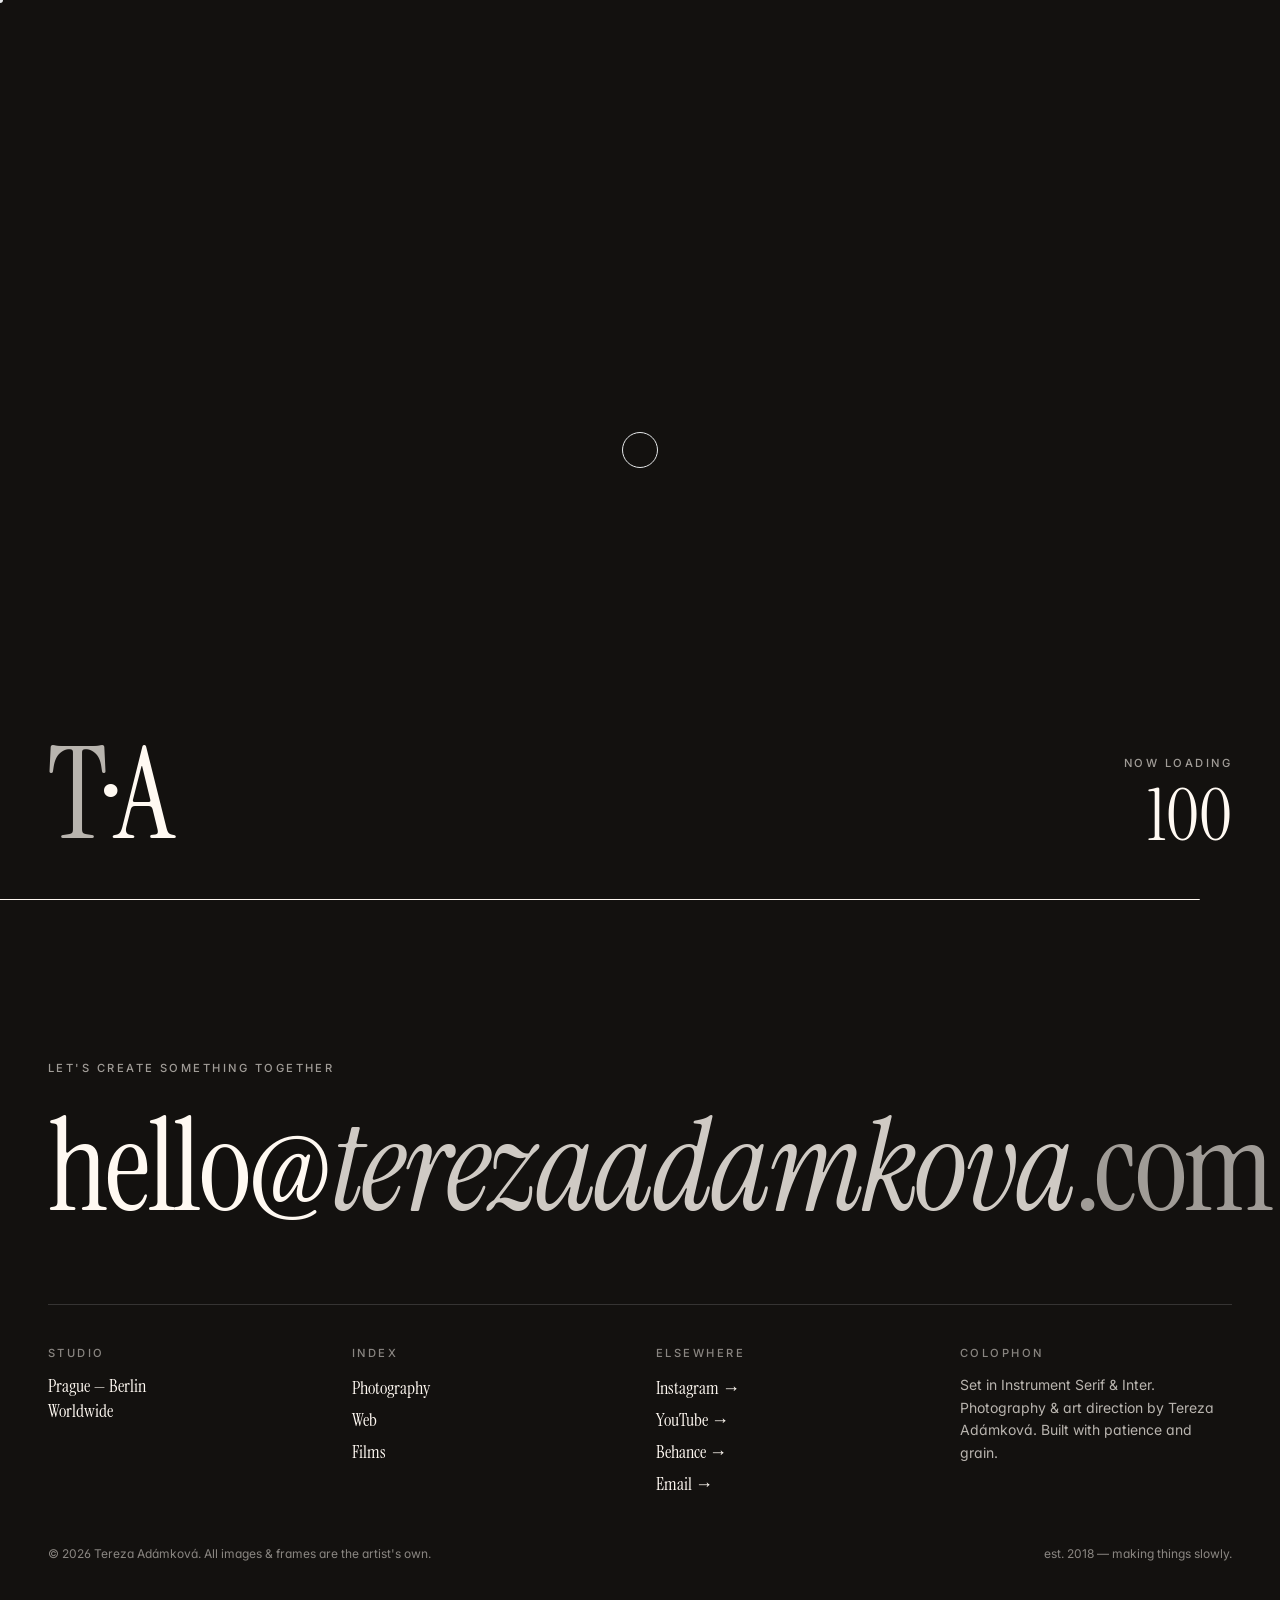
==== about/index.html @ c2a73e38 "Deploy 2026-06-06T06:33:15Z" ====
<!DOCTYPE html><html lang="en"><head><meta charSet="utf-8"/><meta name="viewport" content="width=device-width, initial-scale=1"/><link rel="preload" as="image" href="/assets/33-BnflWMxS.jpg"/><link rel="stylesheet" href="/assets/styles-BNXbaK0q.css" data-precedence="default"/><link rel="stylesheet" href="https://fonts.googleapis.com/css2?family=Instrument+Serif:ital@0;1&amp;family=Inter:wght@300;400;500;600&amp;display=swap" data-precedence="default"/><title>About — Tereza Adámková</title><meta name="author" content="Tereza Adámková"/><meta property="og:type" content="website"/><meta name="twitter:card" content="summary_large_image"/><meta name="description" content="Photographer, art director and quiet web maker based in Prague."/><meta property="og:title" content="About — Tereza Adámková"/><meta property="og:description" content="Photographer, art director and quiet web maker based in Prague."/><meta property="og:image" content="/assets/33-BnflWMxS.jpg"/><meta property="twitter:image" content="/assets/33-BnflWMxS.jpg"/><link rel="modulepreload" href="/assets/index-B0Bw5eSq.js"/><link rel="modulepreload" href="/assets/about-CJgEOSZ_.js"/><link rel="modulepreload" href="/assets/Reveal-t_4HqBwt.js"/><link rel="preconnect" href="https://fonts.googleapis.com"/><link rel="preconnect" href="https://fonts.gstatic.com" crossorigin="anonymous"/></head><body class="grain"><div class="fixed inset-0 z-[80] flex items-end justify-between p-8 md:p-12 bg-[var(--ink)] text-[var(--paper)]" style="opacity:1"><div class="display text-[14vw] md:text-[10vw] leading-none"><span class="opacity-70">T</span>·A</div><div class="text-right"><div class="eyebrow opacity-60 mb-2">Now Loading</div><div class="font-serif text-5xl md:text-7xl tabular-nums">000</div></div><div class="absolute left-0 right-0 bottom-0 h-px bg-[var(--paper)] origin-left" style="transform:scaleX(0)"></div></div><div class="cursor-ring" aria-hidden="true"></div><div class="cursor-dot" aria-hidden="true"></div><header class="fixed inset-x-0 top-0 z-50 transition-all duration-500 "><div class="flex items-center justify-between px-6 md:px-10 py-5 md:py-6"><a href="/" class="font-serif text-xl md:text-2xl tracking-tight">Tereza <span class="italic opacity-70">Adámková</span></a><nav class="hidden md:flex items-center gap-8"><a href="/photography" class="text-[13px] tracking-wide hover:opacity-60 transition-opacity">Photography</a><a href="/web" class="text-[13px] tracking-wide hover:opacity-60 transition-opacity">Web</a><a href="/films" class="text-[13px] tracking-wide hover:opacity-60 transition-opacity">Films</a><a class="text-[13px] tracking-wide hover:opacity-60 transition-opacity text-[13px] tracking-wide opacity-100 italic font-serif" href="/about" data-status="active" aria-current="page">About</a><a href="/contact" class="text-[13px] tracking-wide hover:opacity-60 transition-opacity">Contact</a></nav><button aria-label="Open menu" class="md:hidden flex flex-col gap-1.5 p-2"><span class="h-px w-6 bg-current transition-transform "></span><span class="h-px w-6 bg-current transition-transform "></span></button></div></header><main class="min-h-screen"><!--$--><article><header class="px-6 md:px-12 pt-40 md:pt-56 pb-20 grid grid-cols-12 gap-8 items-end"><div class="col-span-12 md:col-span-7"><p class="eyebrow opacity-60 mb-6">About</p><span class="display block text-[12vw] md:text-[8vw]"><span class="block overflow-hidden"><span class="block" style="transform:translateY(110%)">Slow work,</span></span><span class="block overflow-hidden"><span class="block" style="transform:translateY(110%)">from Prague,</span></span><span class="block overflow-hidden"><span class="block" style="transform:translateY(110%)">with feeling.</span></span></span></div><div class="col-span-12 md:col-span-5 media-tile aspect-[4/5]" style="opacity:0;transform:translateY(30px)"><img src="/assets/33-BnflWMxS.jpg" alt="Tereza Adámková by the river in Prague" width="1280" height="1600" class="h-full w-full object-cover"/></div></header><section class="px-6 md:px-12 grid grid-cols-12 gap-8 pb-32"><div class="col-span-12 md:col-span-3"><p class="eyebrow opacity-60">Bio</p></div><div class="col-span-12 md:col-span-7 space-y-6 font-serif text-2xl md:text-3xl leading-snug"><p class="" style="opacity:0;transform:translateY(30px)">Tereza Adámková is a Czech photographer, creative director and quiet web maker working between Prague and Berlin. Her work sits at the edge of editorial and cinema —<span class="italic"> atmospheric, restrained, made by hand.</span></p><p class="" style="opacity:0;transform:translateY(30px)">She works in small, careful teams for fashion houses, hotels, perfumers and independent publishers, and keeps a parallel practice of personal films and books.</p><p class="text-base font-sans opacity-70 leading-relaxed" style="opacity:0;transform:translateY(30px)">Education: Academy of Fine Arts, Prague (MFA, Photography, 2019). Features in:<span class="italic"> The Gentlewoman, Apartamento, IGNANT, It&#x27;s Nice That.</span></p></div></section><section class="ink-section bg-[var(--ink)] text-[var(--paper)] px-6 md:px-12 py-32"><div class="grid grid-cols-12 gap-8"><p class="eyebrow col-span-12 md:col-span-3 opacity-60">Years</p><ul class="col-span-12 md:col-span-9 divide-y divide-white/15"><div class="" style="opacity:0;transform:translateY(30px)"><li class="grid grid-cols-12 gap-4 py-6"><span class="col-span-3 md:col-span-2 font-serif text-xl md:text-2xl opacity-70">2018</span><span class="col-span-9 md:col-span-10 font-serif text-xl md:text-3xl">First commissioned editorial. Begins working in 35mm.</span></li></div><div class="" style="opacity:0;transform:translateY(30px)"><li class="grid grid-cols-12 gap-4 py-6"><span class="col-span-3 md:col-span-2 font-serif text-xl md:text-2xl opacity-70">2020</span><span class="col-span-9 md:col-span-10 font-serif text-xl md:text-3xl">Moves to Prague. Founds a one-person studio above the river.</span></li></div><div class="" style="opacity:0;transform:translateY(30px)"><li class="grid grid-cols-12 gap-4 py-6"><span class="col-span-3 md:col-span-2 font-serif text-xl md:text-2xl opacity-70">2022</span><span class="col-span-9 md:col-span-10 font-serif text-xl md:text-3xl">Direction for first hotel campaign. First short film released.</span></li></div><div class="" style="opacity:0;transform:translateY(30px)"><li class="grid grid-cols-12 gap-4 py-6"><span class="col-span-3 md:col-span-2 font-serif text-xl md:text-2xl opacity-70">2024</span><span class="col-span-9 md:col-span-10 font-serif text-xl md:text-3xl">Solo exhibition — Café Slavia, after closing.</span></li></div><div class="" style="opacity:0;transform:translateY(30px)"><li class="grid grid-cols-12 gap-4 py-6"><span class="col-span-3 md:col-span-2 font-serif text-xl md:text-2xl opacity-70">2026</span><span class="col-span-9 md:col-span-10 font-serif text-xl md:text-3xl">Selected for the Vol. IV print catalogue. Available for commissions.</span></li></div></ul></div><div class="mt-20 flex flex-wrap items-end justify-between gap-6"><p class="display text-5xl md:text-7xl max-w-xl">Looking for someone <span class="italic">careful?</span></p><a href="/contact" class="border-b border-current pb-1 text-sm">Start a conversation →</a></div></section></article><script>(function(a,f){let l;try{l=JSON.parse(sessionStorage.getItem(a)||"{}")}catch{return}const n=l?.[f||history.state?.__TSR_key];let c=!1;for(const t in n){const e=n[t],o=e?.scrollX,s=e?.scrollY;if(Number.isFinite(o)&&Number.isFinite(s)){if(t==="window")scrollTo(o,s),c=!0;else if(t)try{const r=document.querySelector(t);r&&(r.scrollLeft=o,r.scrollTop=s)}catch{}}}if(c)return;const i=location.hash.slice(1);if(i){const t=history.state?.__hashScrollIntoViewOptions??!0;if(t){const e=document.getElementById(i);e&&e.scrollIntoView(t)}return}scrollTo(0,0)})("tsr-scroll-restoration-v1_3");document.currentScript.remove()</script><!--/$--></main><footer class="ink-section bg-[var(--ink)] text-[var(--paper)] relative"><div class="px-6 md:px-12 pt-24 md:pt-40 pb-10"><p class="eyebrow opacity-60">Let&#x27;s create something together</p><a href="/contact" class="block mt-8 display text-[14vw] md:text-[10vw] leading-[0.88] hover:italic transition-all duration-700">hello@<br class="md:hidden"/><span class="italic opacity-80">terezaadamkova</span><span class="opacity-60">.com</span></a><div class="mt-20 grid grid-cols-2 md:grid-cols-4 gap-8 border-t border-white/15 pt-10"><div><p class="eyebrow opacity-50 mb-3">Studio</p><p class="font-serif text-lg leading-snug">Prague — Berlin<br/>Worldwide</p></div><div><p class="eyebrow opacity-50 mb-3">Index</p><ul class="space-y-1 font-serif text-lg"><li><a href="/photography">Photography</a></li><li><a href="/web">Web</a></li><li><a href="/films">Films</a></li></ul></div><div><p class="eyebrow opacity-50 mb-3">Elsewhere</p><ul class="space-y-1 font-serif text-lg"><li><a href="https://instagram.com/" class="story-link inline-block hover:italic transition-all" target="_blank" rel="noreferrer">Instagram<span aria-hidden="true"> →</span></a></li><li><a href="https://www.youtube.com/@PLACEHOLDER_CHANNEL" class="story-link inline-block hover:italic transition-all" target="_blank" rel="noreferrer">YouTube<span aria-hidden="true"> →</span></a></li><li><a href="https://behance.net/" class="story-link inline-block hover:italic transition-all" target="_blank" rel="noreferrer">Behance<span aria-hidden="true"> →</span></a></li><li><a href="mailto:hello@terezaadamkova.com" class="story-link inline-block hover:italic transition-all" target="_blank" rel="noreferrer">Email<span aria-hidden="true"> →</span></a></li></ul></div><div><p class="eyebrow opacity-50 mb-3">Colophon</p><p class="text-sm leading-relaxed opacity-70">Set in Instrument Serif &amp; Inter. Photography &amp; art direction by Tereza Adámková. Built with patience and grain.</p></div></div><div class="mt-12 flex flex-col md:flex-row md:items-end md:justify-between gap-4 text-xs opacity-50"><p>© <!-- -->2026<!-- --> Tereza Adámková. All images &amp; frames are the artist&#x27;s own.</p><p>est. 2018 — making things slowly.</p></div></div></footer><script class="$tsr" id="$tsr-stream-barrier">(self.$R=self.$R||{})["tsr"]=[];self.$_TSR={h(){this.hydrated=!0,this.c()},e(){this.streamEnded=!0,this.c()},c(){this.hydrated&&this.streamEnded&&(delete self.$_TSR,delete self.$R.tsr)},p(e){this.initialized?e():this.buffer.push(e)},buffer:[]};$_TSR.router=($R=>$R[0]={manifest:$R[1]={routes:$R[2]={__root__:$R[3]={preloads:$R[4]=["/assets/index-B0Bw5eSq.js"],scripts:$R[5]=[$R[6]={attrs:$R[7]={type:"module",async:!0,src:"/assets/index-B0Bw5eSq.js"}}]},"/about":$R[8]={preloads:$R[9]=["/assets/about-CJgEOSZ_.js","/assets/Reveal-t_4HqBwt.js"]}}},matches:$R[10]=[$R[11]={i:"__root__ ",u:1780727589271,s:"success",ssr:!0},$R[12]={i:" about about",u:1780727589273,s:"success",ssr:!0}],lastMatchId:" about about"})($R["tsr"]);$_TSR.e();document.currentScript.remove()</script><script type="module" async="" src="/assets/index-B0Bw5eSq.js"></script></body></html>
---- assets/styles-BNXbaK0q.css ----
@layer properties{@supports (((-webkit-hyphens:none)) and (not (margin-trim:inline))) or ((-moz-orient:inline) and (not (color:rgb(from red r g b)))){*,:before,:after,::backdrop{--tw-translate-x:0;--tw-translate-y:0;--tw-translate-z:0;--tw-rotate-x:initial;--tw-rotate-y:initial;--tw-rotate-z:initial;--tw-skew-x:initial;--tw-skew-y:initial;--tw-space-y-reverse:0;--tw-space-x-reverse:0;--tw-divide-y-reverse:0;--tw-border-style:solid;--tw-gradient-position:initial;--tw-gradient-from:#0000;--tw-gradient-via:#0000;--tw-gradient-to:#0000;--tw-gradient-stops:initial;--tw-gradient-via-stops:initial;--tw-gradient-from-position:0%;--tw-gradient-via-position:50%;--tw-gradient-to-position:100%;--tw-leading:initial;--tw-font-weight:initial;--tw-tracking:initial;--tw-ordinal:initial;--tw-slashed-zero:initial;--tw-numeric-figure:initial;--tw-numeric-spacing:initial;--tw-numeric-fraction:initial;--tw-shadow:0 0 #0000;--tw-shadow-color:initial;--tw-shadow-alpha:100%;--tw-inset-shadow:0 0 #0000;--tw-inset-shadow-color:initial;--tw-inset-shadow-alpha:100%;--tw-ring-color:initial;--tw-ring-shadow:0 0 #0000;--tw-inset-ring-color:initial;--tw-inset-ring-shadow:0 0 #0000;--tw-ring-inset:initial;--tw-ring-offset-width:0px;--tw-ring-offset-color:#fff;--tw-ring-offset-shadow:0 0 #0000;--tw-outline-style:solid;--tw-backdrop-blur:initial;--tw-backdrop-brightness:initial;--tw-backdrop-contrast:initial;--tw-backdrop-grayscale:initial;--tw-backdrop-hue-rotate:initial;--tw-backdrop-invert:initial;--tw-backdrop-opacity:initial;--tw-backdrop-saturate:initial;--tw-backdrop-sepia:initial;--tw-duration:initial;--tw-ease:initial;--tw-content:"";--tw-animation-delay:0s;--tw-animation-direction:normal;--tw-animation-duration:initial;--tw-animation-fill-mode:none;--tw-animation-iteration-count:1;--tw-enter-blur:0;--tw-enter-opacity:1;--tw-enter-rotate:0;--tw-enter-scale:1;--tw-enter-translate-x:0;--tw-enter-translate-y:0;--tw-exit-blur:0;--tw-exit-opacity:1;--tw-exit-rotate:0;--tw-exit-scale:1;--tw-exit-translate-x:0;--tw-exit-translate-y:0}}}@layer theme{:root,:host{--font-sans:"Inter", ui-sans-serif, system-ui, -apple-system, sans-serif;--font-serif:"Instrument Serif", "Cormorant Garamond", ui-serif, Georgia, serif;--color-black:#000;--color-white:#fff;--spacing:.25rem;--container-xs:20rem;--container-sm:24rem;--container-md:28rem;--container-lg:32rem;--container-xl:36rem;--text-xs:.75rem;--text-xs--line-height:calc(1 / .75);--text-sm:.875rem;--text-sm--line-height:calc(1.25 / .875);--text-base:1rem;--text-base--line-height: 1.5 ;--text-lg:1.125rem;--text-lg--line-height:calc(1.75 / 1.125);--text-xl:1.25rem;--text-xl--line-height:calc(1.75 / 1.25);--text-2xl:1.5rem;--text-2xl--line-height:calc(2 / 1.5);--text-3xl:1.875rem;--text-3xl--line-height: 1.2 ;--text-5xl:3rem;--text-5xl--line-height:1;--text-6xl:3.75rem;--text-6xl--line-height:1;--text-7xl:4.5rem;--text-7xl--line-height:1;--text-9xl:8rem;--text-9xl--line-height:1;--font-weight-normal:400;--font-weight-medium:500;--font-weight-semibold:600;--tracking-tight:-.025em;--tracking-normal:0em;--tracking-wide:.025em;--tracking-widest:.1em;--leading-snug:1.375;--leading-relaxed:1.625;--ease-in-out:cubic-bezier(.4, 0, .2, 1);--animate-pulse:pulse 2s cubic-bezier(.4, 0, .6, 1) infinite;--blur-md:12px;--aspect-video:16 / 9;--default-transition-duration:.15s;--default-transition-timing-function:cubic-bezier(.4, 0, .2, 1);--default-font-family:"Inter", ui-sans-serif, system-ui, -apple-system, sans-serif;--default-mono-font-family:"JetBrains Mono", ui-monospace, monospace;--color-background:var(--background);--color-foreground:var(--foreground);--color-border:var(--border)}}@layer base{*,:after,:before,::backdrop{box-sizing:border-box;border:0 solid;margin:0;padding:0}::file-selector-button{box-sizing:border-box;border:0 solid;margin:0;padding:0}html,:host{-webkit-text-size-adjust:100%;tab-size:4;line-height:1.5;font-family:var(--default-font-family,ui-sans-serif, system-ui, sans-serif, "Apple Color Emoji", "Segoe UI Emoji", "Segoe UI Symbol", "Noto Color Emoji");font-feature-settings:var(--default-font-feature-settings,normal);font-variation-settings:var(--default-font-variation-settings,normal);-webkit-tap-highlight-color:transparent}hr{height:0;color:inherit;border-top-width:1px}abbr:where([title]){-webkit-text-decoration:underline dotted;text-decoration:underline dotted}h1,h2,h3,h4,h5,h6{font-size:inherit;font-weight:inherit}a{color:inherit;-webkit-text-decoration:inherit;text-decoration:inherit}b,strong{font-weight:bolder}code,kbd,samp,pre{font-family:var(--default-mono-font-family,ui-monospace, SFMono-Regular, Menlo, Monaco, Consolas, "Liberation Mono", "Courier New", monospace);font-feature-settings:var(--default-mono-font-feature-settings,normal);font-variation-settings:var(--default-mono-font-variation-settings,normal);font-size:1em}small{font-size:80%}sub,sup{vertical-align:baseline;font-size:75%;line-height:0;position:relative}sub{bottom:-.25em}sup{top:-.5em}table{text-indent:0;border-color:inherit;border-collapse:collapse}:-moz-focusring{outline:auto}progress{vertical-align:baseline}summary{display:list-item}ol,ul,menu{list-style:none}img,svg,video,canvas,audio,iframe,embed,object{vertical-align:middle;display:block}img,video{max-width:100%;height:auto}button,input,select,optgroup,textarea{font:inherit;font-feature-settings:inherit;font-variation-settings:inherit;letter-spacing:inherit;color:inherit;opacity:1;background-color:#0000;border-radius:0}::file-selector-button{font:inherit;font-feature-settings:inherit;font-variation-settings:inherit;letter-spacing:inherit;color:inherit;opacity:1;background-color:#0000;border-radius:0}:where(select:is([multiple],[size])) optgroup{font-weight:bolder}:where(select:is([multiple],[size])) optgroup option{padding-inline-start:20px}::file-selector-button{margin-inline-end:4px}::placeholder{opacity:1}@supports (not ((-webkit-appearance:-apple-pay-button))) or (contain-intrinsic-size:1px){::placeholder{color:currentColor}@supports (color:color-mix(in lab,red,red)){::placeholder{color:color-mix(in oklab,currentcolor 50%,transparent)}}}textarea{resize:vertical}::-webkit-search-decoration{-webkit-appearance:none}::-webkit-date-and-time-value{min-height:1lh;text-align:inherit}::-webkit-datetime-edit{display:inline-flex}::-webkit-datetime-edit-fields-wrapper{padding:0}::-webkit-datetime-edit{padding-block:0}::-webkit-datetime-edit-year-field{padding-block:0}::-webkit-datetime-edit-month-field{padding-block:0}::-webkit-datetime-edit-day-field{padding-block:0}::-webkit-datetime-edit-hour-field{padding-block:0}::-webkit-datetime-edit-minute-field{padding-block:0}::-webkit-datetime-edit-second-field{padding-block:0}::-webkit-datetime-edit-millisecond-field{padding-block:0}::-webkit-datetime-edit-meridiem-field{padding-block:0}::-webkit-calendar-picker-indicator{line-height:1}:-moz-ui-invalid{box-shadow:none}button,input:where([type=button],[type=reset],[type=submit]){appearance:button}::file-selector-button{appearance:button}::-webkit-inner-spin-button{height:auto}::-webkit-outer-spin-button{height:auto}[hidden]:where(:not([hidden=until-found])){display:none!important}:root{--radius:.25rem;--paper:oklch(98.5% .012 70);--ink:oklch(18% .005 60);--sand:oklch(78% .045 50);--olive:oklch(45% .055 110);--lavender:oklch(78% .06 295);--background:var(--paper);--foreground:var(--ink);--card:var(--paper);--card-foreground:var(--ink);--popover:var(--paper);--popover-foreground:var(--ink);--primary:var(--ink);--primary-foreground:var(--paper);--secondary:oklch(94% .012 60);--secondary-foreground:var(--ink);--muted:oklch(95% .012 60);--muted-foreground:oklch(45% .012 60);--accent:var(--sand);--accent-foreground:var(--ink);--destructive:oklch(55% .18 25);--destructive-foreground:var(--paper);--border:oklch(90% .012 60);--input:oklch(90% .012 60);--ring:oklch(55% .04 60)}.dark,.ink-section{--background:var(--ink);--foreground:var(--paper);--card:oklch(22% .005 60);--card-foreground:var(--paper);--popover:oklch(22% .005 60);--popover-foreground:var(--paper);--primary:var(--paper);--primary-foreground:var(--ink);--secondary:oklch(24% .005 60);--secondary-foreground:var(--paper);--muted:oklch(24% .005 60);--muted-foreground:oklch(68% .012 60);--accent:var(--sand);--accent-foreground:var(--ink);--border:oklch(100% 0 0/.12);--input:oklch(100% 0 0/.15);--ring:oklch(65% .04 60)}*{border-color:var(--color-border)}html{scroll-behavior:smooth}html.lenis,html.lenis body{height:auto}.lenis.lenis-smooth{scroll-behavior:auto!important}.lenis.lenis-smooth [data-lenis-prevent]{overscroll-behavior:contain}.lenis.lenis-stopped{overflow:clip}body{background-color:var(--color-background);color:var(--color-foreground);font-family:var(--font-sans);font-feature-settings:"ss01","cv11";-webkit-font-smoothing:antialiased;text-rendering:optimizelegibility}::selection{background:var(--ink);color:var(--paper)}.ink-section ::selection{background:var(--paper);color:var(--ink)}}@layer components;@layer utilities{.pointer-events-none{pointer-events:none}.invisible{visibility:hidden}.sr-only{clip-path:inset(50%);white-space:nowrap;border-width:0;width:1px;height:1px;margin:-1px;padding:0;position:absolute;overflow:hidden}.absolute{position:absolute}.fixed{position:fixed}.relative{position:relative}.sticky{position:sticky}.inset-0{inset:calc(var(--spacing) * 0)}.inset-x-0{inset-inline:calc(var(--spacing) * 0)}.inset-y-0{inset-block:calc(var(--spacing) * 0)}.-top-12{top:calc(var(--spacing) * -12)}.top-0{top:calc(var(--spacing) * 0)}.top-1\.5{top:calc(var(--spacing) * 1.5)}.top-1\/2{top:50%}.top-3\.5{top:calc(var(--spacing) * 3.5)}.top-4{top:calc(var(--spacing) * 4)}.top-\[1px\]{top:1px}.top-\[50\%\]{top:50%}.top-\[60\%\]{top:60%}.top-full{top:100%}.-right-12{right:calc(var(--spacing) * -12)}.right-0{right:calc(var(--spacing) * 0)}.right-1{right:calc(var(--spacing) * 1)}.right-2{right:calc(var(--spacing) * 2)}.right-3{right:calc(var(--spacing) * 3)}.right-4{right:calc(var(--spacing) * 4)}.right-6{right:calc(var(--spacing) * 6)}.-bottom-12{bottom:calc(var(--spacing) * -12)}.bottom-0{bottom:calc(var(--spacing) * 0)}.bottom-4{bottom:calc(var(--spacing) * 4)}.bottom-6{bottom:calc(var(--spacing) * 6)}.bottom-10{bottom:calc(var(--spacing) * 10)}.-left-12{left:calc(var(--spacing) * -12)}.left-0{left:calc(var(--spacing) * 0)}.left-1\/2{left:50%}.left-2{left:calc(var(--spacing) * 2)}.left-3{left:calc(var(--spacing) * 3)}.left-4{left:calc(var(--spacing) * 4)}.left-6{left:calc(var(--spacing) * 6)}.left-\[50\%\]{left:50%}.z-10{z-index:10}.z-20{z-index:20}.z-50{z-index:50}.z-\[1\]{z-index:1}.z-\[80\]{z-index:80}.z-\[100\]{z-index:100}.col-span-3{grid-column:span 3/span 3}.col-span-9{grid-column:span 9/span 9}.col-span-12{grid-column:span 12/span 12}.-mx-1{margin-inline:calc(var(--spacing) * -1)}.mx-2{margin-inline:calc(var(--spacing) * 2)}.mx-3\.5{margin-inline:calc(var(--spacing) * 3.5)}.mx-auto{margin-inline:auto}.my-0\.5{margin-block:calc(var(--spacing) * .5)}.my-1{margin-block:calc(var(--spacing) * 1)}.-mt-4{margin-top:calc(var(--spacing) * -4)}.mt-1{margin-top:calc(var(--spacing) * 1)}.mt-1\.5{margin-top:calc(var(--spacing) * 1.5)}.mt-2{margin-top:calc(var(--spacing) * 2)}.mt-3{margin-top:calc(var(--spacing) * 3)}.mt-4{margin-top:calc(var(--spacing) * 4)}.mt-5{margin-top:calc(var(--spacing) * 5)}.mt-6{margin-top:calc(var(--spacing) * 6)}.mt-8{margin-top:calc(var(--spacing) * 8)}.mt-10{margin-top:calc(var(--spacing) * 10)}.mt-12{margin-top:calc(var(--spacing) * 12)}.mt-20{margin-top:calc(var(--spacing) * 20)}.mt-24{margin-top:calc(var(--spacing) * 24)}.mt-auto{margin-top:auto}.mr-2{margin-right:calc(var(--spacing) * 2)}.mb-1{margin-bottom:calc(var(--spacing) * 1)}.mb-2{margin-bottom:calc(var(--spacing) * 2)}.mb-3{margin-bottom:calc(var(--spacing) * 3)}.mb-4{margin-bottom:calc(var(--spacing) * 4)}.mb-6{margin-bottom:calc(var(--spacing) * 6)}.mb-12{margin-bottom:calc(var(--spacing) * 12)}.mb-16{margin-bottom:calc(var(--spacing) * 16)}.-ml-4{margin-left:calc(var(--spacing) * -4)}.ml-1{margin-left:calc(var(--spacing) * 1)}.ml-auto{margin-left:auto}.block{display:block}.flex{display:flex}.grid{display:grid}.hidden{display:none}.inline-block{display:inline-block}.inline-flex{display:inline-flex}.table{display:table}.aspect-\[4\/3\]{aspect-ratio:4/3}.aspect-\[4\/5\]{aspect-ratio:4/5}.aspect-\[16\/10\]{aspect-ratio:16/10}.aspect-\[21\/9\]{aspect-ratio:21/9}.aspect-square{aspect-ratio:1}.aspect-video{aspect-ratio:var(--aspect-video)}.size-\(--cell-size\){width:var(--cell-size);height:var(--cell-size)}.size-4{width:calc(var(--spacing) * 4);height:calc(var(--spacing) * 4)}.h-\(--cell-size\){height:var(--cell-size)}.h-1\.5{height:calc(var(--spacing) * 1.5)}.h-2{height:calc(var(--spacing) * 2)}.h-2\.5{height:calc(var(--spacing) * 2.5)}.h-3{height:calc(var(--spacing) * 3)}.h-3\.5{height:calc(var(--spacing) * 3.5)}.h-4{height:calc(var(--spacing) * 4)}.h-5{height:calc(var(--spacing) * 5)}.h-7{height:calc(var(--spacing) * 7)}.h-8{height:calc(var(--spacing) * 8)}.h-9{height:calc(var(--spacing) * 9)}.h-10{height:calc(var(--spacing) * 10)}.h-12{height:calc(var(--spacing) * 12)}.h-16{height:calc(var(--spacing) * 16)}.h-20{height:calc(var(--spacing) * 20)}.h-\[1px\]{height:1px}.h-\[100dvh\]{height:100dvh}.h-\[100svh\]{height:100svh}.h-\[var\(--radix-navigation-menu-viewport-height\)\]{height:var(--radix-navigation-menu-viewport-height)}.h-\[var\(--radix-select-trigger-height\)\]{height:var(--radix-select-trigger-height)}.h-auto{height:auto}.h-full{height:100%}.h-px{height:1px}.h-svh{height:100svh}.max-h-\(--radix-context-menu-content-available-height\){max-height:var(--radix-context-menu-content-available-height)}.max-h-\(--radix-select-content-available-height\){max-height:var(--radix-select-content-available-height)}.max-h-\[300px\]{max-height:300px}.max-h-\[calc\(100dvh-6rem\)\]{max-height:calc(100dvh - 6rem)}.max-h-\[calc\(100dvh-8rem\)\]{max-height:calc(100dvh - 8rem)}.max-h-\[min\(82dvh\,calc\(100dvh-7rem\)\)\]{max-height:min(82dvh,100dvh - 7rem)}.max-h-\[var\(--radix-dropdown-menu-content-available-height\)\]{max-height:var(--radix-dropdown-menu-content-available-height)}.max-h-full{max-height:100%}.min-h-0{min-height:calc(var(--spacing) * 0)}.min-h-\[60px\]{min-height:60px}.min-h-\[640px\]{min-height:640px}.min-h-screen{min-height:100vh}.min-h-svh{min-height:100svh}.w-\(--cell-size\){width:var(--cell-size)}.w-\(--sidebar-width\){width:var(--sidebar-width)}.w-0{width:calc(var(--spacing) * 0)}.w-1{width:calc(var(--spacing) * 1)}.w-2{width:calc(var(--spacing) * 2)}.w-2\.5{width:calc(var(--spacing) * 2.5)}.w-3{width:calc(var(--spacing) * 3)}.w-3\.5{width:calc(var(--spacing) * 3.5)}.w-3\/4{width:75%}.w-4{width:calc(var(--spacing) * 4)}.w-5{width:calc(var(--spacing) * 5)}.w-6{width:calc(var(--spacing) * 6)}.w-7{width:calc(var(--spacing) * 7)}.w-8{width:calc(var(--spacing) * 8)}.w-9{width:calc(var(--spacing) * 9)}.w-10{width:calc(var(--spacing) * 10)}.w-16{width:calc(var(--spacing) * 16)}.w-20{width:calc(var(--spacing) * 20)}.w-24{width:calc(var(--spacing) * 24)}.w-64{width:calc(var(--spacing) * 64)}.w-72{width:calc(var(--spacing) * 72)}.w-\[1px\]{width:1px}.w-\[100px\]{width:100px}.w-auto{width:auto}.w-fit{width:fit-content}.w-full{width:100%}.w-max{width:max-content}.w-px{width:1px}.max-w-\(--skeleton-width\){max-width:var(--skeleton-width)}.max-w-\[14rem\]{max-width:14rem}.max-w-\[16rem\]{max-width:16rem}.max-w-\[min\(88vw\,1400px\)\]{max-width:min(88vw,1400px)}.max-w-\[min\(96vw\,1600px\)\]{max-width:min(96vw,1600px)}.max-w-full{max-width:100%}.max-w-lg{max-width:var(--container-lg)}.max-w-max{max-width:max-content}.max-w-md{max-width:var(--container-md)}.max-w-none{max-width:none}.max-w-sm{max-width:var(--container-sm)}.max-w-xl{max-width:var(--container-xl)}.max-w-xs{max-width:var(--container-xs)}.min-w-\(--cell-size\){min-width:var(--cell-size)}.min-w-0{min-width:calc(var(--spacing) * 0)}.min-w-5{min-width:calc(var(--spacing) * 5)}.min-w-8{min-width:calc(var(--spacing) * 8)}.min-w-9{min-width:calc(var(--spacing) * 9)}.min-w-10{min-width:calc(var(--spacing) * 10)}.min-w-\[8rem\]{min-width:8rem}.min-w-\[12rem\]{min-width:12rem}.min-w-\[var\(--radix-select-trigger-width\)\]{min-width:var(--radix-select-trigger-width)}.flex-1{flex:1}.shrink-0{flex-shrink:0}.grow{flex-grow:1}.grow-0{flex-grow:0}.basis-full{flex-basis:100%}.caption-bottom{caption-side:bottom}.border-collapse{border-collapse:collapse}.origin-\(--radix-context-menu-content-transform-origin\){transform-origin:var(--radix-context-menu-content-transform-origin)}.origin-\(--radix-dropdown-menu-content-transform-origin\){transform-origin:var(--radix-dropdown-menu-content-transform-origin)}.origin-\(--radix-hover-card-content-transform-origin\){transform-origin:var(--radix-hover-card-content-transform-origin)}.origin-\(--radix-menubar-content-transform-origin\){transform-origin:var(--radix-menubar-content-transform-origin)}.origin-\(--radix-popover-content-transform-origin\){transform-origin:var(--radix-popover-content-transform-origin)}.origin-\(--radix-select-content-transform-origin\){transform-origin:var(--radix-select-content-transform-origin)}.origin-\(--radix-tooltip-content-transform-origin\){transform-origin:var(--radix-tooltip-content-transform-origin)}.origin-left{transform-origin:0}.-translate-x-1\/2{--tw-translate-x: -50% ;translate:var(--tw-translate-x) var(--tw-translate-y)}.-translate-x-px{--tw-translate-x:-1px;translate:var(--tw-translate-x) var(--tw-translate-y)}.translate-x-0{--tw-translate-x:calc(var(--spacing) * 0);translate:var(--tw-translate-x) var(--tw-translate-y)}.translate-x-0\.5{--tw-translate-x:calc(var(--spacing) * .5);translate:var(--tw-translate-x) var(--tw-translate-y)}.translate-x-\[-50\%\]{--tw-translate-x:-50%;translate:var(--tw-translate-x) var(--tw-translate-y)}.translate-x-px{--tw-translate-x:1px;translate:var(--tw-translate-x) var(--tw-translate-y)}.-translate-y-1\/2{--tw-translate-y: -50% ;translate:var(--tw-translate-x) var(--tw-translate-y)}.-translate-y-px{--tw-translate-y:-1px;translate:var(--tw-translate-x) var(--tw-translate-y)}.translate-y-0{--tw-translate-y:calc(var(--spacing) * 0);translate:var(--tw-translate-x) var(--tw-translate-y)}.translate-y-1\.5{--tw-translate-y:calc(var(--spacing) * 1.5);translate:var(--tw-translate-x) var(--tw-translate-y)}.translate-y-\[-50\%\]{--tw-translate-y:-50%;translate:var(--tw-translate-x) var(--tw-translate-y)}.-rotate-45{rotate:-45deg}.rotate-45{rotate:45deg}.rotate-90{rotate:90deg}.transform{transform:var(--tw-rotate-x,) var(--tw-rotate-y,) var(--tw-rotate-z,) var(--tw-skew-x,) var(--tw-skew-y,)}.animate-caret-blink{animation:1.25s ease-out infinite caret-blink}.animate-in{animation:enter var(--tw-animation-duration,var(--tw-duration,.15s))var(--tw-ease,ease)var(--tw-animation-delay,0s)var(--tw-animation-iteration-count,1)var(--tw-animation-direction,normal)var(--tw-animation-fill-mode,none)}.animate-pulse{animation:var(--animate-pulse)}.cursor-default{cursor:default}.cursor-pointer{cursor:pointer}.cursor-zoom-in{cursor:zoom-in}.touch-none{touch-action:none}.resize{resize:both}.resize-none{resize:none}.list-none{list-style-type:none}.grid-cols-1{grid-template-columns:repeat(1,minmax(0,1fr))}.grid-cols-2{grid-template-columns:repeat(2,minmax(0,1fr))}.grid-cols-12{grid-template-columns:repeat(12,minmax(0,1fr))}.flex-col{flex-direction:column}.flex-col-reverse{flex-direction:column-reverse}.flex-row{flex-direction:row}.flex-wrap{flex-wrap:wrap}.place-content-center{place-content:center}.place-items-center{place-items:center}.items-baseline{align-items:baseline}.items-center{align-items:center}.items-end{align-items:flex-end}.items-start{align-items:flex-start}.items-stretch{align-items:stretch}.justify-between{justify-content:space-between}.justify-center{justify-content:center}.gap-1{gap:calc(var(--spacing) * 1)}.gap-1\.5{gap:calc(var(--spacing) * 1.5)}.gap-2{gap:calc(var(--spacing) * 2)}.gap-3{gap:calc(var(--spacing) * 3)}.gap-4{gap:calc(var(--spacing) * 4)}.gap-6{gap:calc(var(--spacing) * 6)}.gap-8{gap:calc(var(--spacing) * 8)}:where(.space-y-1>:not(:last-child)){--tw-space-y-reverse:0;margin-block-start:calc(calc(var(--spacing) * 1) * var(--tw-space-y-reverse));margin-block-end:calc(calc(var(--spacing) * 1) * calc(1 - var(--tw-space-y-reverse)))}:where(.space-y-1\.5>:not(:last-child)){--tw-space-y-reverse:0;margin-block-start:calc(calc(var(--spacing) * 1.5) * var(--tw-space-y-reverse));margin-block-end:calc(calc(var(--spacing) * 1.5) * calc(1 - var(--tw-space-y-reverse)))}:where(.space-y-2>:not(:last-child)){--tw-space-y-reverse:0;margin-block-start:calc(calc(var(--spacing) * 2) * var(--tw-space-y-reverse));margin-block-end:calc(calc(var(--spacing) * 2) * calc(1 - var(--tw-space-y-reverse)))}:where(.space-y-6>:not(:last-child)){--tw-space-y-reverse:0;margin-block-start:calc(calc(var(--spacing) * 6) * var(--tw-space-y-reverse));margin-block-end:calc(calc(var(--spacing) * 6) * calc(1 - var(--tw-space-y-reverse)))}:where(.space-y-8>:not(:last-child)){--tw-space-y-reverse:0;margin-block-start:calc(calc(var(--spacing) * 8) * var(--tw-space-y-reverse));margin-block-end:calc(calc(var(--spacing) * 8) * calc(1 - var(--tw-space-y-reverse)))}:where(.space-y-32>:not(:last-child)){--tw-space-y-reverse:0;margin-block-start:calc(calc(var(--spacing) * 32) * var(--tw-space-y-reverse));margin-block-end:calc(calc(var(--spacing) * 32) * calc(1 - var(--tw-space-y-reverse)))}.gap-x-10{column-gap:calc(var(--spacing) * 10)}:where(.space-x-1>:not(:last-child)){--tw-space-x-reverse:0;margin-inline-start:calc(calc(var(--spacing) * 1) * var(--tw-space-x-reverse));margin-inline-end:calc(calc(var(--spacing) * 1) * calc(1 - var(--tw-space-x-reverse)))}.gap-y-2{row-gap:calc(var(--spacing) * 2)}:where(.divide-y>:not(:last-child)){--tw-divide-y-reverse:0;border-bottom-style:var(--tw-border-style);border-top-style:var(--tw-border-style);border-top-width:calc(1px * var(--tw-divide-y-reverse));border-bottom-width:calc(1px * calc(1 - var(--tw-divide-y-reverse)))}:where(.divide-white\/15>:not(:last-child)){border-color:#ffffff26}@supports (color:color-mix(in lab,red,red)){:where(.divide-white\/15>:not(:last-child)){border-color:color-mix(in oklab,var(--color-white) 15%,transparent)}}.overflow-auto{overflow:auto}.overflow-hidden{overflow:hidden}.overflow-x-hidden{overflow-x:hidden}.overflow-y-auto{overflow-y:auto}.rounded-\[2px\]{border-radius:2px}.rounded-\[inherit\]{border-radius:inherit}.rounded-full{border-radius:3.40282e38px}.rounded-lg{border-radius:var(--radius)}.rounded-md{border-radius:calc(var(--radius) - 2px)}.rounded-none{border-radius:0}.rounded-sm{border-radius:calc(var(--radius) - 4px)}.rounded-xl{border-radius:calc(var(--radius) + 4px)}.rounded-t-\[10px\]{border-top-left-radius:10px;border-top-right-radius:10px}.rounded-l-md{border-top-left-radius:calc(var(--radius) - 2px);border-bottom-left-radius:calc(var(--radius) - 2px)}.rounded-tl-sm{border-top-left-radius:calc(var(--radius) - 4px)}.rounded-r-md{border-top-right-radius:calc(var(--radius) - 2px);border-bottom-right-radius:calc(var(--radius) - 2px)}.border{border-style:var(--tw-border-style);border-width:1px}.border-0{border-style:var(--tw-border-style);border-width:0}.border-2{border-style:var(--tw-border-style);border-width:2px}.border-\[1\.5px\]{border-style:var(--tw-border-style);border-width:1.5px}.border-y{border-block-style:var(--tw-border-style);border-block-width:1px}.border-t{border-top-style:var(--tw-border-style);border-top-width:1px}.border-r{border-right-style:var(--tw-border-style);border-right-width:1px}.border-b{border-bottom-style:var(--tw-border-style);border-bottom-width:1px}.border-l{border-left-style:var(--tw-border-style);border-left-width:1px}.border-dashed{--tw-border-style:dashed;border-style:dashed}.border-\(--color-border\){border-color:var(--color-border)}.border-\[color-mix\(in_oklab\,var\(--foreground\)_10\%\,transparent\)\]{border-color:var(--foreground)}@supports (color:color-mix(in lab,red,red)){.border-\[color-mix\(in_oklab\,var\(--foreground\)_10\%\,transparent\)\]{border-color:color-mix(in oklab,var(--foreground) 10%,transparent)}}.border-border\/50{border-color:var(--border)}@supports (color:color-mix(in lab,red,red)){.border-border\/50{border-color:color-mix(in oklab,var(--border) 50%,transparent)}}.border-current,.border-current\/15{border-color:currentColor}@supports (color:color-mix(in lab,red,red)){.border-current\/15{border-color:color-mix(in oklab,currentcolor 15%,transparent)}}.border-current\/30{border-color:currentColor}@supports (color:color-mix(in lab,red,red)){.border-current\/30{border-color:color-mix(in oklab,currentcolor 30%,transparent)}}.border-current\/50{border-color:currentColor}@supports (color:color-mix(in lab,red,red)){.border-current\/50{border-color:color-mix(in oklab,currentcolor 50%,transparent)}}.border-destructive\/50{border-color:var(--destructive)}@supports (color:color-mix(in lab,red,red)){.border-destructive\/50{border-color:color-mix(in oklab,var(--destructive) 50%,transparent)}}.border-input{border-color:var(--input)}.border-primary,.border-primary\/50{border-color:var(--primary)}@supports (color:color-mix(in lab,red,red)){.border-primary\/50{border-color:color-mix(in oklab,var(--primary) 50%,transparent)}}.border-transparent{border-color:#0000}.border-white\/15{border-color:#ffffff26}@supports (color:color-mix(in lab,red,red)){.border-white\/15{border-color:color-mix(in oklab,var(--color-white) 15%,transparent)}}.border-white\/40{border-color:#fff6}@supports (color:color-mix(in lab,red,red)){.border-white\/40{border-color:color-mix(in oklab,var(--color-white) 40%,transparent)}}.border-t-transparent{border-top-color:#0000}.border-l-transparent{border-left-color:#0000}.bg-\(--color-bg\){background-color:var(--color-bg)}.bg-\[var\(--ink\)\],.bg-\[var\(--ink\)\]\/95{background-color:var(--ink)}@supports (color:color-mix(in lab,red,red)){.bg-\[var\(--ink\)\]\/95{background-color:color-mix(in oklab,var(--ink) 95%,transparent)}}.bg-\[var\(--muted\)\]{background-color:var(--muted)}.bg-\[var\(--paper\)\]{background-color:var(--paper)}.bg-accent{background-color:var(--accent)}.bg-background{background-color:var(--background)}.bg-black\/80{background-color:#000c}@supports (color:color-mix(in lab,red,red)){.bg-black\/80{background-color:color-mix(in oklab,var(--color-black) 80%,transparent)}}.bg-border{background-color:var(--border)}.bg-card{background-color:var(--card)}.bg-current,.bg-current\/15{background-color:currentColor}@supports (color:color-mix(in lab,red,red)){.bg-current\/15{background-color:color-mix(in oklab,currentcolor 15%,transparent)}}.bg-current\/60{background-color:currentColor}@supports (color:color-mix(in lab,red,red)){.bg-current\/60{background-color:color-mix(in oklab,currentcolor 60%,transparent)}}.bg-destructive{background-color:var(--destructive)}.bg-foreground{background-color:var(--foreground)}.bg-muted,.bg-muted\/50{background-color:var(--muted)}@supports (color:color-mix(in lab,red,red)){.bg-muted\/50{background-color:color-mix(in oklab,var(--muted) 50%,transparent)}}.bg-popover{background-color:var(--popover)}.bg-primary,.bg-primary\/10{background-color:var(--primary)}@supports (color:color-mix(in lab,red,red)){.bg-primary\/10{background-color:color-mix(in oklab,var(--primary) 10%,transparent)}}.bg-primary\/20{background-color:var(--primary)}@supports (color:color-mix(in lab,red,red)){.bg-primary\/20{background-color:color-mix(in oklab,var(--primary) 20%,transparent)}}.bg-secondary{background-color:var(--secondary)}.bg-transparent{background-color:#0000}.bg-white\/5{background-color:#ffffff0d}@supports (color:color-mix(in lab,red,red)){.bg-white\/5{background-color:color-mix(in oklab,var(--color-white) 5%,transparent)}}.bg-gradient-to-b{--tw-gradient-position:to bottom in oklab;background-image:linear-gradient(var(--tw-gradient-stops))}.from-\[var\(--ink\)\]\/20{--tw-gradient-from:var(--ink)}@supports (color:color-mix(in lab,red,red)){.from-\[var\(--ink\)\]\/20{--tw-gradient-from:color-mix(in oklab, var(--ink) 20%, transparent)}}.from-\[var\(--ink\)\]\/20{--tw-gradient-stops:var(--tw-gradient-via-stops,var(--tw-gradient-position), var(--tw-gradient-from) var(--tw-gradient-from-position), var(--tw-gradient-to) var(--tw-gradient-to-position))}.via-transparent{--tw-gradient-via:transparent;--tw-gradient-via-stops:var(--tw-gradient-position), var(--tw-gradient-from) var(--tw-gradient-from-position), var(--tw-gradient-via) var(--tw-gradient-via-position), var(--tw-gradient-to) var(--tw-gradient-to-position);--tw-gradient-stops:var(--tw-gradient-via-stops)}.to-\[var\(--ink\)\]\/80{--tw-gradient-to:var(--ink)}@supports (color:color-mix(in lab,red,red)){.to-\[var\(--ink\)\]\/80{--tw-gradient-to:color-mix(in oklab, var(--ink) 80%, transparent)}}.to-\[var\(--ink\)\]\/80{--tw-gradient-stops:var(--tw-gradient-via-stops,var(--tw-gradient-position), var(--tw-gradient-from) var(--tw-gradient-from-position), var(--tw-gradient-to) var(--tw-gradient-to-position))}.fill-current{fill:currentColor}.fill-primary{fill:var(--primary)}.object-contain{object-fit:contain}.object-cover{object-fit:cover}.p-0{padding:calc(var(--spacing) * 0)}.p-1{padding:calc(var(--spacing) * 1)}.p-2{padding:calc(var(--spacing) * 2)}.p-3{padding:calc(var(--spacing) * 3)}.p-4{padding:calc(var(--spacing) * 4)}.p-6{padding:calc(var(--spacing) * 6)}.p-8{padding:calc(var(--spacing) * 8)}.p-\[1px\]{padding:1px}.px-\(--cell-size\){padding-inline:var(--cell-size)}.px-1{padding-inline:calc(var(--spacing) * 1)}.px-1\.5{padding-inline:calc(var(--spacing) * 1.5)}.px-2{padding-inline:calc(var(--spacing) * 2)}.px-2\.5{padding-inline:calc(var(--spacing) * 2.5)}.px-3{padding-inline:calc(var(--spacing) * 3)}.px-4{padding-inline:calc(var(--spacing) * 4)}.px-6{padding-inline:calc(var(--spacing) * 6)}.px-8{padding-inline:calc(var(--spacing) * 8)}.py-0\.5{padding-block:calc(var(--spacing) * .5)}.py-1{padding-block:calc(var(--spacing) * 1)}.py-1\.5{padding-block:calc(var(--spacing) * 1.5)}.py-2{padding-block:calc(var(--spacing) * 2)}.py-3{padding-block:calc(var(--spacing) * 3)}.py-4{padding-block:calc(var(--spacing) * 4)}.py-5{padding-block:calc(var(--spacing) * 5)}.py-6{padding-block:calc(var(--spacing) * 6)}.py-8{padding-block:calc(var(--spacing) * 8)}.py-32{padding-block:calc(var(--spacing) * 32)}.pt-0{padding-top:calc(var(--spacing) * 0)}.pt-3{padding-top:calc(var(--spacing) * 3)}.pt-4{padding-top:calc(var(--spacing) * 4)}.pt-10{padding-top:calc(var(--spacing) * 10)}.pt-24{padding-top:calc(var(--spacing) * 24)}.pt-32{padding-top:calc(var(--spacing) * 32)}.pt-40{padding-top:calc(var(--spacing) * 40)}.pr-1{padding-right:calc(var(--spacing) * 1)}.pr-2{padding-right:calc(var(--spacing) * 2)}.pr-2\.5{padding-right:calc(var(--spacing) * 2.5)}.pr-8{padding-right:calc(var(--spacing) * 8)}.pr-\[max\(1rem\,50vw\)\]{padding-right:max(1rem,50vw)}.pb-1{padding-bottom:calc(var(--spacing) * 1)}.pb-3{padding-bottom:calc(var(--spacing) * 3)}.pb-4{padding-bottom:calc(var(--spacing) * 4)}.pb-10{padding-bottom:calc(var(--spacing) * 10)}.pb-12{padding-bottom:calc(var(--spacing) * 12)}.pb-16{padding-bottom:calc(var(--spacing) * 16)}.pb-20{padding-bottom:calc(var(--spacing) * 20)}.pb-32{padding-bottom:calc(var(--spacing) * 32)}.pb-40{padding-bottom:calc(var(--spacing) * 40)}.pl-2{padding-left:calc(var(--spacing) * 2)}.pl-2\.5{padding-left:calc(var(--spacing) * 2.5)}.pl-4{padding-left:calc(var(--spacing) * 4)}.pl-8{padding-left:calc(var(--spacing) * 8)}.text-center{text-align:center}.text-left{text-align:left}.text-right{text-align:right}.align-middle{vertical-align:middle}.font-mono{font-family:JetBrains Mono,ui-monospace,monospace}.font-sans{font-family:Inter,ui-sans-serif,system-ui,-apple-system,sans-serif}.font-serif{font-family:Instrument Serif,Cormorant Garamond,ui-serif,Georgia,serif}.text-2xl{font-size:var(--text-2xl);line-height:var(--tw-leading,var(--text-2xl--line-height))}.text-3xl{font-size:var(--text-3xl);line-height:var(--tw-leading,var(--text-3xl--line-height))}.text-5xl{font-size:var(--text-5xl);line-height:var(--tw-leading,var(--text-5xl--line-height))}.text-6xl{font-size:var(--text-6xl);line-height:var(--tw-leading,var(--text-6xl--line-height))}.text-7xl{font-size:var(--text-7xl);line-height:var(--tw-leading,var(--text-7xl--line-height))}.text-base{font-size:var(--text-base);line-height:var(--tw-leading,var(--text-base--line-height))}.text-lg{font-size:var(--text-lg);line-height:var(--tw-leading,var(--text-lg--line-height))}.text-sm{font-size:var(--text-sm);line-height:var(--tw-leading,var(--text-sm--line-height))}.text-xl{font-size:var(--text-xl);line-height:var(--tw-leading,var(--text-xl--line-height))}.text-xs{font-size:var(--text-xs);line-height:var(--tw-leading,var(--text-xs--line-height))}.text-\[0\.8rem\]{font-size:.8rem}.text-\[12vw\]{font-size:12vw}.text-\[13px\]{font-size:13px}.text-\[14vw\]{font-size:14vw}.text-\[16vw\]{font-size:16vw}.text-\[18vw\]{font-size:18vw}.text-\[20vw\]{font-size:20vw}.text-\[22vw\]{font-size:22vw}.leading-\[0\.85\]{--tw-leading:.85;line-height:.85}.leading-\[0\.88\]{--tw-leading:.88;line-height:.88}.leading-none{--tw-leading:1;line-height:1}.leading-relaxed{--tw-leading:var(--leading-relaxed);line-height:var(--leading-relaxed)}.leading-snug{--tw-leading:var(--leading-snug);line-height:var(--leading-snug)}.font-medium{--tw-font-weight:var(--font-weight-medium);font-weight:var(--font-weight-medium)}.font-normal{--tw-font-weight:var(--font-weight-normal);font-weight:var(--font-weight-normal)}.font-semibold{--tw-font-weight:var(--font-weight-semibold);font-weight:var(--font-weight-semibold)}.tracking-normal{--tw-tracking:var(--tracking-normal);letter-spacing:var(--tracking-normal)}.tracking-tight{--tw-tracking:var(--tracking-tight);letter-spacing:var(--tracking-tight)}.tracking-wide{--tw-tracking:var(--tracking-wide);letter-spacing:var(--tracking-wide)}.tracking-widest{--tw-tracking:var(--tracking-widest);letter-spacing:var(--tracking-widest)}.break-words{overflow-wrap:break-word}.whitespace-nowrap{white-space:nowrap}.text-\[var\(--ink\)\],.text-\[var\(--ink\)\]\/70{color:var(--ink)}@supports (color:color-mix(in lab,red,red)){.text-\[var\(--ink\)\]\/70{color:color-mix(in oklab,var(--ink) 70%,transparent)}}.text-\[var\(--paper\)\]{color:var(--paper)}.text-accent-foreground{color:var(--accent-foreground)}.text-card-foreground{color:var(--card-foreground)}.text-current{color:currentColor}.text-destructive{color:var(--destructive)}.text-destructive-foreground{color:var(--destructive-foreground)}.text-foreground{color:var(--foreground)}.text-muted-foreground{color:var(--muted-foreground)}.text-popover-foreground{color:var(--popover-foreground)}.text-primary{color:var(--primary)}.text-primary-foreground{color:var(--primary-foreground)}.text-secondary-foreground{color:var(--secondary-foreground)}.normal-case{text-transform:none}.italic{font-style:italic}.tabular-nums{--tw-numeric-spacing:tabular-nums;font-variant-numeric:var(--tw-ordinal,) var(--tw-slashed-zero,) var(--tw-numeric-figure,) var(--tw-numeric-spacing,) var(--tw-numeric-fraction,)}.underline-offset-4{text-underline-offset:4px}.opacity-0{opacity:0}.opacity-30{opacity:.3}.opacity-50{opacity:.5}.opacity-60{opacity:.6}.opacity-70{opacity:.7}.opacity-80{opacity:.8}.opacity-100{opacity:1}.shadow{--tw-shadow:0 1px 3px 0 var(--tw-shadow-color,#0000001a), 0 1px 2px -1px var(--tw-shadow-color,#0000001a);box-shadow:var(--tw-inset-shadow),var(--tw-inset-ring-shadow),var(--tw-ring-offset-shadow),var(--tw-ring-shadow),var(--tw-shadow)}.shadow-\[0_0_0_1px_var\(--sidebar-border\)\]{--tw-shadow:0 0 0 1px var(--tw-shadow-color,var(--sidebar-border));box-shadow:var(--tw-inset-shadow),var(--tw-inset-ring-shadow),var(--tw-ring-offset-shadow),var(--tw-ring-shadow),var(--tw-shadow)}.shadow-lg{--tw-shadow:0 10px 15px -3px var(--tw-shadow-color,#0000001a), 0 4px 6px -4px var(--tw-shadow-color,#0000001a);box-shadow:var(--tw-inset-shadow),var(--tw-inset-ring-shadow),var(--tw-ring-offset-shadow),var(--tw-ring-shadow),var(--tw-shadow)}.shadow-md{--tw-shadow:0 4px 6px -1px var(--tw-shadow-color,#0000001a), 0 2px 4px -2px var(--tw-shadow-color,#0000001a);box-shadow:var(--tw-inset-shadow),var(--tw-inset-ring-shadow),var(--tw-ring-offset-shadow),var(--tw-ring-shadow),var(--tw-shadow)}.shadow-none{--tw-shadow:0 0 #0000;box-shadow:var(--tw-inset-shadow),var(--tw-inset-ring-shadow),var(--tw-ring-offset-shadow),var(--tw-ring-shadow),var(--tw-shadow)}.shadow-sm{--tw-shadow:0 1px 3px 0 var(--tw-shadow-color,#0000001a), 0 1px 2px -1px var(--tw-shadow-color,#0000001a);box-shadow:var(--tw-inset-shadow),var(--tw-inset-ring-shadow),var(--tw-ring-offset-shadow),var(--tw-ring-shadow),var(--tw-shadow)}.shadow-xl{--tw-shadow:0 20px 25px -5px var(--tw-shadow-color,#0000001a), 0 8px 10px -6px var(--tw-shadow-color,#0000001a);box-shadow:var(--tw-inset-shadow),var(--tw-inset-ring-shadow),var(--tw-ring-offset-shadow),var(--tw-ring-shadow),var(--tw-shadow)}.shadow-xs{--tw-shadow:0 1px 2px 0 var(--tw-shadow-color,#0000000d);box-shadow:var(--tw-inset-shadow),var(--tw-inset-ring-shadow),var(--tw-ring-offset-shadow),var(--tw-ring-shadow),var(--tw-shadow)}.ring{--tw-ring-shadow:var(--tw-ring-inset,) 0 0 0 calc(1px + var(--tw-ring-offset-width)) var(--tw-ring-color,currentcolor);box-shadow:var(--tw-inset-shadow),var(--tw-inset-ring-shadow),var(--tw-ring-offset-shadow),var(--tw-ring-shadow),var(--tw-shadow)}.ring-0{--tw-ring-shadow:var(--tw-ring-inset,) 0 0 0 calc(0px + var(--tw-ring-offset-width)) var(--tw-ring-color,currentcolor);box-shadow:var(--tw-inset-shadow),var(--tw-inset-ring-shadow),var(--tw-ring-offset-shadow),var(--tw-ring-shadow),var(--tw-shadow)}.ring-1{--tw-ring-shadow:var(--tw-ring-inset,) 0 0 0 calc(1px + var(--tw-ring-offset-width)) var(--tw-ring-color,currentcolor);box-shadow:var(--tw-inset-shadow),var(--tw-inset-ring-shadow),var(--tw-ring-offset-shadow),var(--tw-ring-shadow),var(--tw-shadow)}.ring-ring{--tw-ring-color:var(--ring)}.ring-offset-background{--tw-ring-offset-color:var(--background)}.outline{outline-style:var(--tw-outline-style);outline-width:1px}.backdrop-blur-md{--tw-backdrop-blur:blur(var(--blur-md));-webkit-backdrop-filter:var(--tw-backdrop-blur,) var(--tw-backdrop-brightness,) var(--tw-backdrop-contrast,) var(--tw-backdrop-grayscale,) var(--tw-backdrop-hue-rotate,) var(--tw-backdrop-invert,) var(--tw-backdrop-opacity,) var(--tw-backdrop-saturate,) var(--tw-backdrop-sepia,);backdrop-filter:var(--tw-backdrop-blur,) var(--tw-backdrop-brightness,) var(--tw-backdrop-contrast,) var(--tw-backdrop-grayscale,) var(--tw-backdrop-hue-rotate,) var(--tw-backdrop-invert,) var(--tw-backdrop-opacity,) var(--tw-backdrop-saturate,) var(--tw-backdrop-sepia,)}.transition{transition-property:color,background-color,border-color,outline-color,text-decoration-color,fill,stroke,--tw-gradient-from,--tw-gradient-via,--tw-gradient-to,opacity,box-shadow,transform,translate,scale,rotate,filter,-webkit-backdrop-filter,backdrop-filter,display,content-visibility,overlay,pointer-events;transition-timing-function:var(--tw-ease,var(--default-transition-timing-function));transition-duration:var(--tw-duration,var(--default-transition-duration))}.transition-\[left\,right\,width\]{transition-property:left,right,width;transition-timing-function:var(--tw-ease,var(--default-transition-timing-function));transition-duration:var(--tw-duration,var(--default-transition-duration))}.transition-\[margin\,opacity\]{transition-property:margin,opacity;transition-timing-function:var(--tw-ease,var(--default-transition-timing-function));transition-duration:var(--tw-duration,var(--default-transition-duration))}.transition-\[width\,height\,padding\]{transition-property:width,height,padding;transition-timing-function:var(--tw-ease,var(--default-transition-timing-function));transition-duration:var(--tw-duration,var(--default-transition-duration))}.transition-\[width\]{transition-property:width;transition-timing-function:var(--tw-ease,var(--default-transition-timing-function));transition-duration:var(--tw-duration,var(--default-transition-duration))}.transition-all{transition-property:all;transition-timing-function:var(--tw-ease,var(--default-transition-timing-function));transition-duration:var(--tw-duration,var(--default-transition-duration))}.transition-colors{transition-property:color,background-color,border-color,outline-color,text-decoration-color,fill,stroke,--tw-gradient-from,--tw-gradient-via,--tw-gradient-to;transition-timing-function:var(--tw-ease,var(--default-transition-timing-function));transition-duration:var(--tw-duration,var(--default-transition-duration))}.transition-opacity{transition-property:opacity;transition-timing-function:var(--tw-ease,var(--default-transition-timing-function));transition-duration:var(--tw-duration,var(--default-transition-duration))}.transition-transform{transition-property:transform,translate,scale,rotate;transition-timing-function:var(--tw-ease,var(--default-transition-timing-function));transition-duration:var(--tw-duration,var(--default-transition-duration))}.duration-200{--tw-duration:.2s;transition-duration:.2s}.duration-300{--tw-duration:.3s;transition-duration:.3s}.duration-500{--tw-duration:.5s;transition-duration:.5s}.duration-700{--tw-duration:.7s;transition-duration:.7s}.duration-1000{--tw-duration:1s;transition-duration:1s}.ease-in-out{--tw-ease:var(--ease-in-out);transition-timing-function:var(--ease-in-out)}.ease-linear{--tw-ease:linear;transition-timing-function:linear}.will-change-transform{will-change:transform}.fade-in-0{--tw-enter-opacity:0}.outline-none{--tw-outline-style:none;outline-style:none}.select-none{-webkit-user-select:none;user-select:none}.zoom-in-95{--tw-enter-scale:.95}.\[--cell-size\:2rem\]{--cell-size:2rem}.group-focus-within\/menu-item\:opacity-100:is(:where(.group\/menu-item):focus-within *){opacity:1}@media(hover:hover){.group-hover\:translate-x-1:is(:where(.group):hover *){--tw-translate-x:calc(var(--spacing) * 1);translate:var(--tw-translate-x) var(--tw-translate-y)}.group-hover\:-translate-y-1:is(:where(.group):hover *){--tw-translate-y:calc(var(--spacing) * -1);translate:var(--tw-translate-x) var(--tw-translate-y)}.group-hover\:bg-white\/10:is(:where(.group):hover *){background-color:#ffffff1a}@supports (color:color-mix(in lab,red,red)){.group-hover\:bg-white\/10:is(:where(.group):hover *){background-color:color-mix(in oklab,var(--color-white) 10%,transparent)}}.group-hover\:opacity-90:is(:where(.group):hover *){opacity:.9}.group-hover\/menu-item\:opacity-100:is(:where(.group\/menu-item):hover *){opacity:1}}.group-has-\[\[data-sidebar\=menu-action\]\]\/menu-item\:pr-8:is(:where(.group\/menu-item):has([data-sidebar=menu-action]) *){padding-right:calc(var(--spacing) * 8)}.group-data-\[collapsible\=icon\]\:-mt-8:is(:where(.group)[data-collapsible=icon] *){margin-top:calc(var(--spacing) * -8)}.group-data-\[collapsible\=icon\]\:hidden:is(:where(.group)[data-collapsible=icon] *){display:none}.group-data-\[collapsible\=icon\]\:\!size-8:is(:where(.group)[data-collapsible=icon] *){width:calc(var(--spacing) * 8)!important;height:calc(var(--spacing) * 8)!important}.group-data-\[collapsible\=icon\]\:w-\(--sidebar-width-icon\):is(:where(.group)[data-collapsible=icon] *){width:var(--sidebar-width-icon)}.group-data-\[collapsible\=icon\]\:w-\[calc\(var\(--sidebar-width-icon\)_\+_theme\(spacing\.4\)\)\]:is(:where(.group)[data-collapsible=icon] *){width:calc(var(--sidebar-width-icon) + 1rem)}.group-data-\[collapsible\=icon\]\:w-\[calc\(var\(--sidebar-width-icon\)_\+_theme\(spacing\.4\)_\+2px\)\]:is(:where(.group)[data-collapsible=icon] *){width:calc(var(--sidebar-width-icon) + 1rem + 2px)}.group-data-\[collapsible\=icon\]\:overflow-hidden:is(:where(.group)[data-collapsible=icon] *){overflow:hidden}.group-data-\[collapsible\=icon\]\:\!p-0:is(:where(.group)[data-collapsible=icon] *){padding:calc(var(--spacing) * 0)!important}.group-data-\[collapsible\=icon\]\:\!p-2:is(:where(.group)[data-collapsible=icon] *){padding:calc(var(--spacing) * 2)!important}.group-data-\[collapsible\=icon\]\:opacity-0:is(:where(.group)[data-collapsible=icon] *){opacity:0}.group-data-\[collapsible\=offcanvas\]\:right-\[calc\(var\(--sidebar-width\)\*-1\)\]:is(:where(.group)[data-collapsible=offcanvas] *){right:calc(var(--sidebar-width) * -1)}.group-data-\[collapsible\=offcanvas\]\:left-\[calc\(var\(--sidebar-width\)\*-1\)\]:is(:where(.group)[data-collapsible=offcanvas] *){left:calc(var(--sidebar-width) * -1)}.group-data-\[collapsible\=offcanvas\]\:w-0:is(:where(.group)[data-collapsible=offcanvas] *){width:calc(var(--spacing) * 0)}.group-data-\[collapsible\=offcanvas\]\:translate-x-0:is(:where(.group)[data-collapsible=offcanvas] *){--tw-translate-x:calc(var(--spacing) * 0);translate:var(--tw-translate-x) var(--tw-translate-y)}.group-data-\[focused\=true\]\/day\:relative:is(:where(.group\/day)[data-focused=true] *){position:relative}.group-data-\[focused\=true\]\/day\:z-10:is(:where(.group\/day)[data-focused=true] *){z-index:10}.group-data-\[focused\=true\]\/day\:border-ring:is(:where(.group\/day)[data-focused=true] *){border-color:var(--ring)}.group-data-\[focused\=true\]\/day\:ring-\[3px\]:is(:where(.group\/day)[data-focused=true] *){--tw-ring-shadow:var(--tw-ring-inset,) 0 0 0 calc(3px + var(--tw-ring-offset-width)) var(--tw-ring-color,currentcolor);box-shadow:var(--tw-inset-shadow),var(--tw-inset-ring-shadow),var(--tw-ring-offset-shadow),var(--tw-ring-shadow),var(--tw-shadow)}.group-data-\[focused\=true\]\/day\:ring-ring\/50:is(:where(.group\/day)[data-focused=true] *){--tw-ring-color:var(--ring)}@supports (color:color-mix(in lab,red,red)){.group-data-\[focused\=true\]\/day\:ring-ring\/50:is(:where(.group\/day)[data-focused=true] *){--tw-ring-color:color-mix(in oklab, var(--ring) 50%, transparent)}}.group-data-\[side\=left\]\:-right-4:is(:where(.group)[data-side=left] *){right:calc(var(--spacing) * -4)}.group-data-\[side\=left\]\:border-r:is(:where(.group)[data-side=left] *){border-right-style:var(--tw-border-style);border-right-width:1px}.group-data-\[side\=right\]\:left-0:is(:where(.group)[data-side=right] *){left:calc(var(--spacing) * 0)}.group-data-\[side\=right\]\:rotate-180:is(:where(.group)[data-side=right] *){rotate:180deg}.group-data-\[side\=right\]\:border-l:is(:where(.group)[data-side=right] *){border-left-style:var(--tw-border-style);border-left-width:1px}.group-data-\[state\=open\]\:rotate-180:is(:where(.group)[data-state=open] *){rotate:180deg}.group-data-\[variant\=floating\]\:rounded-lg:is(:where(.group)[data-variant=floating] *){border-radius:var(--radius)}.group-data-\[variant\=floating\]\:border:is(:where(.group)[data-variant=floating] *){border-style:var(--tw-border-style);border-width:1px}.group-data-\[variant\=floating\]\:shadow:is(:where(.group)[data-variant=floating] *){--tw-shadow:0 1px 3px 0 var(--tw-shadow-color,#0000001a), 0 1px 2px -1px var(--tw-shadow-color,#0000001a);box-shadow:var(--tw-inset-shadow),var(--tw-inset-ring-shadow),var(--tw-ring-offset-shadow),var(--tw-ring-shadow),var(--tw-shadow)}.group-\[\.toast\]\:bg-muted:is(:where(.group).toast *){background-color:var(--muted)}.group-\[\.toast\]\:bg-primary:is(:where(.group).toast *){background-color:var(--primary)}.group-\[\.toast\]\:text-muted-foreground:is(:where(.group).toast *){color:var(--muted-foreground)}.group-\[\.toast\]\:text-primary-foreground:is(:where(.group).toast *){color:var(--primary-foreground)}.group-\[\.toaster\]\:border-border:is(:where(.group).toaster *){border-color:var(--border)}.group-\[\.toaster\]\:bg-background:is(:where(.group).toaster *){background-color:var(--background)}.group-\[\.toaster\]\:text-foreground:is(:where(.group).toaster *){color:var(--foreground)}.group-\[\.toaster\]\:shadow-lg:is(:where(.group).toaster *){--tw-shadow:0 10px 15px -3px var(--tw-shadow-color,#0000001a), 0 4px 6px -4px var(--tw-shadow-color,#0000001a);box-shadow:var(--tw-inset-shadow),var(--tw-inset-ring-shadow),var(--tw-ring-offset-shadow),var(--tw-ring-shadow),var(--tw-shadow)}.peer-disabled\:cursor-not-allowed:is(:where(.peer):disabled~*){cursor:not-allowed}.peer-disabled\:opacity-70:is(:where(.peer):disabled~*){opacity:.7}.peer-data-\[size\=default\]\/menu-button\:top-1\.5:is(:where(.peer\/menu-button)[data-size=default]~*){top:calc(var(--spacing) * 1.5)}.peer-data-\[size\=lg\]\/menu-button\:top-2\.5:is(:where(.peer\/menu-button)[data-size=lg]~*){top:calc(var(--spacing) * 2.5)}.peer-data-\[size\=sm\]\/menu-button\:top-1:is(:where(.peer\/menu-button)[data-size=sm]~*){top:calc(var(--spacing) * 1)}.file\:border-0::file-selector-button{border-style:var(--tw-border-style);border-width:0}.file\:bg-transparent::file-selector-button{background-color:#0000}.file\:text-sm::file-selector-button{font-size:var(--text-sm);line-height:var(--tw-leading,var(--text-sm--line-height))}.file\:font-medium::file-selector-button{--tw-font-weight:var(--font-weight-medium);font-weight:var(--font-weight-medium)}.file\:text-foreground::file-selector-button{color:var(--foreground)}.placeholder\:text-muted-foreground::placeholder{color:var(--muted-foreground)}.placeholder\:opacity-40::placeholder{opacity:.4}.after\:absolute:after{content:var(--tw-content);position:absolute}.after\:-inset-2:after{content:var(--tw-content);inset:calc(var(--spacing) * -2)}.after\:inset-y-0:after{content:var(--tw-content);inset-block:calc(var(--spacing) * 0)}.after\:left-1\/2:after{content:var(--tw-content);left:50%}.after\:w-1:after{content:var(--tw-content);width:calc(var(--spacing) * 1)}.after\:w-\[2px\]:after{content:var(--tw-content);width:2px}.after\:-translate-x-1\/2:after{content:var(--tw-content);--tw-translate-x: -50% ;translate:var(--tw-translate-x) var(--tw-translate-y)}.group-data-\[collapsible\=offcanvas\]\:after\:left-full:is(:where(.group)[data-collapsible=offcanvas] *):after{content:var(--tw-content);left:100%}.first\:rounded-l-md:first-child{border-top-left-radius:calc(var(--radius) - 2px);border-bottom-left-radius:calc(var(--radius) - 2px)}.first\:border-l:first-child{border-left-style:var(--tw-border-style);border-left-width:1px}.last\:rounded-r-md:last-child{border-top-right-radius:calc(var(--radius) - 2px);border-bottom-right-radius:calc(var(--radius) - 2px)}@media(hover:hover){.hover\:bg-\[var\(--ink\)\]:hover{background-color:var(--ink)}.hover\:bg-accent:hover{background-color:var(--accent)}.hover\:bg-destructive\/80:hover{background-color:var(--destructive)}@supports (color:color-mix(in lab,red,red)){.hover\:bg-destructive\/80:hover{background-color:color-mix(in oklab,var(--destructive) 80%,transparent)}}.hover\:bg-destructive\/90:hover{background-color:var(--destructive)}@supports (color:color-mix(in lab,red,red)){.hover\:bg-destructive\/90:hover{background-color:color-mix(in oklab,var(--destructive) 90%,transparent)}}.hover\:bg-muted:hover,.hover\:bg-muted\/50:hover{background-color:var(--muted)}@supports (color:color-mix(in lab,red,red)){.hover\:bg-muted\/50:hover{background-color:color-mix(in oklab,var(--muted) 50%,transparent)}}.hover\:bg-primary\/80:hover{background-color:var(--primary)}@supports (color:color-mix(in lab,red,red)){.hover\:bg-primary\/80:hover{background-color:color-mix(in oklab,var(--primary) 80%,transparent)}}.hover\:bg-primary\/90:hover{background-color:var(--primary)}@supports (color:color-mix(in lab,red,red)){.hover\:bg-primary\/90:hover{background-color:color-mix(in oklab,var(--primary) 90%,transparent)}}.hover\:bg-secondary\/80:hover{background-color:var(--secondary)}@supports (color:color-mix(in lab,red,red)){.hover\:bg-secondary\/80:hover{background-color:color-mix(in oklab,var(--secondary) 80%,transparent)}}.hover\:text-\[var\(--paper\)\]:hover{color:var(--paper)}.hover\:text-accent-foreground:hover{color:var(--accent-foreground)}.hover\:text-foreground:hover{color:var(--foreground)}.hover\:text-muted-foreground:hover{color:var(--muted-foreground)}.hover\:italic:hover{font-style:italic}.hover\:underline:hover{text-decoration-line:underline}.hover\:opacity-60:hover{opacity:.6}.hover\:opacity-100:hover{opacity:1}.hover\:shadow-\[0_0_0_1px_var\(--sidebar-accent\)\]:hover{--tw-shadow:0 0 0 1px var(--tw-shadow-color,var(--sidebar-accent));box-shadow:var(--tw-inset-shadow),var(--tw-inset-ring-shadow),var(--tw-ring-offset-shadow),var(--tw-ring-shadow),var(--tw-shadow)}}.focus\:border-current:focus{border-color:currentColor}.focus\:bg-accent:focus{background-color:var(--accent)}.focus\:text-accent-foreground:focus{color:var(--accent-foreground)}.focus\:ring-1:focus{--tw-ring-shadow:var(--tw-ring-inset,) 0 0 0 calc(1px + var(--tw-ring-offset-width)) var(--tw-ring-color,currentcolor);box-shadow:var(--tw-inset-shadow),var(--tw-inset-ring-shadow),var(--tw-ring-offset-shadow),var(--tw-ring-shadow),var(--tw-shadow)}.focus\:ring-2:focus{--tw-ring-shadow:var(--tw-ring-inset,) 0 0 0 calc(2px + var(--tw-ring-offset-width)) var(--tw-ring-color,currentcolor);box-shadow:var(--tw-inset-shadow),var(--tw-inset-ring-shadow),var(--tw-ring-offset-shadow),var(--tw-ring-shadow),var(--tw-shadow)}.focus\:ring-ring:focus{--tw-ring-color:var(--ring)}.focus\:ring-offset-2:focus{--tw-ring-offset-width:2px;--tw-ring-offset-shadow:var(--tw-ring-inset,) 0 0 0 var(--tw-ring-offset-width) var(--tw-ring-offset-color)}.focus\:outline-none:focus{--tw-outline-style:none;outline-style:none}.focus-visible\:ring-1:focus-visible{--tw-ring-shadow:var(--tw-ring-inset,) 0 0 0 calc(1px + var(--tw-ring-offset-width)) var(--tw-ring-color,currentcolor);box-shadow:var(--tw-inset-shadow),var(--tw-inset-ring-shadow),var(--tw-ring-offset-shadow),var(--tw-ring-shadow),var(--tw-shadow)}.focus-visible\:ring-2:focus-visible{--tw-ring-shadow:var(--tw-ring-inset,) 0 0 0 calc(2px + var(--tw-ring-offset-width)) var(--tw-ring-color,currentcolor);box-shadow:var(--tw-inset-shadow),var(--tw-inset-ring-shadow),var(--tw-ring-offset-shadow),var(--tw-ring-shadow),var(--tw-shadow)}.focus-visible\:ring-\[var\(--paper\)\]\/40:focus-visible{--tw-ring-color:var(--paper)}@supports (color:color-mix(in lab,red,red)){.focus-visible\:ring-\[var\(--paper\)\]\/40:focus-visible{--tw-ring-color:color-mix(in oklab, var(--paper) 40%, transparent)}}.focus-visible\:ring-current\/30:focus-visible{--tw-ring-color:currentcolor}@supports (color:color-mix(in lab,red,red)){.focus-visible\:ring-current\/30:focus-visible{--tw-ring-color:color-mix(in oklab, currentcolor 30%, transparent)}}.focus-visible\:ring-ring:focus-visible{--tw-ring-color:var(--ring)}.focus-visible\:ring-offset-1:focus-visible{--tw-ring-offset-width:1px;--tw-ring-offset-shadow:var(--tw-ring-inset,) 0 0 0 var(--tw-ring-offset-width) var(--tw-ring-offset-color)}.focus-visible\:ring-offset-2:focus-visible{--tw-ring-offset-width:2px;--tw-ring-offset-shadow:var(--tw-ring-inset,) 0 0 0 var(--tw-ring-offset-width) var(--tw-ring-offset-color)}.focus-visible\:ring-offset-\[var\(--background\)\]:focus-visible,.focus-visible\:ring-offset-background:focus-visible{--tw-ring-offset-color:var(--background)}.focus-visible\:outline-none:focus-visible{--tw-outline-style:none;outline-style:none}.disabled\:pointer-events-none:disabled{pointer-events:none}.disabled\:cursor-not-allowed:disabled{cursor:not-allowed}.disabled\:opacity-50:disabled{opacity:.5}.has-focus\:border-ring:has(:focus){border-color:var(--ring)}.has-focus\:ring-\[3px\]:has(:focus){--tw-ring-shadow:var(--tw-ring-inset,) 0 0 0 calc(3px + var(--tw-ring-offset-width)) var(--tw-ring-color,currentcolor);box-shadow:var(--tw-inset-shadow),var(--tw-inset-ring-shadow),var(--tw-ring-offset-shadow),var(--tw-ring-shadow),var(--tw-shadow)}.has-focus\:ring-ring\/50:has(:focus){--tw-ring-color:var(--ring)}@supports (color:color-mix(in lab,red,red)){.has-focus\:ring-ring\/50:has(:focus){--tw-ring-color:color-mix(in oklab, var(--ring) 50%, transparent)}}.has-\[\:disabled\]\:opacity-50:has(:disabled){opacity:.5}.aria-disabled\:pointer-events-none[aria-disabled=true]{pointer-events:none}.aria-disabled\:opacity-50[aria-disabled=true]{opacity:.5}.aria-selected\:text-muted-foreground[aria-selected=true]{color:var(--muted-foreground)}.data-\[active\=true\]\:font-medium[data-active=true]{--tw-font-weight:var(--font-weight-medium);font-weight:var(--font-weight-medium)}.data-\[disabled\]\:pointer-events-none[data-disabled]{pointer-events:none}.data-\[disabled\]\:opacity-50[data-disabled]{opacity:.5}.data-\[disabled\=true\]\:pointer-events-none[data-disabled=true]{pointer-events:none}.data-\[disabled\=true\]\:opacity-50[data-disabled=true]{opacity:.5}.data-\[motion\=from-end\]\:slide-in-from-right-52[data-motion=from-end]{--tw-enter-translate-x:calc(52*var(--spacing))}.data-\[motion\=from-start\]\:slide-in-from-left-52[data-motion=from-start]{--tw-enter-translate-x:calc(52*var(--spacing)*-1)}.data-\[motion\=to-end\]\:slide-out-to-right-52[data-motion=to-end]{--tw-exit-translate-x:calc(52*var(--spacing))}.data-\[motion\=to-start\]\:slide-out-to-left-52[data-motion=to-start]{--tw-exit-translate-x:calc(52*var(--spacing)*-1)}.data-\[motion\^\=from-\]\:animate-in[data-motion^=from-]{animation:enter var(--tw-animation-duration,var(--tw-duration,.15s))var(--tw-ease,ease)var(--tw-animation-delay,0s)var(--tw-animation-iteration-count,1)var(--tw-animation-direction,normal)var(--tw-animation-fill-mode,none)}.data-\[motion\^\=from-\]\:fade-in[data-motion^=from-]{--tw-enter-opacity:0}.data-\[motion\^\=to-\]\:animate-out[data-motion^=to-]{animation:exit var(--tw-animation-duration,var(--tw-duration,.15s))var(--tw-ease,ease)var(--tw-animation-delay,0s)var(--tw-animation-iteration-count,1)var(--tw-animation-direction,normal)var(--tw-animation-fill-mode,none)}.data-\[motion\^\=to-\]\:fade-out[data-motion^=to-]{--tw-exit-opacity:0}.data-\[panel-group-direction\=vertical\]\:h-px[data-panel-group-direction=vertical]{height:1px}.data-\[panel-group-direction\=vertical\]\:w-full[data-panel-group-direction=vertical]{width:100%}.data-\[panel-group-direction\=vertical\]\:flex-col[data-panel-group-direction=vertical]{flex-direction:column}.data-\[panel-group-direction\=vertical\]\:after\:left-0[data-panel-group-direction=vertical]:after{content:var(--tw-content);left:calc(var(--spacing) * 0)}.data-\[panel-group-direction\=vertical\]\:after\:h-1[data-panel-group-direction=vertical]:after{content:var(--tw-content);height:calc(var(--spacing) * 1)}.data-\[panel-group-direction\=vertical\]\:after\:w-full[data-panel-group-direction=vertical]:after{content:var(--tw-content);width:100%}.data-\[panel-group-direction\=vertical\]\:after\:translate-x-0[data-panel-group-direction=vertical]:after{content:var(--tw-content);--tw-translate-x:calc(var(--spacing) * 0);translate:var(--tw-translate-x) var(--tw-translate-y)}.data-\[panel-group-direction\=vertical\]\:after\:-translate-y-1\/2[data-panel-group-direction=vertical]:after{content:var(--tw-content);--tw-translate-y: -50% ;translate:var(--tw-translate-x) var(--tw-translate-y)}.data-\[placeholder\]\:text-muted-foreground[data-placeholder]{color:var(--muted-foreground)}.data-\[range-end\=true\]\:rounded-md[data-range-end=true]{border-radius:calc(var(--radius) - 2px)}.data-\[range-end\=true\]\:bg-primary[data-range-end=true]{background-color:var(--primary)}.data-\[range-end\=true\]\:text-primary-foreground[data-range-end=true]{color:var(--primary-foreground)}.data-\[range-middle\=true\]\:rounded-none[data-range-middle=true]{border-radius:0}.data-\[range-middle\=true\]\:bg-accent[data-range-middle=true]{background-color:var(--accent)}.data-\[range-middle\=true\]\:text-accent-foreground[data-range-middle=true]{color:var(--accent-foreground)}.data-\[range-start\=true\]\:rounded-md[data-range-start=true]{border-radius:calc(var(--radius) - 2px)}.data-\[range-start\=true\]\:bg-primary[data-range-start=true]{background-color:var(--primary)}.data-\[range-start\=true\]\:text-primary-foreground[data-range-start=true]{color:var(--primary-foreground)}.data-\[selected-single\=true\]\:bg-primary[data-selected-single=true]{background-color:var(--primary)}.data-\[selected-single\=true\]\:text-primary-foreground[data-selected-single=true]{color:var(--primary-foreground)}.data-\[selected\=true\]\:rounded-none[data-selected=true]{border-radius:0}.data-\[selected\=true\]\:bg-accent[data-selected=true]{background-color:var(--accent)}.data-\[selected\=true\]\:text-accent-foreground[data-selected=true]{color:var(--accent-foreground)}.data-\[side\=bottom\]\:translate-y-1[data-side=bottom]{--tw-translate-y:calc(var(--spacing) * 1);translate:var(--tw-translate-x) var(--tw-translate-y)}.data-\[side\=bottom\]\:slide-in-from-top-2[data-side=bottom]{--tw-enter-translate-y:calc(2*var(--spacing)*-1)}.data-\[side\=left\]\:-translate-x-1[data-side=left]{--tw-translate-x:calc(var(--spacing) * -1);translate:var(--tw-translate-x) var(--tw-translate-y)}.data-\[side\=left\]\:slide-in-from-right-2[data-side=left]{--tw-enter-translate-x:calc(2*var(--spacing))}.data-\[side\=right\]\:translate-x-1[data-side=right]{--tw-translate-x:calc(var(--spacing) * 1);translate:var(--tw-translate-x) var(--tw-translate-y)}.data-\[side\=right\]\:slide-in-from-left-2[data-side=right]{--tw-enter-translate-x:calc(2*var(--spacing)*-1)}.data-\[side\=top\]\:-translate-y-1[data-side=top]{--tw-translate-y:calc(var(--spacing) * -1);translate:var(--tw-translate-x) var(--tw-translate-y)}.data-\[side\=top\]\:slide-in-from-bottom-2[data-side=top]{--tw-enter-translate-y:calc(2*var(--spacing))}.data-\[state\=active\]\:bg-background[data-state=active]{background-color:var(--background)}.data-\[state\=active\]\:text-foreground[data-state=active]{color:var(--foreground)}.data-\[state\=active\]\:shadow[data-state=active]{--tw-shadow:0 1px 3px 0 var(--tw-shadow-color,#0000001a), 0 1px 2px -1px var(--tw-shadow-color,#0000001a);box-shadow:var(--tw-inset-shadow),var(--tw-inset-ring-shadow),var(--tw-ring-offset-shadow),var(--tw-ring-shadow),var(--tw-shadow)}.data-\[state\=checked\]\:translate-x-4[data-state=checked]{--tw-translate-x:calc(var(--spacing) * 4);translate:var(--tw-translate-x) var(--tw-translate-y)}.data-\[state\=checked\]\:bg-primary[data-state=checked]{background-color:var(--primary)}.data-\[state\=checked\]\:text-primary-foreground[data-state=checked]{color:var(--primary-foreground)}.data-\[state\=closed\]\:animate-accordion-up[data-state=closed]{animation:accordion-up var(--tw-animation-duration,var(--tw-duration,.2s))var(--tw-ease,ease-out)var(--tw-animation-delay,0s)var(--tw-animation-iteration-count,1)var(--tw-animation-direction,normal)var(--tw-animation-fill-mode,none)}.data-\[state\=closed\]\:animate-out[data-state=closed]{animation:exit var(--tw-animation-duration,var(--tw-duration,.15s))var(--tw-ease,ease)var(--tw-animation-delay,0s)var(--tw-animation-iteration-count,1)var(--tw-animation-direction,normal)var(--tw-animation-fill-mode,none)}.data-\[state\=closed\]\:duration-300[data-state=closed]{--tw-duration:.3s;transition-duration:.3s}.data-\[state\=closed\]\:fade-out-0[data-state=closed]{--tw-exit-opacity:0}.data-\[state\=closed\]\:zoom-out-95[data-state=closed]{--tw-exit-scale:.95}.data-\[state\=closed\]\:slide-out-to-bottom[data-state=closed]{--tw-exit-translate-y:100%}.data-\[state\=closed\]\:slide-out-to-left[data-state=closed]{--tw-exit-translate-x:-100%}.data-\[state\=closed\]\:slide-out-to-right[data-state=closed]{--tw-exit-translate-x:100%}.data-\[state\=closed\]\:slide-out-to-top[data-state=closed]{--tw-exit-translate-y:-100%}.data-\[state\=hidden\]\:animate-out[data-state=hidden]{animation:exit var(--tw-animation-duration,var(--tw-duration,.15s))var(--tw-ease,ease)var(--tw-animation-delay,0s)var(--tw-animation-iteration-count,1)var(--tw-animation-direction,normal)var(--tw-animation-fill-mode,none)}.data-\[state\=hidden\]\:fade-out[data-state=hidden]{--tw-exit-opacity:0}.data-\[state\=on\]\:bg-accent[data-state=on]{background-color:var(--accent)}.data-\[state\=on\]\:text-accent-foreground[data-state=on]{color:var(--accent-foreground)}.data-\[state\=open\]\:animate-accordion-down[data-state=open]{animation:accordion-down var(--tw-animation-duration,var(--tw-duration,.2s))var(--tw-ease,ease-out)var(--tw-animation-delay,0s)var(--tw-animation-iteration-count,1)var(--tw-animation-direction,normal)var(--tw-animation-fill-mode,none)}.data-\[state\=open\]\:animate-in[data-state=open]{animation:enter var(--tw-animation-duration,var(--tw-duration,.15s))var(--tw-ease,ease)var(--tw-animation-delay,0s)var(--tw-animation-iteration-count,1)var(--tw-animation-direction,normal)var(--tw-animation-fill-mode,none)}.data-\[state\=open\]\:bg-accent[data-state=open],.data-\[state\=open\]\:bg-accent\/50[data-state=open]{background-color:var(--accent)}@supports (color:color-mix(in lab,red,red)){.data-\[state\=open\]\:bg-accent\/50[data-state=open]{background-color:color-mix(in oklab,var(--accent) 50%,transparent)}}.data-\[state\=open\]\:bg-secondary[data-state=open]{background-color:var(--secondary)}.data-\[state\=open\]\:text-accent-foreground[data-state=open]{color:var(--accent-foreground)}.data-\[state\=open\]\:text-muted-foreground[data-state=open]{color:var(--muted-foreground)}.data-\[state\=open\]\:opacity-100[data-state=open]{opacity:1}.data-\[state\=open\]\:duration-500[data-state=open]{--tw-duration:.5s;transition-duration:.5s}.data-\[state\=open\]\:fade-in-0[data-state=open]{--tw-enter-opacity:0}.data-\[state\=open\]\:zoom-in-90[data-state=open]{--tw-enter-scale:.9}.data-\[state\=open\]\:zoom-in-95[data-state=open]{--tw-enter-scale:.95}.data-\[state\=open\]\:slide-in-from-bottom[data-state=open]{--tw-enter-translate-y:100%}.data-\[state\=open\]\:slide-in-from-left[data-state=open]{--tw-enter-translate-x:-100%}.data-\[state\=open\]\:slide-in-from-right[data-state=open]{--tw-enter-translate-x:100%}.data-\[state\=open\]\:slide-in-from-top[data-state=open]{--tw-enter-translate-y:-100%}@media(hover:hover){.data-\[state\=open\]\:hover\:bg-accent[data-state=open]:hover{background-color:var(--accent)}}.data-\[state\=open\]\:focus\:bg-accent[data-state=open]:focus{background-color:var(--accent)}.data-\[state\=selected\]\:bg-muted[data-state=selected]{background-color:var(--muted)}.data-\[state\=unchecked\]\:translate-x-0[data-state=unchecked]{--tw-translate-x:calc(var(--spacing) * 0);translate:var(--tw-translate-x) var(--tw-translate-y)}.data-\[state\=unchecked\]\:bg-input[data-state=unchecked]{background-color:var(--input)}.data-\[state\=visible\]\:animate-in[data-state=visible]{animation:enter var(--tw-animation-duration,var(--tw-duration,.15s))var(--tw-ease,ease)var(--tw-animation-delay,0s)var(--tw-animation-iteration-count,1)var(--tw-animation-direction,normal)var(--tw-animation-fill-mode,none)}.data-\[state\=visible\]\:fade-in[data-state=visible]{--tw-enter-opacity:0}@media(min-width:40rem){.sm\:mt-0{margin-top:calc(var(--spacing) * 0)}.sm\:flex{display:flex}.sm\:max-w-sm{max-width:var(--container-sm)}.sm\:flex-row{flex-direction:row}.sm\:justify-end{justify-content:flex-end}.sm\:gap-2\.5{gap:calc(var(--spacing) * 2.5)}:where(.sm\:space-x-2>:not(:last-child)){--tw-space-x-reverse:0;margin-inline-start:calc(calc(var(--spacing) * 2) * var(--tw-space-x-reverse));margin-inline-end:calc(calc(var(--spacing) * 2) * calc(1 - var(--tw-space-x-reverse)))}.sm\:rounded-lg{border-radius:var(--radius)}.sm\:text-left{text-align:left}}@media(min-width:48rem){.md\:absolute{position:absolute}.md\:right-6{right:calc(var(--spacing) * 6)}.md\:right-12{right:calc(var(--spacing) * 12)}.md\:left-6{left:calc(var(--spacing) * 6)}.md\:left-12{left:calc(var(--spacing) * 12)}.md\:col-span-2{grid-column:span 2/span 2}.md\:col-span-3{grid-column:span 3/span 3}.md\:col-span-4{grid-column:span 4/span 4}.md\:col-span-5{grid-column:span 5/span 5}.md\:col-span-6{grid-column:span 6/span 6}.md\:col-span-7{grid-column:span 7/span 7}.md\:col-span-8{grid-column:span 8/span 8}.md\:col-span-9{grid-column:span 9/span 9}.md\:col-span-10{grid-column:span 10/span 10}.md\:col-start-1{grid-column-start:1}.md\:col-start-6{grid-column-start:6}.md\:col-start-7{grid-column-start:7}.md\:col-start-9{grid-column-start:9}.md\:row-start-1{grid-row-start:1}.md\:mt-12{margin-top:calc(var(--spacing) * 12)}.md\:mt-24{margin-top:calc(var(--spacing) * 24)}.md\:mb-20{margin-bottom:calc(var(--spacing) * 20)}.md\:block{display:block}.md\:flex{display:flex}.md\:hidden{display:none}.md\:inline-flex{display:inline-flex}.md\:aspect-\[5\/6\]{aspect-ratio:5/6}.md\:h-10{height:calc(var(--spacing) * 10)}.md\:h-28{height:calc(var(--spacing) * 28)}.md\:w-10{width:calc(var(--spacing) * 10)}.md\:w-28{width:calc(var(--spacing) * 28)}.md\:w-32{width:calc(var(--spacing) * 32)}.md\:w-\[var\(--radix-navigation-menu-viewport-width\)\]{width:var(--radix-navigation-menu-viewport-width)}.md\:w-auto{width:auto}.md\:grid-cols-2{grid-template-columns:repeat(2,minmax(0,1fr))}.md\:grid-cols-3{grid-template-columns:repeat(3,minmax(0,1fr))}.md\:grid-cols-4{grid-template-columns:repeat(4,minmax(0,1fr))}.md\:flex-row{flex-direction:row}.md\:items-end{align-items:flex-end}.md\:justify-between{justify-content:space-between}.md\:gap-6{gap:calc(var(--spacing) * 6)}.md\:gap-10{gap:calc(var(--spacing) * 10)}:where(.md\:space-y-48>:not(:last-child)){--tw-space-y-reverse:0;margin-block-start:calc(calc(var(--spacing) * 48) * var(--tw-space-y-reverse));margin-block-end:calc(calc(var(--spacing) * 48) * calc(1 - var(--tw-space-y-reverse)))}.md\:self-end{align-self:flex-end}.md\:p-10{padding:calc(var(--spacing) * 10)}.md\:p-12{padding:calc(var(--spacing) * 12)}.md\:px-3{padding-inline:calc(var(--spacing) * 3)}.md\:px-10{padding-inline:calc(var(--spacing) * 10)}.md\:px-12{padding-inline:calc(var(--spacing) * 12)}.md\:py-6{padding-block:calc(var(--spacing) * 6)}.md\:py-10{padding-block:calc(var(--spacing) * 10)}.md\:py-48{padding-block:calc(var(--spacing) * 48)}.md\:pt-4{padding-top:calc(var(--spacing) * 4)}.md\:pt-40{padding-top:calc(var(--spacing) * 40)}.md\:pt-48{padding-top:calc(var(--spacing) * 48)}.md\:pt-56{padding-top:calc(var(--spacing) * 56)}.md\:pb-18{padding-bottom:calc(var(--spacing) * 18)}.md\:pb-20{padding-bottom:calc(var(--spacing) * 20)}.md\:pb-28{padding-bottom:calc(var(--spacing) * 28)}.md\:pl-8{padding-left:calc(var(--spacing) * 8)}.md\:text-2xl{font-size:var(--text-2xl);line-height:var(--tw-leading,var(--text-2xl--line-height))}.md\:text-3xl{font-size:var(--text-3xl);line-height:var(--tw-leading,var(--text-3xl--line-height))}.md\:text-6xl{font-size:var(--text-6xl);line-height:var(--tw-leading,var(--text-6xl--line-height))}.md\:text-7xl{font-size:var(--text-7xl);line-height:var(--tw-leading,var(--text-7xl--line-height))}.md\:text-9xl{font-size:var(--text-9xl);line-height:var(--tw-leading,var(--text-9xl--line-height))}.md\:text-base{font-size:var(--text-base);line-height:var(--tw-leading,var(--text-base--line-height))}.md\:text-lg{font-size:var(--text-lg);line-height:var(--tw-leading,var(--text-lg--line-height))}.md\:text-sm{font-size:var(--text-sm);line-height:var(--tw-leading,var(--text-sm--line-height))}.md\:text-\[1\.5vw\]{font-size:1.5vw}.md\:text-\[3vw\]{font-size:3vw}.md\:text-\[8vw\]{font-size:8vw}.md\:text-\[10vw\]{font-size:10vw}.md\:text-\[11vw\]{font-size:11vw}.md\:text-\[12vw\]{font-size:12vw}.md\:text-\[14vw\]{font-size:14vw}.md\:text-\[15vw\]{font-size:15vw}.md\:text-\[18vw\]{font-size:18vw}.md\:opacity-0{opacity:0}.md\:peer-data-\[variant\=inset\]\:m-2:is(:where(.peer)[data-variant=inset]~*){margin:calc(var(--spacing) * 2)}.md\:peer-data-\[variant\=inset\]\:ml-0:is(:where(.peer)[data-variant=inset]~*){margin-left:calc(var(--spacing) * 0)}.md\:peer-data-\[variant\=inset\]\:rounded-xl:is(:where(.peer)[data-variant=inset]~*){border-radius:calc(var(--radius) + 4px)}.md\:peer-data-\[variant\=inset\]\:shadow:is(:where(.peer)[data-variant=inset]~*){--tw-shadow:0 1px 3px 0 var(--tw-shadow-color,#0000001a), 0 1px 2px -1px var(--tw-shadow-color,#0000001a);box-shadow:var(--tw-inset-shadow),var(--tw-inset-ring-shadow),var(--tw-ring-offset-shadow),var(--tw-ring-shadow),var(--tw-shadow)}.md\:peer-data-\[state\=collapsed\]\:peer-data-\[variant\=inset\]\:ml-2:is(:where(.peer)[data-state=collapsed]~*):is(:where(.peer)[data-variant=inset]~*){margin-left:calc(var(--spacing) * 2)}}.after\:md\:hidden:after{content:var(--tw-content)}@media(min-width:48rem){.after\:md\:hidden:after{display:none}}.dark\:border-destructive:is(.dark *){border-color:var(--destructive)}.\[\&_\.recharts-cartesian-axis-tick_text\]\:fill-muted-foreground .recharts-cartesian-axis-tick text{fill:var(--muted-foreground)}.\[\&_\.recharts-cartesian-grid_line\[stroke\=\'\#ccc\'\]\]\:stroke-border\/50 .recharts-cartesian-grid line[stroke="#ccc"]{stroke:var(--border)}@supports (color:color-mix(in lab,red,red)){.\[\&_\.recharts-cartesian-grid_line\[stroke\=\'\#ccc\'\]\]\:stroke-border\/50 .recharts-cartesian-grid line[stroke="#ccc"]{stroke:color-mix(in oklab,var(--border) 50%,transparent)}}.\[\&_\.recharts-curve\.recharts-tooltip-cursor\]\:stroke-border .recharts-curve.recharts-tooltip-cursor{stroke:var(--border)}.\[\&_\.recharts-dot\[stroke\=\'\#fff\'\]\]\:stroke-transparent .recharts-dot[stroke="#fff"]{stroke:#0000}.\[\&_\.recharts-layer\]\:outline-none .recharts-layer{--tw-outline-style:none;outline-style:none}.\[\&_\.recharts-polar-grid_\[stroke\=\'\#ccc\'\]\]\:stroke-border .recharts-polar-grid [stroke="#ccc"]{stroke:var(--border)}.\[\&_\.recharts-radial-bar-background-sector\]\:fill-muted .recharts-radial-bar-background-sector,.\[\&_\.recharts-rectangle\.recharts-tooltip-cursor\]\:fill-muted .recharts-rectangle.recharts-tooltip-cursor{fill:var(--muted)}.\[\&_\.recharts-reference-line_\[stroke\=\'\#ccc\'\]\]\:stroke-border .recharts-reference-line [stroke="#ccc"]{stroke:var(--border)}.\[\&_\.recharts-sector\]\:outline-none .recharts-sector{--tw-outline-style:none;outline-style:none}.\[\&_\.recharts-sector\[stroke\=\'\#fff\'\]\]\:stroke-transparent .recharts-sector[stroke="#fff"]{stroke:#0000}.\[\&_\.recharts-surface\]\:outline-none .recharts-surface{--tw-outline-style:none;outline-style:none}.\[\&_\[cmdk-group-heading\]\]\:px-2 [cmdk-group-heading]{padding-inline:calc(var(--spacing) * 2)}.\[\&_\[cmdk-group-heading\]\]\:py-1\.5 [cmdk-group-heading]{padding-block:calc(var(--spacing) * 1.5)}.\[\&_\[cmdk-group-heading\]\]\:text-xs [cmdk-group-heading]{font-size:var(--text-xs);line-height:var(--tw-leading,var(--text-xs--line-height))}.\[\&_\[cmdk-group-heading\]\]\:font-medium [cmdk-group-heading]{--tw-font-weight:var(--font-weight-medium);font-weight:var(--font-weight-medium)}.\[\&_\[cmdk-group-heading\]\]\:text-muted-foreground [cmdk-group-heading]{color:var(--muted-foreground)}.\[\&_\[cmdk-group\]\]\:px-2 [cmdk-group]{padding-inline:calc(var(--spacing) * 2)}.\[\&_\[cmdk-group\]\:not\(\[hidden\]\)_\~\[cmdk-group\]\]\:pt-0 [cmdk-group]:not([hidden])~[cmdk-group]{padding-top:calc(var(--spacing) * 0)}.\[\&_\[cmdk-input-wrapper\]_svg\]\:h-5 [cmdk-input-wrapper] svg{height:calc(var(--spacing) * 5)}.\[\&_\[cmdk-input-wrapper\]_svg\]\:w-5 [cmdk-input-wrapper] svg{width:calc(var(--spacing) * 5)}.\[\&_\[cmdk-input\]\]\:h-12 [cmdk-input]{height:calc(var(--spacing) * 12)}.\[\&_\[cmdk-item\]\]\:px-2 [cmdk-item]{padding-inline:calc(var(--spacing) * 2)}.\[\&_\[cmdk-item\]\]\:py-3 [cmdk-item]{padding-block:calc(var(--spacing) * 3)}.\[\&_\[cmdk-item\]_svg\]\:h-5 [cmdk-item] svg{height:calc(var(--spacing) * 5)}.\[\&_\[cmdk-item\]_svg\]\:w-5 [cmdk-item] svg{width:calc(var(--spacing) * 5)}.\[\&_p\]\:leading-relaxed p{--tw-leading:var(--leading-relaxed);line-height:var(--leading-relaxed)}.\[\&_svg\]\:pointer-events-none svg{pointer-events:none}.\[\&_svg\]\:size-4 svg{width:calc(var(--spacing) * 4);height:calc(var(--spacing) * 4)}.\[\&_svg\]\:shrink-0 svg{flex-shrink:0}.\[\&_tr\]\:border-b tr{border-bottom-style:var(--tw-border-style);border-bottom-width:1px}.\[\&_tr\:last-child\]\:border-0 tr:last-child{border-style:var(--tw-border-style);border-width:0}.\[\&\:first-child\[data-selected\=true\]_button\]\:rounded-l-md:first-child[data-selected=true] button{border-top-left-radius:calc(var(--radius) - 2px);border-bottom-left-radius:calc(var(--radius) - 2px)}.\[\&\:has\(\[role\=checkbox\]\)\]\:pr-0:has([role=checkbox]){padding-right:calc(var(--spacing) * 0)}:is(.rtl\:\*\*\:\[\.rdp-button\\_next\>svg\]\:rotate-180:where(:dir(rtl),[dir=rtl],[dir=rtl] *) *):is(.rdp-button_next>svg),:is(.rtl\:\*\*\:\[\.rdp-button\\_previous\>svg\]\:rotate-180:where(:dir(rtl),[dir=rtl],[dir=rtl] *) *):is(.rdp-button_previous>svg){rotate:180deg}.\[\&\:last-child\[data-selected\=true\]_button\]\:rounded-r-md:last-child[data-selected=true] button{border-top-right-radius:calc(var(--radius) - 2px);border-bottom-right-radius:calc(var(--radius) - 2px)}.\[\&\>\[role\=checkbox\]\]\:translate-y-\[2px\]>[role=checkbox]{--tw-translate-y:2px;translate:var(--tw-translate-x) var(--tw-translate-y)}.\[\&\>button\]\:hidden>button{display:none}.\[\&\>button\:last-child\]\:top-5>button:last-child{top:calc(var(--spacing) * 5)}.\[\&\>button\:last-child\]\:right-5>button:last-child{right:calc(var(--spacing) * 5)}.\[\&\>button\:last-child\]\:text-\[var\(--paper\)\]>button:last-child{color:var(--paper)}.\[\&\>button\:last-child\]\:opacity-80>button:last-child{opacity:.8}@media(hover:hover){.\[\&\>button\:last-child\]\:hover\:opacity-100>button:last-child:hover{opacity:1}}.\[\&\>span\]\:line-clamp-1>span{-webkit-line-clamp:1;-webkit-box-orient:vertical;display:-webkit-box;overflow:hidden}.\[\&\>span\]\:text-xs>span{font-size:var(--text-xs);line-height:var(--tw-leading,var(--text-xs--line-height))}.\[\&\>span\]\:opacity-70>span{opacity:.7}.\[\&\>span\:last-child\]\:truncate>span:last-child{text-overflow:ellipsis;white-space:nowrap;overflow:hidden}.\[\&\>svg\]\:absolute>svg{position:absolute}.\[\&\>svg\]\:top-4>svg{top:calc(var(--spacing) * 4)}.\[\&\>svg\]\:left-4>svg{left:calc(var(--spacing) * 4)}.\[\&\>svg\]\:size-3\.5>svg{width:calc(var(--spacing) * 3.5);height:calc(var(--spacing) * 3.5)}.\[\&\>svg\]\:size-4>svg{width:calc(var(--spacing) * 4);height:calc(var(--spacing) * 4)}.\[\&\>svg\]\:h-2\.5>svg{height:calc(var(--spacing) * 2.5)}.\[\&\>svg\]\:h-3>svg{height:calc(var(--spacing) * 3)}.\[\&\>svg\]\:h-3\.5>svg{height:calc(var(--spacing) * 3.5)}.\[\&\>svg\]\:w-2\.5>svg{width:calc(var(--spacing) * 2.5)}.\[\&\>svg\]\:w-3>svg{width:calc(var(--spacing) * 3)}.\[\&\>svg\]\:w-3\.5>svg{width:calc(var(--spacing) * 3.5)}.\[\&\>svg\]\:shrink-0>svg{flex-shrink:0}.\[\&\>svg\]\:text-destructive>svg{color:var(--destructive)}.\[\&\>svg\]\:text-foreground>svg{color:var(--foreground)}.\[\&\>svg\]\:text-muted-foreground>svg{color:var(--muted-foreground)}.\[\&\>svg\+div\]\:translate-y-\[-3px\]>svg+div{--tw-translate-y:-3px;translate:var(--tw-translate-x) var(--tw-translate-y)}.\[\&\>svg\~\*\]\:pl-7>svg~*{padding-left:calc(var(--spacing) * 7)}.\[\&\>tr\]\:last\:border-b-0>tr:last-child{border-bottom-style:var(--tw-border-style);border-bottom-width:0}.\[\&\[data-panel-group-direction\=vertical\]\>div\]\:rotate-90[data-panel-group-direction=vertical]>div{rotate:90deg}.\[\&\[data-state\=open\]\>svg\]\:rotate-180[data-state=open]>svg{rotate:180deg}[data-side=left] .\[\[data-side\=left\]_\&\]\:cursor-w-resize{cursor:w-resize}[data-side=left][data-collapsible=offcanvas] .\[\[data-side\=left\]\[data-collapsible\=offcanvas\]_\&\]\:-right-2{right:calc(var(--spacing) * -2)}[data-side=left][data-state=collapsed] .\[\[data-side\=left\]\[data-state\=collapsed\]_\&\]\:cursor-e-resize,[data-side=right] .\[\[data-side\=right\]_\&\]\:cursor-e-resize{cursor:e-resize}[data-side=right][data-collapsible=offcanvas] .\[\[data-side\=right\]\[data-collapsible\=offcanvas\]_\&\]\:-left-2{left:calc(var(--spacing) * -2)}[data-side=right][data-state=collapsed] .\[\[data-side\=right\]\[data-state\=collapsed\]_\&\]\:cursor-w-resize{cursor:w-resize}[data-slot=card-content] .\[\[data-slot\=card-content\]_\&\]\:bg-transparent,[data-slot=popover-content] .\[\[data-slot\=popover-content\]_\&\]\:bg-transparent{background-color:#0000}}@property --tw-animation-delay{syntax:"*";inherits:false;initial-value:0s}@property --tw-animation-direction{syntax:"*";inherits:false;initial-value:normal}@property --tw-animation-duration{syntax:"*";inherits:false}@property --tw-animation-fill-mode{syntax:"*";inherits:false;initial-value:none}@property --tw-animation-iteration-count{syntax:"*";inherits:false;initial-value:1}@property --tw-enter-blur{syntax:"*";inherits:false;initial-value:0}@property --tw-enter-opacity{syntax:"*";inherits:false;initial-value:1}@property --tw-enter-rotate{syntax:"*";inherits:false;initial-value:0}@property --tw-enter-scale{syntax:"*";inherits:false;initial-value:1}@property --tw-enter-translate-x{syntax:"*";inherits:false;initial-value:0}@property --tw-enter-translate-y{syntax:"*";inherits:false;initial-value:0}@property --tw-exit-blur{syntax:"*";inherits:false;initial-value:0}@property --tw-exit-opacity{syntax:"*";inherits:false;initial-value:1}@property --tw-exit-rotate{syntax:"*";inherits:false;initial-value:0}@property --tw-exit-scale{syntax:"*";inherits:false;initial-value:1}@property --tw-exit-translate-x{syntax:"*";inherits:false;initial-value:0}@property --tw-exit-translate-y{syntax:"*";inherits:false;initial-value:0}.grain:after{content:"";pointer-events:none;z-index:60;opacity:.08;mix-blend-mode:multiply;background-image:url("data:image/svg+xml;utf8,<svg xmlns='http://www.w3.org/2000/svg' width='240' height='240'><filter id='n'><feTurbulence type='fractalNoise' baseFrequency='0.9' numOctaves='2' stitchTiles='stitch'/><feColorMatrix values='0 0 0 0 0  0 0 0 0 0  0 0 0 0 0  0 0 0 0.6 0'/></filter><rect width='100%25' height='100%25' filter='url(%23n)'/></svg>");position:fixed;inset:0}.ink-section.grain:after,.ink-section .grain:after{mix-blend-mode:screen;opacity:.1}.font-serif{font-family:var(--font-serif)}.font-sans{font-family:var(--font-sans)}.display{font-family:var(--font-serif);letter-spacing:-.02em;font-weight:400;line-height:.9}.eyebrow{font-family:var(--font-sans);text-transform:uppercase;letter-spacing:.22em;font-size:.7rem;font-weight:500}.cursor-dot,.cursor-ring{pointer-events:none;z-index:100;mix-blend-mode:difference;will-change:transform;border-radius:9999px;position:fixed;top:0;left:0}.cursor-dot{background:#fafafa;width:6px;height:6px;transform:translate(-50%,-50%)}.cursor-ring{border:1px solid #fafafa;width:36px;height:36px;transition:width .3s cubic-bezier(.2,.7,.2,1),height .3s cubic-bezier(.2,.7,.2,1),opacity .3s;transform:translate(-50%,-50%)}.cursor-ring.hover{width:64px;height:64px}@media(max-width:900px){.cursor-dot,.cursor-ring{display:none}}@keyframes marquee{0%{transform:translate(0)}to{transform:translate(-50%)}}.marquee-track{animation:40s linear infinite marquee}@keyframes line-rise{0%{transform:translateY(110%)}to{transform:translateY(0)}}@keyframes floaty{0%,to{transform:translateY(0)}50%{transform:translateY(-8px)}}.floaty{animation:6s ease-in-out infinite floaty}.glass{background:var(--background)}@supports (color:color-mix(in lab,red,red)){.glass{background:color-mix(in oklab,var(--background) 65%,transparent)}}.glass{-webkit-backdrop-filter:blur(14px)saturate(120%)}.media-tile{overflow:hidden}.media-tile img{will-change:transform;transition:transform 1.2s cubic-bezier(.2,.7,.2,1),filter .8s}.media-tile:hover img{transform:scale(1.04)}@media(prefers-reduced-motion:reduce){*,:before,:after{transition-duration:.001ms!important;animation-duration:.001ms!important}.marquee-track{animation:none}}@property --tw-translate-x{syntax:"*";inherits:false;initial-value:0}@property --tw-translate-y{syntax:"*";inherits:false;initial-value:0}@property --tw-translate-z{syntax:"*";inherits:false;initial-value:0}@property --tw-rotate-x{syntax:"*";inherits:false}@property --tw-rotate-y{syntax:"*";inherits:false}@property --tw-rotate-z{syntax:"*";inherits:false}@property --tw-skew-x{syntax:"*";inherits:false}@property --tw-skew-y{syntax:"*";inherits:false}@property --tw-space-y-reverse{syntax:"*";inherits:false;initial-value:0}@property --tw-space-x-reverse{syntax:"*";inherits:false;initial-value:0}@property --tw-divide-y-reverse{syntax:"*";inherits:false;initial-value:0}@property --tw-border-style{syntax:"*";inherits:false;initial-value:solid}@property --tw-gradient-position{syntax:"*";inherits:false}@property --tw-gradient-from{syntax:"<color>";inherits:false;initial-value:#0000}@property --tw-gradient-via{syntax:"<color>";inherits:false;initial-value:#0000}@property --tw-gradient-to{syntax:"<color>";inherits:false;initial-value:#0000}@property --tw-gradient-stops{syntax:"*";inherits:false}@property --tw-gradient-via-stops{syntax:"*";inherits:false}@property --tw-gradient-from-position{syntax:"<length-percentage>";inherits:false;initial-value:0%}@property --tw-gradient-via-position{syntax:"<length-percentage>";inherits:false;initial-value:50%}@property --tw-gradient-to-position{syntax:"<length-percentage>";inherits:false;initial-value:100%}@property --tw-leading{syntax:"*";inherits:false}@property --tw-font-weight{syntax:"*";inherits:false}@property --tw-tracking{syntax:"*";inherits:false}@property --tw-ordinal{syntax:"*";inherits:false}@property --tw-slashed-zero{syntax:"*";inherits:false}@property --tw-numeric-figure{syntax:"*";inherits:false}@property --tw-numeric-spacing{syntax:"*";inherits:false}@property --tw-numeric-fraction{syntax:"*";inherits:false}@property --tw-shadow{syntax:"*";inherits:false;initial-value:0 0 #0000}@property --tw-shadow-color{syntax:"*";inherits:false}@property --tw-shadow-alpha{syntax:"<percentage>";inherits:false;initial-value:100%}@property --tw-inset-shadow{syntax:"*";inherits:false;initial-value:0 0 #0000}@property --tw-inset-shadow-color{syntax:"*";inherits:false}@property --tw-inset-shadow-alpha{syntax:"<percentage>";inherits:false;initial-value:100%}@property --tw-ring-color{syntax:"*";inherits:false}@property --tw-ring-shadow{syntax:"*";inherits:false;initial-value:0 0 #0000}@property --tw-inset-ring-color{syntax:"*";inherits:false}@property --tw-inset-ring-shadow{syntax:"*";inherits:false;initial-value:0 0 #0000}@property --tw-ring-inset{syntax:"*";inherits:false}@property --tw-ring-offset-width{syntax:"<length>";inherits:false;initial-value:0}@property --tw-ring-offset-color{syntax:"*";inherits:false;initial-value:#fff}@property --tw-ring-offset-shadow{syntax:"*";inherits:false;initial-value:0 0 #0000}@property --tw-outline-style{syntax:"*";inherits:false;initial-value:solid}@property --tw-backdrop-blur{syntax:"*";inherits:false}@property --tw-backdrop-brightness{syntax:"*";inherits:false}@property --tw-backdrop-contrast{syntax:"*";inherits:false}@property --tw-backdrop-grayscale{syntax:"*";inherits:false}@property --tw-backdrop-hue-rotate{syntax:"*";inherits:false}@property --tw-backdrop-invert{syntax:"*";inherits:false}@property --tw-backdrop-opacity{syntax:"*";inherits:false}@property --tw-backdrop-saturate{syntax:"*";inherits:false}@property --tw-backdrop-sepia{syntax:"*";inherits:false}@property --tw-duration{syntax:"*";inherits:false}@property --tw-ease{syntax:"*";inherits:false}@property --tw-content{syntax:"*";inherits:false;initial-value:""}@keyframes pulse{50%{opacity:.5}}@keyframes enter{0%{opacity:var(--tw-enter-opacity,1);transform:translate3d(var(--tw-enter-translate-x,0),var(--tw-enter-translate-y,0),0)scale3d(var(--tw-enter-scale,1),var(--tw-enter-scale,1),var(--tw-enter-scale,1))rotate(var(--tw-enter-rotate,0));filter:blur(var(--tw-enter-blur,0))}}@keyframes exit{to{opacity:var(--tw-exit-opacity,1);transform:translate3d(var(--tw-exit-translate-x,0),var(--tw-exit-translate-y,0),0)scale3d(var(--tw-exit-scale,1),var(--tw-exit-scale,1),var(--tw-exit-scale,1))rotate(var(--tw-exit-rotate,0));filter:blur(var(--tw-exit-blur,0))}}@keyframes accordion-down{0%{height:0}to{height:var(--radix-accordion-content-height,var(--bits-accordion-content-height,var(--reka-accordion-content-height,var(--kb-accordion-content-height,var(--ngp-accordion-content-height,auto)))))}}@keyframes accordion-up{0%{height:var(--radix-accordion-content-height,var(--bits-accordion-content-height,var(--reka-accordion-content-height,var(--kb-accordion-content-height,var(--ngp-accordion-content-height,auto)))))}to{height:0}}@keyframes caret-blink{0%,70%,to{opacity:1}20%,50%{opacity:0}}
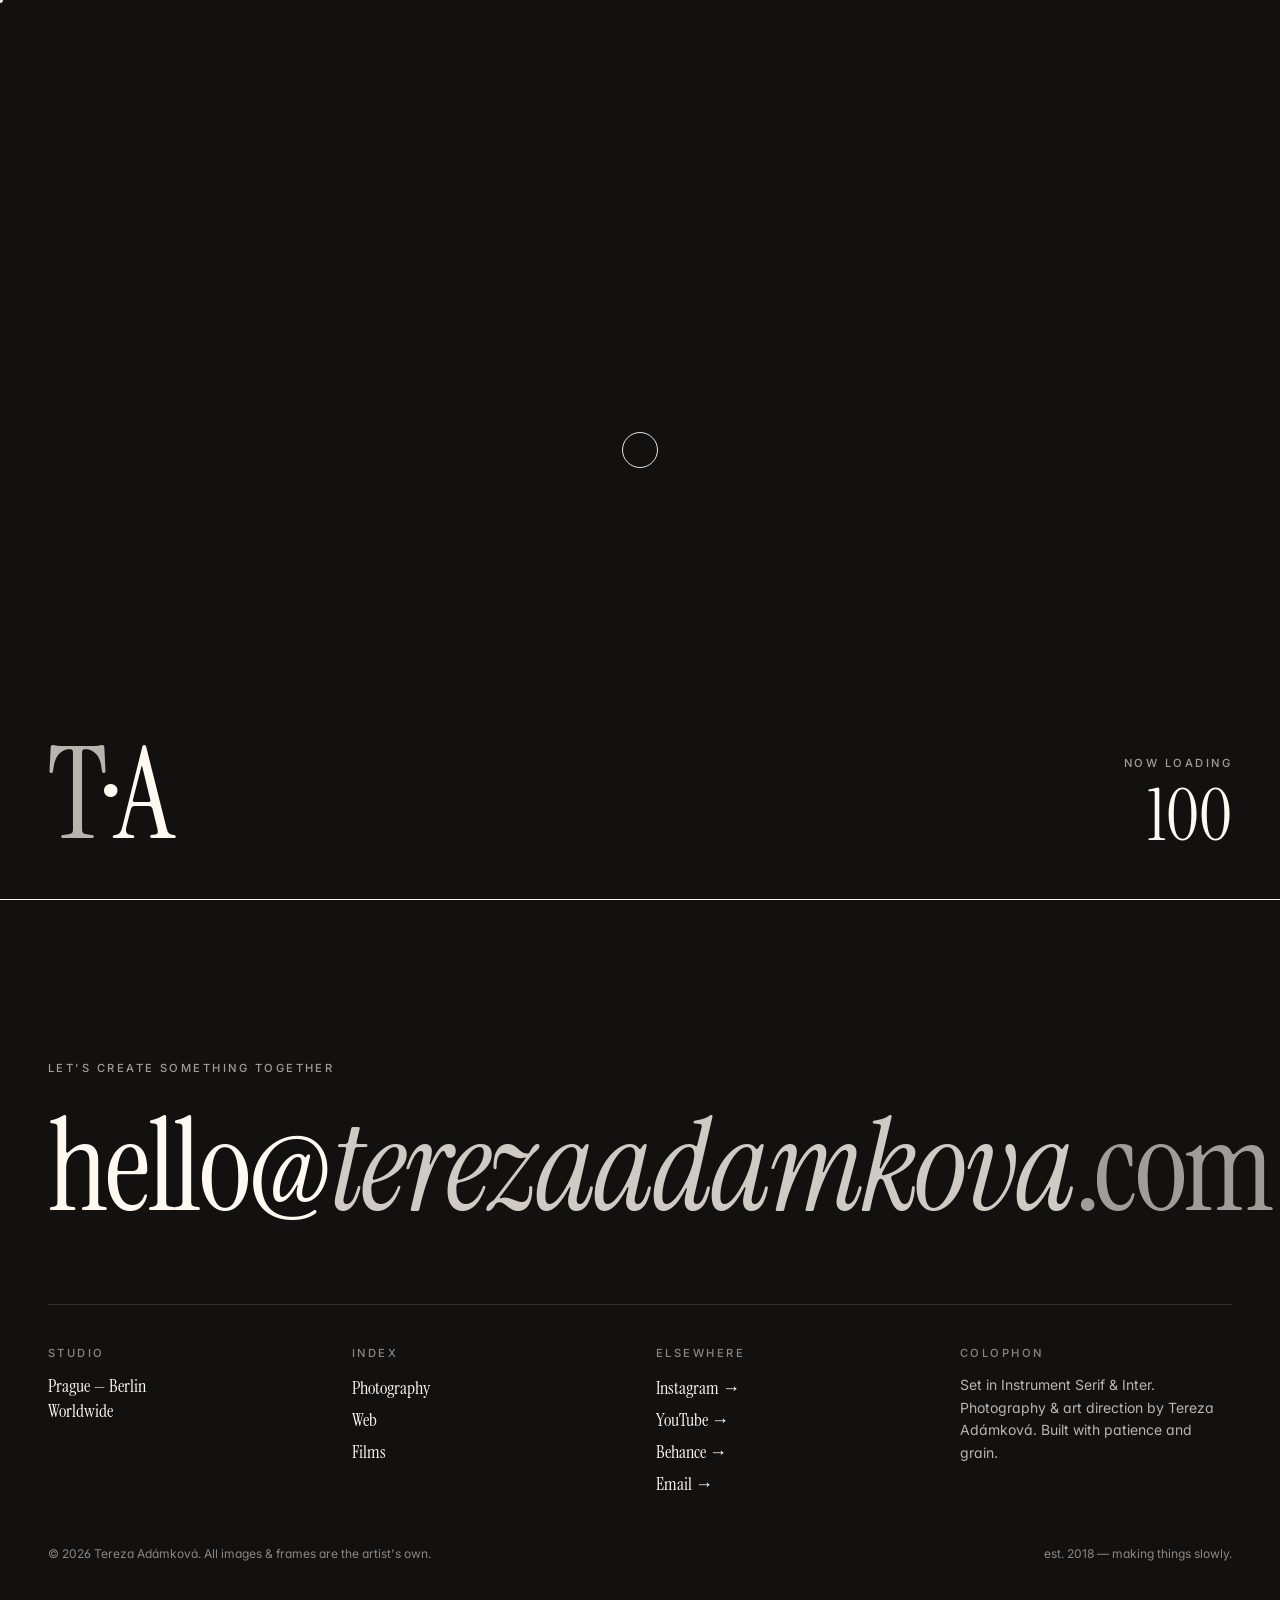
==== commit 93e592d8: "Deploy 2026-07-14T15:03:45Z" ====
--- a/about/index.html
+++ b/about/index.html
@@ -1 +1 @@
-<!DOCTYPE html><html lang="en"><head><meta charSet="utf-8"/><meta name="viewport" content="width=device-width, initial-scale=1"/><link rel="preload" as="image" href="/assets/33-BnflWMxS.jpg"/><link rel="stylesheet" href="/assets/styles-BNXbaK0q.css" data-precedence="default"/><link rel="stylesheet" href="https://fonts.googleapis.com/css2?family=Instrument+Serif:ital@0;1&amp;family=Inter:wght@300;400;500;600&amp;display=swap" data-precedence="default"/><title>About — Tereza Adámková</title><meta name="author" content="Tereza Adámková"/><meta property="og:type" content="website"/><meta name="twitter:card" content="summary_large_image"/><meta name="description" content="Photographer, art director and quiet web maker based in Prague."/><meta property="og:title" content="About — Tereza Adámková"/><meta property="og:description" content="Photographer, art director and quiet web maker based in Prague."/><meta property="og:image" content="/assets/33-BnflWMxS.jpg"/><meta property="twitter:image" content="/assets/33-BnflWMxS.jpg"/><link rel="modulepreload" href="/assets/index-B0Bw5eSq.js"/><link rel="modulepreload" href="/assets/about-CJgEOSZ_.js"/><link rel="modulepreload" href="/assets/Reveal-t_4HqBwt.js"/><link rel="preconnect" href="https://fonts.googleapis.com"/><link rel="preconnect" href="https://fonts.gstatic.com" crossorigin="anonymous"/></head><body class="grain"><div class="fixed inset-0 z-[80] flex items-end justify-between p-8 md:p-12 bg-[var(--ink)] text-[var(--paper)]" style="opacity:1"><div class="display text-[14vw] md:text-[10vw] leading-none"><span class="opacity-70">T</span>·A</div><div class="text-right"><div class="eyebrow opacity-60 mb-2">Now Loading</div><div class="font-serif text-5xl md:text-7xl tabular-nums">000</div></div><div class="absolute left-0 right-0 bottom-0 h-px bg-[var(--paper)] origin-left" style="transform:scaleX(0)"></div></div><div class="cursor-ring" aria-hidden="true"></div><div class="cursor-dot" aria-hidden="true"></div><header class="fixed inset-x-0 top-0 z-50 transition-all duration-500 "><div class="flex items-center justify-between px-6 md:px-10 py-5 md:py-6"><a href="/" class="font-serif text-xl md:text-2xl tracking-tight">Tereza <span class="italic opacity-70">Adámková</span></a><nav class="hidden md:flex items-center gap-8"><a href="/photography" class="text-[13px] tracking-wide hover:opacity-60 transition-opacity">Photography</a><a href="/web" class="text-[13px] tracking-wide hover:opacity-60 transition-opacity">Web</a><a href="/films" class="text-[13px] tracking-wide hover:opacity-60 transition-opacity">Films</a><a class="text-[13px] tracking-wide hover:opacity-60 transition-opacity text-[13px] tracking-wide opacity-100 italic font-serif" href="/about" data-status="active" aria-current="page">About</a><a href="/contact" class="text-[13px] tracking-wide hover:opacity-60 transition-opacity">Contact</a></nav><button aria-label="Open menu" class="md:hidden flex flex-col gap-1.5 p-2"><span class="h-px w-6 bg-current transition-transform "></span><span class="h-px w-6 bg-current transition-transform "></span></button></div></header><main class="min-h-screen"><!--$--><article><header class="px-6 md:px-12 pt-40 md:pt-56 pb-20 grid grid-cols-12 gap-8 items-end"><div class="col-span-12 md:col-span-7"><p class="eyebrow opacity-60 mb-6">About</p><span class="display block text-[12vw] md:text-[8vw]"><span class="block overflow-hidden"><span class="block" style="transform:translateY(110%)">Slow work,</span></span><span class="block overflow-hidden"><span class="block" style="transform:translateY(110%)">from Prague,</span></span><span class="block overflow-hidden"><span class="block" style="transform:translateY(110%)">with feeling.</span></span></span></div><div class="col-span-12 md:col-span-5 media-tile aspect-[4/5]" style="opacity:0;transform:translateY(30px)"><img src="/assets/33-BnflWMxS.jpg" alt="Tereza Adámková by the river in Prague" width="1280" height="1600" class="h-full w-full object-cover"/></div></header><section class="px-6 md:px-12 grid grid-cols-12 gap-8 pb-32"><div class="col-span-12 md:col-span-3"><p class="eyebrow opacity-60">Bio</p></div><div class="col-span-12 md:col-span-7 space-y-6 font-serif text-2xl md:text-3xl leading-snug"><p class="" style="opacity:0;transform:translateY(30px)">Tereza Adámková is a Czech photographer, creative director and quiet web maker working between Prague and Berlin. Her work sits at the edge of editorial and cinema —<span class="italic"> atmospheric, restrained, made by hand.</span></p><p class="" style="opacity:0;transform:translateY(30px)">She works in small, careful teams for fashion houses, hotels, perfumers and independent publishers, and keeps a parallel practice of personal films and books.</p><p class="text-base font-sans opacity-70 leading-relaxed" style="opacity:0;transform:translateY(30px)">Education: Academy of Fine Arts, Prague (MFA, Photography, 2019). Features in:<span class="italic"> The Gentlewoman, Apartamento, IGNANT, It&#x27;s Nice That.</span></p></div></section><section class="ink-section bg-[var(--ink)] text-[var(--paper)] px-6 md:px-12 py-32"><div class="grid grid-cols-12 gap-8"><p class="eyebrow col-span-12 md:col-span-3 opacity-60">Years</p><ul class="col-span-12 md:col-span-9 divide-y divide-white/15"><div class="" style="opacity:0;transform:translateY(30px)"><li class="grid grid-cols-12 gap-4 py-6"><span class="col-span-3 md:col-span-2 font-serif text-xl md:text-2xl opacity-70">2018</span><span class="col-span-9 md:col-span-10 font-serif text-xl md:text-3xl">First commissioned editorial. Begins working in 35mm.</span></li></div><div class="" style="opacity:0;transform:translateY(30px)"><li class="grid grid-cols-12 gap-4 py-6"><span class="col-span-3 md:col-span-2 font-serif text-xl md:text-2xl opacity-70">2020</span><span class="col-span-9 md:col-span-10 font-serif text-xl md:text-3xl">Moves to Prague. Founds a one-person studio above the river.</span></li></div><div class="" style="opacity:0;transform:translateY(30px)"><li class="grid grid-cols-12 gap-4 py-6"><span class="col-span-3 md:col-span-2 font-serif text-xl md:text-2xl opacity-70">2022</span><span class="col-span-9 md:col-span-10 font-serif text-xl md:text-3xl">Direction for first hotel campaign. First short film released.</span></li></div><div class="" style="opacity:0;transform:translateY(30px)"><li class="grid grid-cols-12 gap-4 py-6"><span class="col-span-3 md:col-span-2 font-serif text-xl md:text-2xl opacity-70">2024</span><span class="col-span-9 md:col-span-10 font-serif text-xl md:text-3xl">Solo exhibition — Café Slavia, after closing.</span></li></div><div class="" style="opacity:0;transform:translateY(30px)"><li class="grid grid-cols-12 gap-4 py-6"><span class="col-span-3 md:col-span-2 font-serif text-xl md:text-2xl opacity-70">2026</span><span class="col-span-9 md:col-span-10 font-serif text-xl md:text-3xl">Selected for the Vol. IV print catalogue. Available for commissions.</span></li></div></ul></div><div class="mt-20 flex flex-wrap items-end justify-between gap-6"><p class="display text-5xl md:text-7xl max-w-xl">Looking for someone <span class="italic">careful?</span></p><a href="/contact" class="border-b border-current pb-1 text-sm">Start a conversation →</a></div></section></article><script>(function(a,f){let l;try{l=JSON.parse(sessionStorage.getItem(a)||"{}")}catch{return}const n=l?.[f||history.state?.__TSR_key];let c=!1;for(const t in n){const e=n[t],o=e?.scrollX,s=e?.scrollY;if(Number.isFinite(o)&&Number.isFinite(s)){if(t==="window")scrollTo(o,s),c=!0;else if(t)try{const r=document.querySelector(t);r&&(r.scrollLeft=o,r.scrollTop=s)}catch{}}}if(c)return;const i=location.hash.slice(1);if(i){const t=history.state?.__hashScrollIntoViewOptions??!0;if(t){const e=document.getElementById(i);e&&e.scrollIntoView(t)}return}scrollTo(0,0)})("tsr-scroll-restoration-v1_3");document.currentScript.remove()</script><!--/$--></main><footer class="ink-section bg-[var(--ink)] text-[var(--paper)] relative"><div class="px-6 md:px-12 pt-24 md:pt-40 pb-10"><p class="eyebrow opacity-60">Let&#x27;s create something together</p><a href="/contact" class="block mt-8 display text-[14vw] md:text-[10vw] leading-[0.88] hover:italic transition-all duration-700">hello@<br class="md:hidden"/><span class="italic opacity-80">terezaadamkova</span><span class="opacity-60">.com</span></a><div class="mt-20 grid grid-cols-2 md:grid-cols-4 gap-8 border-t border-white/15 pt-10"><div><p class="eyebrow opacity-50 mb-3">Studio</p><p class="font-serif text-lg leading-snug">Prague — Berlin<br/>Worldwide</p></div><div><p class="eyebrow opacity-50 mb-3">Index</p><ul class="space-y-1 font-serif text-lg"><li><a href="/photography">Photography</a></li><li><a href="/web">Web</a></li><li><a href="/films">Films</a></li></ul></div><div><p class="eyebrow opacity-50 mb-3">Elsewhere</p><ul class="space-y-1 font-serif text-lg"><li><a href="https://instagram.com/" class="story-link inline-block hover:italic transition-all" target="_blank" rel="noreferrer">Instagram<span aria-hidden="true"> →</span></a></li><li><a href="https://www.youtube.com/@PLACEHOLDER_CHANNEL" class="story-link inline-block hover:italic transition-all" target="_blank" rel="noreferrer">YouTube<span aria-hidden="true"> →</span></a></li><li><a href="https://behance.net/" class="story-link inline-block hover:italic transition-all" target="_blank" rel="noreferrer">Behance<span aria-hidden="true"> →</span></a></li><li><a href="mailto:hello@terezaadamkova.com" class="story-link inline-block hover:italic transition-all" target="_blank" rel="noreferrer">Email<span aria-hidden="true"> →</span></a></li></ul></div><div><p class="eyebrow opacity-50 mb-3">Colophon</p><p class="text-sm leading-relaxed opacity-70">Set in Instrument Serif &amp; Inter. Photography &amp; art direction by Tereza Adámková. Built with patience and grain.</p></div></div><div class="mt-12 flex flex-col md:flex-row md:items-end md:justify-between gap-4 text-xs opacity-50"><p>© <!-- -->2026<!-- --> Tereza Adámková. All images &amp; frames are the artist&#x27;s own.</p><p>est. 2018 — making things slowly.</p></div></div></footer><script class="$tsr" id="$tsr-stream-barrier">(self.$R=self.$R||{})["tsr"]=[];self.$_TSR={h(){this.hydrated=!0,this.c()},e(){this.streamEnded=!0,this.c()},c(){this.hydrated&&this.streamEnded&&(delete self.$_TSR,delete self.$R.tsr)},p(e){this.initialized?e():this.buffer.push(e)},buffer:[]};$_TSR.router=($R=>$R[0]={manifest:$R[1]={routes:$R[2]={__root__:$R[3]={preloads:$R[4]=["/assets/index-B0Bw5eSq.js"],scripts:$R[5]=[$R[6]={attrs:$R[7]={type:"module",async:!0,src:"/assets/index-B0Bw5eSq.js"}}]},"/about":$R[8]={preloads:$R[9]=["/assets/about-CJgEOSZ_.js","/assets/Reveal-t_4HqBwt.js"]}}},matches:$R[10]=[$R[11]={i:"__root__ ",u:1780727589271,s:"success",ssr:!0},$R[12]={i:" about about",u:1780727589273,s:"success",ssr:!0}],lastMatchId:" about about"})($R["tsr"]);$_TSR.e();document.currentScript.remove()</script><script type="module" async="" src="/assets/index-B0Bw5eSq.js"></script></body></html>+<!DOCTYPE html><html lang="en"><head><meta charSet="utf-8"/><meta name="viewport" content="width=device-width, initial-scale=1"/><link rel="preload" as="image" href="/assets/33-BnflWMxS.jpg"/><link rel="stylesheet" href="/assets/styles-BNXbaK0q.css" data-precedence="default"/><link rel="stylesheet" href="https://fonts.googleapis.com/css2?family=Instrument+Serif:ital@0;1&amp;family=Inter:wght@300;400;500;600&amp;display=swap" data-precedence="default"/><title>About — Tereza Adámková</title><meta name="author" content="Tereza Adámková"/><meta property="og:type" content="website"/><meta name="twitter:card" content="summary_large_image"/><meta name="description" content="Photographer, art director and quiet web maker based in Prague."/><meta property="og:title" content="About — Tereza Adámková"/><meta property="og:description" content="Photographer, art director and quiet web maker based in Prague."/><meta property="og:image" content="/assets/33-BnflWMxS.jpg"/><meta property="twitter:image" content="/assets/33-BnflWMxS.jpg"/><link rel="modulepreload" href="/assets/index-C76pRX0g.js"/><link rel="modulepreload" href="/assets/about-6C-d5Yj7.js"/><link rel="modulepreload" href="/assets/Reveal-HQIMgmRT.js"/><link rel="preconnect" href="https://fonts.googleapis.com"/><link rel="preconnect" href="https://fonts.gstatic.com" crossorigin="anonymous"/></head><body class="grain"><div class="fixed inset-0 z-[80] flex items-end justify-between p-8 md:p-12 bg-[var(--ink)] text-[var(--paper)]" style="opacity:1"><div class="display text-[14vw] md:text-[10vw] leading-none"><span class="opacity-70">T</span>·A</div><div class="text-right"><div class="eyebrow opacity-60 mb-2">Now Loading</div><div class="font-serif text-5xl md:text-7xl tabular-nums">000</div></div><div class="absolute left-0 right-0 bottom-0 h-px bg-[var(--paper)] origin-left" style="transform:scaleX(0)"></div></div><div class="cursor-ring" aria-hidden="true"></div><div class="cursor-dot" aria-hidden="true"></div><header class="fixed inset-x-0 top-0 z-50 transition-all duration-500 "><div class="flex items-center justify-between px-6 md:px-10 py-5 md:py-6"><a href="/" class="font-serif text-xl md:text-2xl tracking-tight">Tereza <span class="italic opacity-70">Adámková</span></a><nav class="hidden md:flex items-center gap-8"><a href="/photography" class="text-[13px] tracking-wide hover:opacity-60 transition-opacity">Photography</a><a href="/web" class="text-[13px] tracking-wide hover:opacity-60 transition-opacity">Web</a><a href="/films" class="text-[13px] tracking-wide hover:opacity-60 transition-opacity">Films</a><a class="text-[13px] tracking-wide hover:opacity-60 transition-opacity text-[13px] tracking-wide opacity-100 italic font-serif" href="/about" data-status="active" aria-current="page">About</a><a href="/contact" class="text-[13px] tracking-wide hover:opacity-60 transition-opacity">Contact</a></nav><button aria-label="Open menu" class="md:hidden flex flex-col gap-1.5 p-2"><span class="h-px w-6 bg-current transition-transform "></span><span class="h-px w-6 bg-current transition-transform "></span></button></div></header><main class="min-h-screen"><!--$--><article><header class="px-6 md:px-12 pt-40 md:pt-56 pb-20 grid grid-cols-12 gap-8 items-end"><div class="col-span-12 md:col-span-7"><p class="eyebrow opacity-60 mb-6">About</p><span class="display block text-[12vw] md:text-[8vw]"><span class="block overflow-hidden"><span class="block" style="transform:translateY(110%)">Slow work,</span></span><span class="block overflow-hidden"><span class="block" style="transform:translateY(110%)">from Prague,</span></span><span class="block overflow-hidden"><span class="block" style="transform:translateY(110%)">with feeling.</span></span></span></div><div class="col-span-12 md:col-span-5 media-tile aspect-[4/5]" style="opacity:0;transform:translateY(30px)"><img src="/assets/33-BnflWMxS.jpg" alt="Tereza Adámková by the river in Prague" width="1280" height="1600" class="h-full w-full object-cover"/></div></header><section class="px-6 md:px-12 grid grid-cols-12 gap-8 pb-32"><div class="col-span-12 md:col-span-3"><p class="eyebrow opacity-60">Bio</p></div><div class="col-span-12 md:col-span-7 space-y-6 font-serif text-2xl md:text-3xl leading-snug"><p class="" style="opacity:0;transform:translateY(30px)">Tereza Adámková is a Czech photographer, creative director and quiet web maker working between Prague and Berlin. Her work sits at the edge of editorial and cinema —<span class="italic"> atmospheric, restrained, made by hand.</span></p><p class="" style="opacity:0;transform:translateY(30px)">She works in small, careful teams for fashion houses, hotels, perfumers and independent publishers, and keeps a parallel practice of personal films and books.</p><p class="text-base font-sans opacity-70 leading-relaxed" style="opacity:0;transform:translateY(30px)">Education: Academy of Fine Arts, Prague (MFA, Photography, 2019). Features in:<span class="italic"> The Gentlewoman, Apartamento, IGNANT, It&#x27;s Nice That.</span></p></div></section><section class="ink-section bg-[var(--ink)] text-[var(--paper)] px-6 md:px-12 py-32"><div class="grid grid-cols-12 gap-8"><p class="eyebrow col-span-12 md:col-span-3 opacity-60">Years</p><ul class="col-span-12 md:col-span-9 divide-y divide-white/15"><div class="" style="opacity:0;transform:translateY(30px)"><li class="grid grid-cols-12 gap-4 py-6"><span class="col-span-3 md:col-span-2 font-serif text-xl md:text-2xl opacity-70">2018</span><span class="col-span-9 md:col-span-10 font-serif text-xl md:text-3xl">First commissioned editorial. Begins working in 35mm.</span></li></div><div class="" style="opacity:0;transform:translateY(30px)"><li class="grid grid-cols-12 gap-4 py-6"><span class="col-span-3 md:col-span-2 font-serif text-xl md:text-2xl opacity-70">2020</span><span class="col-span-9 md:col-span-10 font-serif text-xl md:text-3xl">Moves to Prague. Founds a one-person studio above the river.</span></li></div><div class="" style="opacity:0;transform:translateY(30px)"><li class="grid grid-cols-12 gap-4 py-6"><span class="col-span-3 md:col-span-2 font-serif text-xl md:text-2xl opacity-70">2022</span><span class="col-span-9 md:col-span-10 font-serif text-xl md:text-3xl">Direction for first hotel campaign. First short film released.</span></li></div><div class="" style="opacity:0;transform:translateY(30px)"><li class="grid grid-cols-12 gap-4 py-6"><span class="col-span-3 md:col-span-2 font-serif text-xl md:text-2xl opacity-70">2024</span><span class="col-span-9 md:col-span-10 font-serif text-xl md:text-3xl">Solo exhibition — Café Slavia, after closing.</span></li></div><div class="" style="opacity:0;transform:translateY(30px)"><li class="grid grid-cols-12 gap-4 py-6"><span class="col-span-3 md:col-span-2 font-serif text-xl md:text-2xl opacity-70">2026</span><span class="col-span-9 md:col-span-10 font-serif text-xl md:text-3xl">Selected for the Vol. IV print catalogue. Available for commissions.</span></li></div></ul></div><div class="mt-20 flex flex-wrap items-end justify-between gap-6"><p class="display text-5xl md:text-7xl max-w-xl">Looking for someone <span class="italic">careful?</span></p><a href="/contact" class="border-b border-current pb-1 text-sm">Start a conversation →</a></div></section></article><script>(function(a,f){let l;try{l=JSON.parse(sessionStorage.getItem(a)||"{}")}catch{return}const n=l?.[f||history.state?.__TSR_key];let c=!1;for(const t in n){const e=n[t],o=e?.scrollX,s=e?.scrollY;if(Number.isFinite(o)&&Number.isFinite(s)){if(t==="window")scrollTo(o,s),c=!0;else if(t)try{const r=document.querySelector(t);r&&(r.scrollLeft=o,r.scrollTop=s)}catch{}}}if(c)return;const i=location.hash.slice(1);if(i){const t=history.state?.__hashScrollIntoViewOptions??!0;if(t){const e=document.getElementById(i);e&&e.scrollIntoView(t)}return}scrollTo(0,0)})("tsr-scroll-restoration-v1_3");document.currentScript.remove()</script><!--/$--></main><footer class="ink-section bg-[var(--ink)] text-[var(--paper)] relative"><div class="px-6 md:px-12 pt-24 md:pt-40 pb-10"><p class="eyebrow opacity-60">Let&#x27;s create something together</p><a href="/contact" class="block mt-8 display text-[14vw] md:text-[10vw] leading-[0.88] hover:italic transition-all duration-700">hello@<br class="md:hidden"/><span class="italic opacity-80">terezaadamkova</span><span class="opacity-60">.com</span></a><div class="mt-20 grid grid-cols-2 md:grid-cols-4 gap-8 border-t border-white/15 pt-10"><div><p class="eyebrow opacity-50 mb-3">Studio</p><p class="font-serif text-lg leading-snug">Prague — Berlin<br/>Worldwide</p></div><div><p class="eyebrow opacity-50 mb-3">Index</p><ul class="space-y-1 font-serif text-lg"><li><a href="/photography">Photography</a></li><li><a href="/web">Web</a></li><li><a href="/films">Films</a></li></ul></div><div><p class="eyebrow opacity-50 mb-3">Elsewhere</p><ul class="space-y-1 font-serif text-lg"><li><a href="https://instagram.com/" class="story-link inline-block hover:italic transition-all" target="_blank" rel="noreferrer">Instagram<span aria-hidden="true"> →</span></a></li><li><a href="https://www.youtube.com/@PLACEHOLDER_CHANNEL" class="story-link inline-block hover:italic transition-all" target="_blank" rel="noreferrer">YouTube<span aria-hidden="true"> →</span></a></li><li><a href="https://behance.net/" class="story-link inline-block hover:italic transition-all" target="_blank" rel="noreferrer">Behance<span aria-hidden="true"> →</span></a></li><li><a href="mailto:hello@terezaadamkova.com" class="story-link inline-block hover:italic transition-all" target="_blank" rel="noreferrer">Email<span aria-hidden="true"> →</span></a></li></ul></div><div><p class="eyebrow opacity-50 mb-3">Colophon</p><p class="text-sm leading-relaxed opacity-70">Set in Instrument Serif &amp; Inter. Photography &amp; art direction by Tereza Adámková. Built with patience and grain.</p></div></div><div class="mt-12 flex flex-col md:flex-row md:items-end md:justify-between gap-4 text-xs opacity-50"><p>© <!-- -->2026<!-- --> Tereza Adámková. All images &amp; frames are the artist&#x27;s own.</p><p>est. 2018 — making things slowly.</p></div></div></footer><script class="$tsr" id="$tsr-stream-barrier">(self.$R=self.$R||{})["tsr"]=[];self.$_TSR={h(){this.hydrated=!0,this.c()},e(){this.streamEnded=!0,this.c()},c(){this.hydrated&&this.streamEnded&&(delete self.$_TSR,delete self.$R.tsr)},p(e){this.initialized?e():this.buffer.push(e)},buffer:[]};$_TSR.router=($R=>$R[0]={manifest:$R[1]={routes:$R[2]={__root__:$R[3]={preloads:$R[4]=["/assets/index-C76pRX0g.js"],scripts:$R[5]=[$R[6]={attrs:$R[7]={type:"module",async:!0,src:"/assets/index-C76pRX0g.js"}}]},"/about":$R[8]={preloads:$R[9]=["/assets/about-6C-d5Yj7.js","/assets/Reveal-HQIMgmRT.js"]}}},matches:$R[10]=[$R[11]={i:"__root__ ",u:1784041423246,s:"success",ssr:!0},$R[12]={i:" about about",u:1784041423248,s:"success",ssr:!0}],lastMatchId:" about about"})($R["tsr"]);$_TSR.e();document.currentScript.remove()</script><script type="module" async="" src="/assets/index-C76pRX0g.js"></script></body></html>
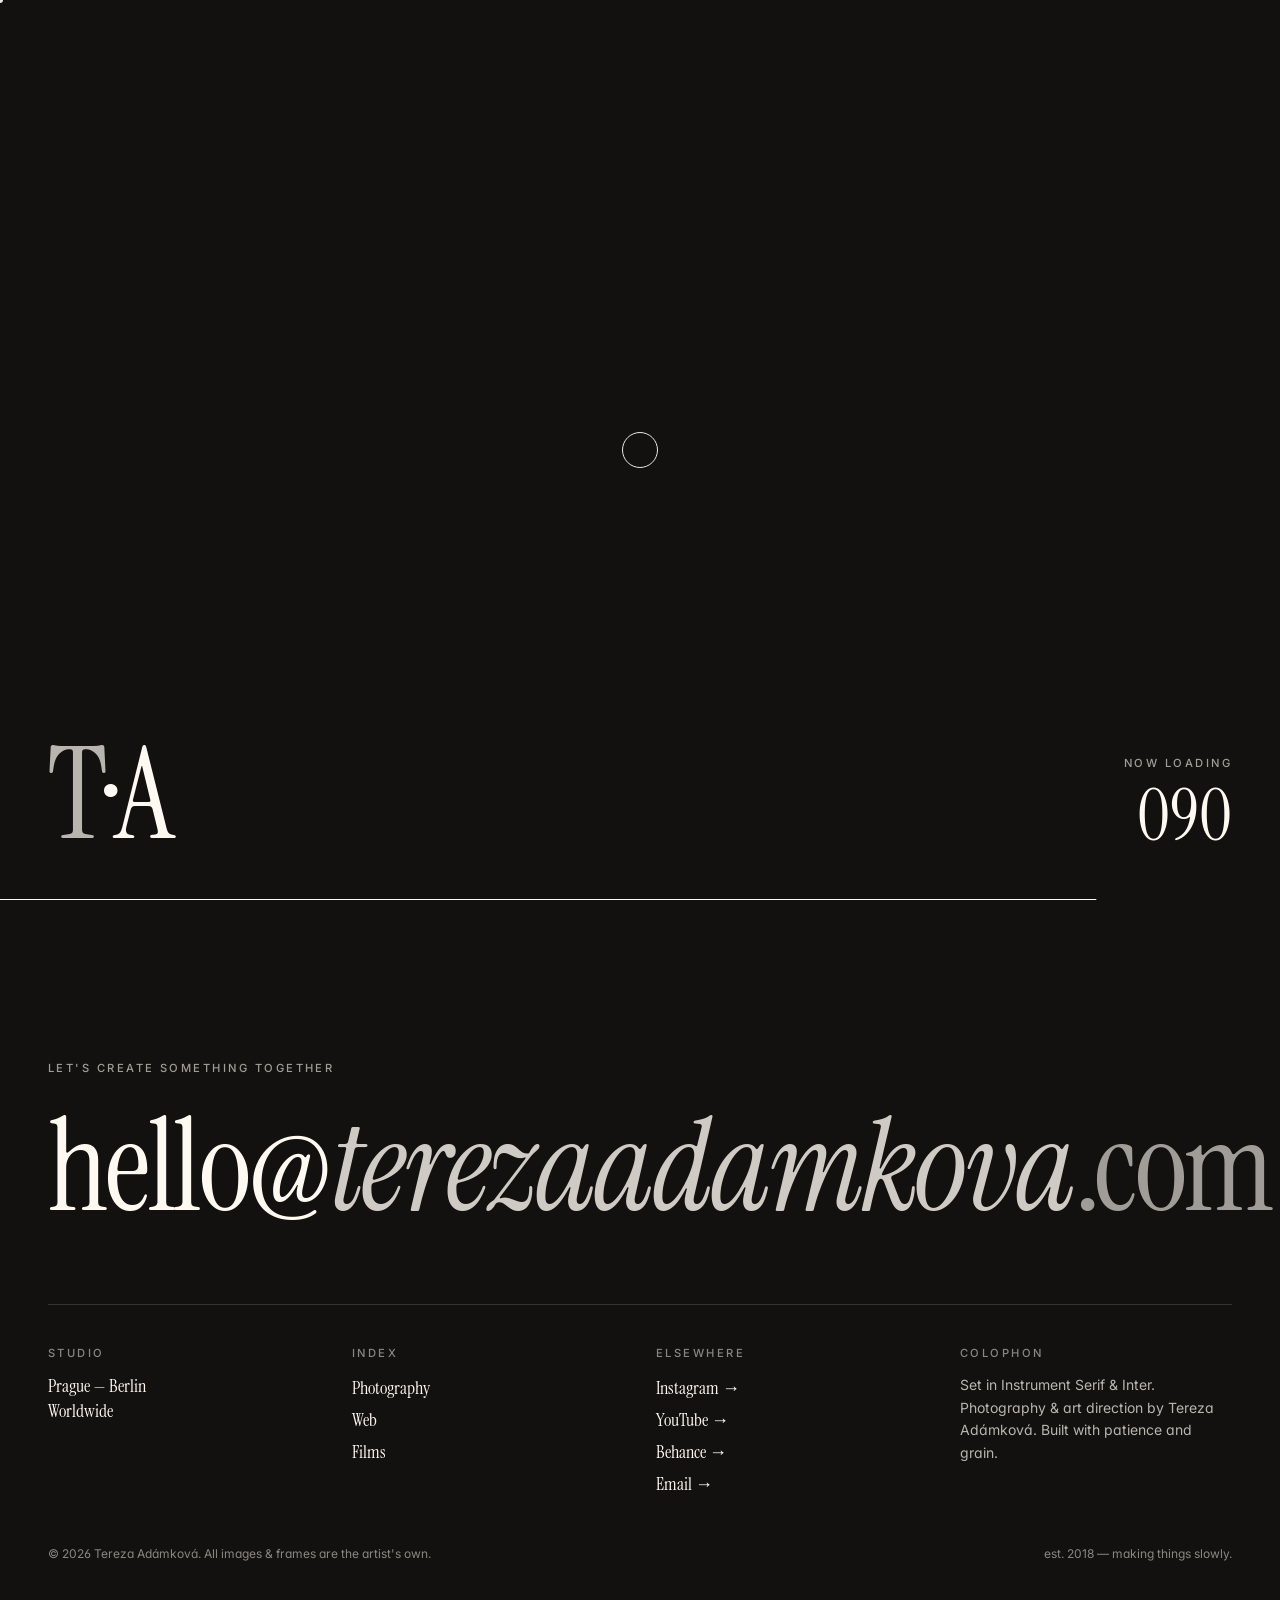
==== commit 52468f5b: "Deploy 2026-07-14T15:59:53Z" ====
--- a/about/index.html
+++ b/about/index.html
@@ -1 +1 @@
-<!DOCTYPE html><html lang="en"><head><meta charSet="utf-8"/><meta name="viewport" content="width=device-width, initial-scale=1"/><link rel="preload" as="image" href="/assets/33-BnflWMxS.jpg"/><link rel="stylesheet" href="/assets/styles-BNXbaK0q.css" data-precedence="default"/><link rel="stylesheet" href="https://fonts.googleapis.com/css2?family=Instrument+Serif:ital@0;1&amp;family=Inter:wght@300;400;500;600&amp;display=swap" data-precedence="default"/><title>About — Tereza Adámková</title><meta name="author" content="Tereza Adámková"/><meta property="og:type" content="website"/><meta name="twitter:card" content="summary_large_image"/><meta name="description" content="Photographer, art director and quiet web maker based in Prague."/><meta property="og:title" content="About — Tereza Adámková"/><meta property="og:description" content="Photographer, art director and quiet web maker based in Prague."/><meta property="og:image" content="/assets/33-BnflWMxS.jpg"/><meta property="twitter:image" content="/assets/33-BnflWMxS.jpg"/><link rel="modulepreload" href="/assets/index-C76pRX0g.js"/><link rel="modulepreload" href="/assets/about-6C-d5Yj7.js"/><link rel="modulepreload" href="/assets/Reveal-HQIMgmRT.js"/><link rel="preconnect" href="https://fonts.googleapis.com"/><link rel="preconnect" href="https://fonts.gstatic.com" crossorigin="anonymous"/></head><body class="grain"><div class="fixed inset-0 z-[80] flex items-end justify-between p-8 md:p-12 bg-[var(--ink)] text-[var(--paper)]" style="opacity:1"><div class="display text-[14vw] md:text-[10vw] leading-none"><span class="opacity-70">T</span>·A</div><div class="text-right"><div class="eyebrow opacity-60 mb-2">Now Loading</div><div class="font-serif text-5xl md:text-7xl tabular-nums">000</div></div><div class="absolute left-0 right-0 bottom-0 h-px bg-[var(--paper)] origin-left" style="transform:scaleX(0)"></div></div><div class="cursor-ring" aria-hidden="true"></div><div class="cursor-dot" aria-hidden="true"></div><header class="fixed inset-x-0 top-0 z-50 transition-all duration-500 "><div class="flex items-center justify-between px-6 md:px-10 py-5 md:py-6"><a href="/" class="font-serif text-xl md:text-2xl tracking-tight">Tereza <span class="italic opacity-70">Adámková</span></a><nav class="hidden md:flex items-center gap-8"><a href="/photography" class="text-[13px] tracking-wide hover:opacity-60 transition-opacity">Photography</a><a href="/web" class="text-[13px] tracking-wide hover:opacity-60 transition-opacity">Web</a><a href="/films" class="text-[13px] tracking-wide hover:opacity-60 transition-opacity">Films</a><a class="text-[13px] tracking-wide hover:opacity-60 transition-opacity text-[13px] tracking-wide opacity-100 italic font-serif" href="/about" data-status="active" aria-current="page">About</a><a href="/contact" class="text-[13px] tracking-wide hover:opacity-60 transition-opacity">Contact</a></nav><button aria-label="Open menu" class="md:hidden flex flex-col gap-1.5 p-2"><span class="h-px w-6 bg-current transition-transform "></span><span class="h-px w-6 bg-current transition-transform "></span></button></div></header><main class="min-h-screen"><!--$--><article><header class="px-6 md:px-12 pt-40 md:pt-56 pb-20 grid grid-cols-12 gap-8 items-end"><div class="col-span-12 md:col-span-7"><p class="eyebrow opacity-60 mb-6">About</p><span class="display block text-[12vw] md:text-[8vw]"><span class="block overflow-hidden"><span class="block" style="transform:translateY(110%)">Slow work,</span></span><span class="block overflow-hidden"><span class="block" style="transform:translateY(110%)">from Prague,</span></span><span class="block overflow-hidden"><span class="block" style="transform:translateY(110%)">with feeling.</span></span></span></div><div class="col-span-12 md:col-span-5 media-tile aspect-[4/5]" style="opacity:0;transform:translateY(30px)"><img src="/assets/33-BnflWMxS.jpg" alt="Tereza Adámková by the river in Prague" width="1280" height="1600" class="h-full w-full object-cover"/></div></header><section class="px-6 md:px-12 grid grid-cols-12 gap-8 pb-32"><div class="col-span-12 md:col-span-3"><p class="eyebrow opacity-60">Bio</p></div><div class="col-span-12 md:col-span-7 space-y-6 font-serif text-2xl md:text-3xl leading-snug"><p class="" style="opacity:0;transform:translateY(30px)">Tereza Adámková is a Czech photographer, creative director and quiet web maker working between Prague and Berlin. Her work sits at the edge of editorial and cinema —<span class="italic"> atmospheric, restrained, made by hand.</span></p><p class="" style="opacity:0;transform:translateY(30px)">She works in small, careful teams for fashion houses, hotels, perfumers and independent publishers, and keeps a parallel practice of personal films and books.</p><p class="text-base font-sans opacity-70 leading-relaxed" style="opacity:0;transform:translateY(30px)">Education: Academy of Fine Arts, Prague (MFA, Photography, 2019). Features in:<span class="italic"> The Gentlewoman, Apartamento, IGNANT, It&#x27;s Nice That.</span></p></div></section><section class="ink-section bg-[var(--ink)] text-[var(--paper)] px-6 md:px-12 py-32"><div class="grid grid-cols-12 gap-8"><p class="eyebrow col-span-12 md:col-span-3 opacity-60">Years</p><ul class="col-span-12 md:col-span-9 divide-y divide-white/15"><div class="" style="opacity:0;transform:translateY(30px)"><li class="grid grid-cols-12 gap-4 py-6"><span class="col-span-3 md:col-span-2 font-serif text-xl md:text-2xl opacity-70">2018</span><span class="col-span-9 md:col-span-10 font-serif text-xl md:text-3xl">First commissioned editorial. Begins working in 35mm.</span></li></div><div class="" style="opacity:0;transform:translateY(30px)"><li class="grid grid-cols-12 gap-4 py-6"><span class="col-span-3 md:col-span-2 font-serif text-xl md:text-2xl opacity-70">2020</span><span class="col-span-9 md:col-span-10 font-serif text-xl md:text-3xl">Moves to Prague. Founds a one-person studio above the river.</span></li></div><div class="" style="opacity:0;transform:translateY(30px)"><li class="grid grid-cols-12 gap-4 py-6"><span class="col-span-3 md:col-span-2 font-serif text-xl md:text-2xl opacity-70">2022</span><span class="col-span-9 md:col-span-10 font-serif text-xl md:text-3xl">Direction for first hotel campaign. First short film released.</span></li></div><div class="" style="opacity:0;transform:translateY(30px)"><li class="grid grid-cols-12 gap-4 py-6"><span class="col-span-3 md:col-span-2 font-serif text-xl md:text-2xl opacity-70">2024</span><span class="col-span-9 md:col-span-10 font-serif text-xl md:text-3xl">Solo exhibition — Café Slavia, after closing.</span></li></div><div class="" style="opacity:0;transform:translateY(30px)"><li class="grid grid-cols-12 gap-4 py-6"><span class="col-span-3 md:col-span-2 font-serif text-xl md:text-2xl opacity-70">2026</span><span class="col-span-9 md:col-span-10 font-serif text-xl md:text-3xl">Selected for the Vol. IV print catalogue. Available for commissions.</span></li></div></ul></div><div class="mt-20 flex flex-wrap items-end justify-between gap-6"><p class="display text-5xl md:text-7xl max-w-xl">Looking for someone <span class="italic">careful?</span></p><a href="/contact" class="border-b border-current pb-1 text-sm">Start a conversation →</a></div></section></article><script>(function(a,f){let l;try{l=JSON.parse(sessionStorage.getItem(a)||"{}")}catch{return}const n=l?.[f||history.state?.__TSR_key];let c=!1;for(const t in n){const e=n[t],o=e?.scrollX,s=e?.scrollY;if(Number.isFinite(o)&&Number.isFinite(s)){if(t==="window")scrollTo(o,s),c=!0;else if(t)try{const r=document.querySelector(t);r&&(r.scrollLeft=o,r.scrollTop=s)}catch{}}}if(c)return;const i=location.hash.slice(1);if(i){const t=history.state?.__hashScrollIntoViewOptions??!0;if(t){const e=document.getElementById(i);e&&e.scrollIntoView(t)}return}scrollTo(0,0)})("tsr-scroll-restoration-v1_3");document.currentScript.remove()</script><!--/$--></main><footer class="ink-section bg-[var(--ink)] text-[var(--paper)] relative"><div class="px-6 md:px-12 pt-24 md:pt-40 pb-10"><p class="eyebrow opacity-60">Let&#x27;s create something together</p><a href="/contact" class="block mt-8 display text-[14vw] md:text-[10vw] leading-[0.88] hover:italic transition-all duration-700">hello@<br class="md:hidden"/><span class="italic opacity-80">terezaadamkova</span><span class="opacity-60">.com</span></a><div class="mt-20 grid grid-cols-2 md:grid-cols-4 gap-8 border-t border-white/15 pt-10"><div><p class="eyebrow opacity-50 mb-3">Studio</p><p class="font-serif text-lg leading-snug">Prague — Berlin<br/>Worldwide</p></div><div><p class="eyebrow opacity-50 mb-3">Index</p><ul class="space-y-1 font-serif text-lg"><li><a href="/photography">Photography</a></li><li><a href="/web">Web</a></li><li><a href="/films">Films</a></li></ul></div><div><p class="eyebrow opacity-50 mb-3">Elsewhere</p><ul class="space-y-1 font-serif text-lg"><li><a href="https://instagram.com/" class="story-link inline-block hover:italic transition-all" target="_blank" rel="noreferrer">Instagram<span aria-hidden="true"> →</span></a></li><li><a href="https://www.youtube.com/@PLACEHOLDER_CHANNEL" class="story-link inline-block hover:italic transition-all" target="_blank" rel="noreferrer">YouTube<span aria-hidden="true"> →</span></a></li><li><a href="https://behance.net/" class="story-link inline-block hover:italic transition-all" target="_blank" rel="noreferrer">Behance<span aria-hidden="true"> →</span></a></li><li><a href="mailto:hello@terezaadamkova.com" class="story-link inline-block hover:italic transition-all" target="_blank" rel="noreferrer">Email<span aria-hidden="true"> →</span></a></li></ul></div><div><p class="eyebrow opacity-50 mb-3">Colophon</p><p class="text-sm leading-relaxed opacity-70">Set in Instrument Serif &amp; Inter. Photography &amp; art direction by Tereza Adámková. Built with patience and grain.</p></div></div><div class="mt-12 flex flex-col md:flex-row md:items-end md:justify-between gap-4 text-xs opacity-50"><p>© <!-- -->2026<!-- --> Tereza Adámková. All images &amp; frames are the artist&#x27;s own.</p><p>est. 2018 — making things slowly.</p></div></div></footer><script class="$tsr" id="$tsr-stream-barrier">(self.$R=self.$R||{})["tsr"]=[];self.$_TSR={h(){this.hydrated=!0,this.c()},e(){this.streamEnded=!0,this.c()},c(){this.hydrated&&this.streamEnded&&(delete self.$_TSR,delete self.$R.tsr)},p(e){this.initialized?e():this.buffer.push(e)},buffer:[]};$_TSR.router=($R=>$R[0]={manifest:$R[1]={routes:$R[2]={__root__:$R[3]={preloads:$R[4]=["/assets/index-C76pRX0g.js"],scripts:$R[5]=[$R[6]={attrs:$R[7]={type:"module",async:!0,src:"/assets/index-C76pRX0g.js"}}]},"/about":$R[8]={preloads:$R[9]=["/assets/about-6C-d5Yj7.js","/assets/Reveal-HQIMgmRT.js"]}}},matches:$R[10]=[$R[11]={i:"__root__ ",u:1784041423246,s:"success",ssr:!0},$R[12]={i:" about about",u:1784041423248,s:"success",ssr:!0}],lastMatchId:" about about"})($R["tsr"]);$_TSR.e();document.currentScript.remove()</script><script type="module" async="" src="/assets/index-C76pRX0g.js"></script></body></html>+<!DOCTYPE html><html lang="en"><head><meta charSet="utf-8"/><meta name="viewport" content="width=device-width, initial-scale=1"/><link rel="preload" as="image" href="/assets/33-BnflWMxS.jpg"/><link rel="stylesheet" href="/assets/styles-BNXbaK0q.css" data-precedence="default"/><link rel="stylesheet" href="https://fonts.googleapis.com/css2?family=Instrument+Serif:ital@0;1&amp;family=Inter:wght@300;400;500;600&amp;display=swap" data-precedence="default"/><title>About — Tereza Adámková</title><meta name="author" content="Tereza Adámková"/><meta property="og:type" content="website"/><meta name="twitter:card" content="summary_large_image"/><meta name="description" content="Photographer, art director and quiet web maker based in Prague."/><meta property="og:title" content="About — Tereza Adámková"/><meta property="og:description" content="Photographer, art director and quiet web maker based in Prague."/><meta property="og:image" content="/assets/33-BnflWMxS.jpg"/><meta property="twitter:image" content="/assets/33-BnflWMxS.jpg"/><link rel="modulepreload" href="/assets/index-Bxxi8_hl.js"/><link rel="modulepreload" href="/assets/about-DyFKuS7B.js"/><link rel="modulepreload" href="/assets/Reveal-C-a8iNuf.js"/><link rel="preconnect" href="https://fonts.googleapis.com"/><link rel="preconnect" href="https://fonts.gstatic.com" crossorigin="anonymous"/></head><body class="grain"><div class="fixed inset-0 z-[80] flex items-end justify-between p-8 md:p-12 bg-[var(--ink)] text-[var(--paper)]" style="opacity:1"><div class="display text-[14vw] md:text-[10vw] leading-none"><span class="opacity-70">T</span>·A</div><div class="text-right"><div class="eyebrow opacity-60 mb-2">Now Loading</div><div class="font-serif text-5xl md:text-7xl tabular-nums">000</div></div><div class="absolute left-0 right-0 bottom-0 h-px bg-[var(--paper)] origin-left" style="transform:scaleX(0)"></div></div><div class="cursor-ring" aria-hidden="true"></div><div class="cursor-dot" aria-hidden="true"></div><header class="fixed inset-x-0 top-0 z-50 transition-all duration-500 "><div class="flex items-center justify-between px-6 md:px-10 py-5 md:py-6"><a href="/" class="font-serif text-xl md:text-2xl tracking-tight">Tereza <span class="italic opacity-70">Adámková</span></a><nav class="hidden md:flex items-center gap-8"><a href="/photography" class="text-[13px] tracking-wide hover:opacity-60 transition-opacity">Photography</a><a href="/web" class="text-[13px] tracking-wide hover:opacity-60 transition-opacity">Web</a><a href="/films" class="text-[13px] tracking-wide hover:opacity-60 transition-opacity">Films</a><a class="text-[13px] tracking-wide hover:opacity-60 transition-opacity text-[13px] tracking-wide opacity-100 italic font-serif" href="/about" data-status="active" aria-current="page">About</a><a href="/contact" class="text-[13px] tracking-wide hover:opacity-60 transition-opacity">Contact</a></nav><button aria-label="Open menu" class="md:hidden flex flex-col gap-1.5 p-2"><span class="h-px w-6 bg-current transition-transform "></span><span class="h-px w-6 bg-current transition-transform "></span></button></div></header><main class="min-h-screen"><!--$--><article><header class="px-6 md:px-12 pt-40 md:pt-56 pb-20 grid grid-cols-12 gap-8 items-end"><div class="col-span-12 md:col-span-7"><p class="eyebrow opacity-60 mb-6">About</p><span class="display block text-[12vw] md:text-[8vw]"><span class="block overflow-hidden"><span class="block" style="transform:translateY(110%)">Slow work,</span></span><span class="block overflow-hidden"><span class="block" style="transform:translateY(110%)">from Prague,</span></span><span class="block overflow-hidden"><span class="block" style="transform:translateY(110%)">with feeling.</span></span></span></div><div class="col-span-12 md:col-span-5 media-tile aspect-[4/5]" style="opacity:0;transform:translateY(30px)"><img src="/assets/33-BnflWMxS.jpg" alt="Tereza Adámková by the river in Prague" width="1280" height="1600" class="h-full w-full object-cover"/></div></header><section class="px-6 md:px-12 grid grid-cols-12 gap-8 pb-32"><div class="col-span-12 md:col-span-3"><p class="eyebrow opacity-60">Bio</p></div><div class="col-span-12 md:col-span-7 space-y-6 font-serif text-2xl md:text-3xl leading-snug"><p class="" style="opacity:0;transform:translateY(30px)">Hi, I’m Tereza, a photographer, videographer, digital strategist and web creator.<span class="italic"> My work does not fit neatly into one category. I create photographs and videos focused on authentic moments. I am especially interested in helping people feel comfortable in front of the camera and showing them that they do not need to know how to pose to look natural, confident, and themselves.</span></p><p class="" style="opacity:0;transform:translateY(30px)">Alongside my personal creative work, I work in digital marketing and content development. My role includes social media, photography, video production, newsletters, analytics, SEO, content strategy, website development, and the coordination of digital projects. I also design and build websites, helping individuals and organisations turn their ideas into clear, functional, and visually strong online experiences. I am someone who combines all roles to tell stories, solve problems, create meaningful work, and build a life based on independence and creativity.</p><p class="text-base font-sans opacity-70 leading-relaxed" style="opacity:0;transform:translateY(30px)">Education: Charles University, Prague (MA, Religious studies, 2021).</p></div></section><section class="ink-section bg-[var(--ink)] text-[var(--paper)] px-6 md:px-12 py-32"><div class="grid grid-cols-12 gap-8"><p class="eyebrow col-span-12 md:col-span-3 opacity-60">Years</p><ul class="col-span-12 md:col-span-9 divide-y divide-white/15"><div class="" style="opacity:0;transform:translateY(30px)"><li class="grid grid-cols-12 gap-4 py-6"><span class="col-span-3 md:col-span-2 font-serif text-xl md:text-2xl opacity-70">2018</span><span class="col-span-9 md:col-span-10 font-serif text-xl md:text-3xl">First commissioned editorial. Begins working in 35mm.</span></li></div><div class="" style="opacity:0;transform:translateY(30px)"><li class="grid grid-cols-12 gap-4 py-6"><span class="col-span-3 md:col-span-2 font-serif text-xl md:text-2xl opacity-70">2020</span><span class="col-span-9 md:col-span-10 font-serif text-xl md:text-3xl">Moves to Prague. Founds a one-person studio above the river.</span></li></div><div class="" style="opacity:0;transform:translateY(30px)"><li class="grid grid-cols-12 gap-4 py-6"><span class="col-span-3 md:col-span-2 font-serif text-xl md:text-2xl opacity-70">2022</span><span class="col-span-9 md:col-span-10 font-serif text-xl md:text-3xl">Direction for first hotel campaign. First short film released.</span></li></div><div class="" style="opacity:0;transform:translateY(30px)"><li class="grid grid-cols-12 gap-4 py-6"><span class="col-span-3 md:col-span-2 font-serif text-xl md:text-2xl opacity-70">2024</span><span class="col-span-9 md:col-span-10 font-serif text-xl md:text-3xl">Solo exhibition — Café Slavia, after closing.</span></li></div><div class="" style="opacity:0;transform:translateY(30px)"><li class="grid grid-cols-12 gap-4 py-6"><span class="col-span-3 md:col-span-2 font-serif text-xl md:text-2xl opacity-70">2026</span><span class="col-span-9 md:col-span-10 font-serif text-xl md:text-3xl">Selected for the Vol. IV print catalogue. Available for commissions.</span></li></div></ul></div><div class="mt-20 flex flex-wrap items-end justify-between gap-6"><p class="display text-5xl md:text-7xl max-w-xl">Looking for someone <span class="italic">careful?</span></p><a href="/contact" class="border-b border-current pb-1 text-sm">Start a conversation →</a></div></section></article><script>(function(a,f){let l;try{l=JSON.parse(sessionStorage.getItem(a)||"{}")}catch{return}const n=l?.[f||history.state?.__TSR_key];let c=!1;for(const t in n){const e=n[t],o=e?.scrollX,s=e?.scrollY;if(Number.isFinite(o)&&Number.isFinite(s)){if(t==="window")scrollTo(o,s),c=!0;else if(t)try{const r=document.querySelector(t);r&&(r.scrollLeft=o,r.scrollTop=s)}catch{}}}if(c)return;const i=location.hash.slice(1);if(i){const t=history.state?.__hashScrollIntoViewOptions??!0;if(t){const e=document.getElementById(i);e&&e.scrollIntoView(t)}return}scrollTo(0,0)})("tsr-scroll-restoration-v1_3");document.currentScript.remove()</script><!--/$--></main><footer class="ink-section bg-[var(--ink)] text-[var(--paper)] relative"><div class="px-6 md:px-12 pt-24 md:pt-40 pb-10"><p class="eyebrow opacity-60">Let&#x27;s create something together</p><a href="/contact" class="block mt-8 display text-[14vw] md:text-[10vw] leading-[0.88] hover:italic transition-all duration-700">hello@<br class="md:hidden"/><span class="italic opacity-80">terezaadamkova</span><span class="opacity-60">.com</span></a><div class="mt-20 grid grid-cols-2 md:grid-cols-4 gap-8 border-t border-white/15 pt-10"><div><p class="eyebrow opacity-50 mb-3">Studio</p><p class="font-serif text-lg leading-snug">Prague — Berlin<br/>Worldwide</p></div><div><p class="eyebrow opacity-50 mb-3">Index</p><ul class="space-y-1 font-serif text-lg"><li><a href="/photography">Photography</a></li><li><a href="/web">Web</a></li><li><a href="/films">Films</a></li></ul></div><div><p class="eyebrow opacity-50 mb-3">Elsewhere</p><ul class="space-y-1 font-serif text-lg"><li><a href="https://instagram.com/" class="story-link inline-block hover:italic transition-all" target="_blank" rel="noreferrer">Instagram<span aria-hidden="true"> →</span></a></li><li><a href="https://www.youtube.com/@PLACEHOLDER_CHANNEL" class="story-link inline-block hover:italic transition-all" target="_blank" rel="noreferrer">YouTube<span aria-hidden="true"> →</span></a></li><li><a href="https://behance.net/" class="story-link inline-block hover:italic transition-all" target="_blank" rel="noreferrer">Behance<span aria-hidden="true"> →</span></a></li><li><a href="mailto:hello@terezaadamkova.com" class="story-link inline-block hover:italic transition-all" target="_blank" rel="noreferrer">Email<span aria-hidden="true"> →</span></a></li></ul></div><div><p class="eyebrow opacity-50 mb-3">Colophon</p><p class="text-sm leading-relaxed opacity-70">Set in Instrument Serif &amp; Inter. Photography &amp; art direction by Tereza Adámková. Built with patience and grain.</p></div></div><div class="mt-12 flex flex-col md:flex-row md:items-end md:justify-between gap-4 text-xs opacity-50"><p>© <!-- -->2026<!-- --> Tereza Adámková. All images &amp; frames are the artist&#x27;s own.</p><p>est. 2018 — making things slowly.</p></div></div></footer><script class="$tsr" id="$tsr-stream-barrier">(self.$R=self.$R||{})["tsr"]=[];self.$_TSR={h(){this.hydrated=!0,this.c()},e(){this.streamEnded=!0,this.c()},c(){this.hydrated&&this.streamEnded&&(delete self.$_TSR,delete self.$R.tsr)},p(e){this.initialized?e():this.buffer.push(e)},buffer:[]};$_TSR.router=($R=>$R[0]={manifest:$R[1]={routes:$R[2]={__root__:$R[3]={preloads:$R[4]=["/assets/index-Bxxi8_hl.js"],scripts:$R[5]=[$R[6]={attrs:$R[7]={type:"module",async:!0,src:"/assets/index-Bxxi8_hl.js"}}]},"/about":$R[8]={preloads:$R[9]=["/assets/about-DyFKuS7B.js","/assets/Reveal-C-a8iNuf.js"]}}},matches:$R[10]=[$R[11]={i:"__root__ ",u:1784044790770,s:"success",ssr:!0},$R[12]={i:" about about",u:1784044790772,s:"success",ssr:!0}],lastMatchId:" about about"})($R["tsr"]);$_TSR.e();document.currentScript.remove()</script><script type="module" async="" src="/assets/index-Bxxi8_hl.js"></script></body></html>
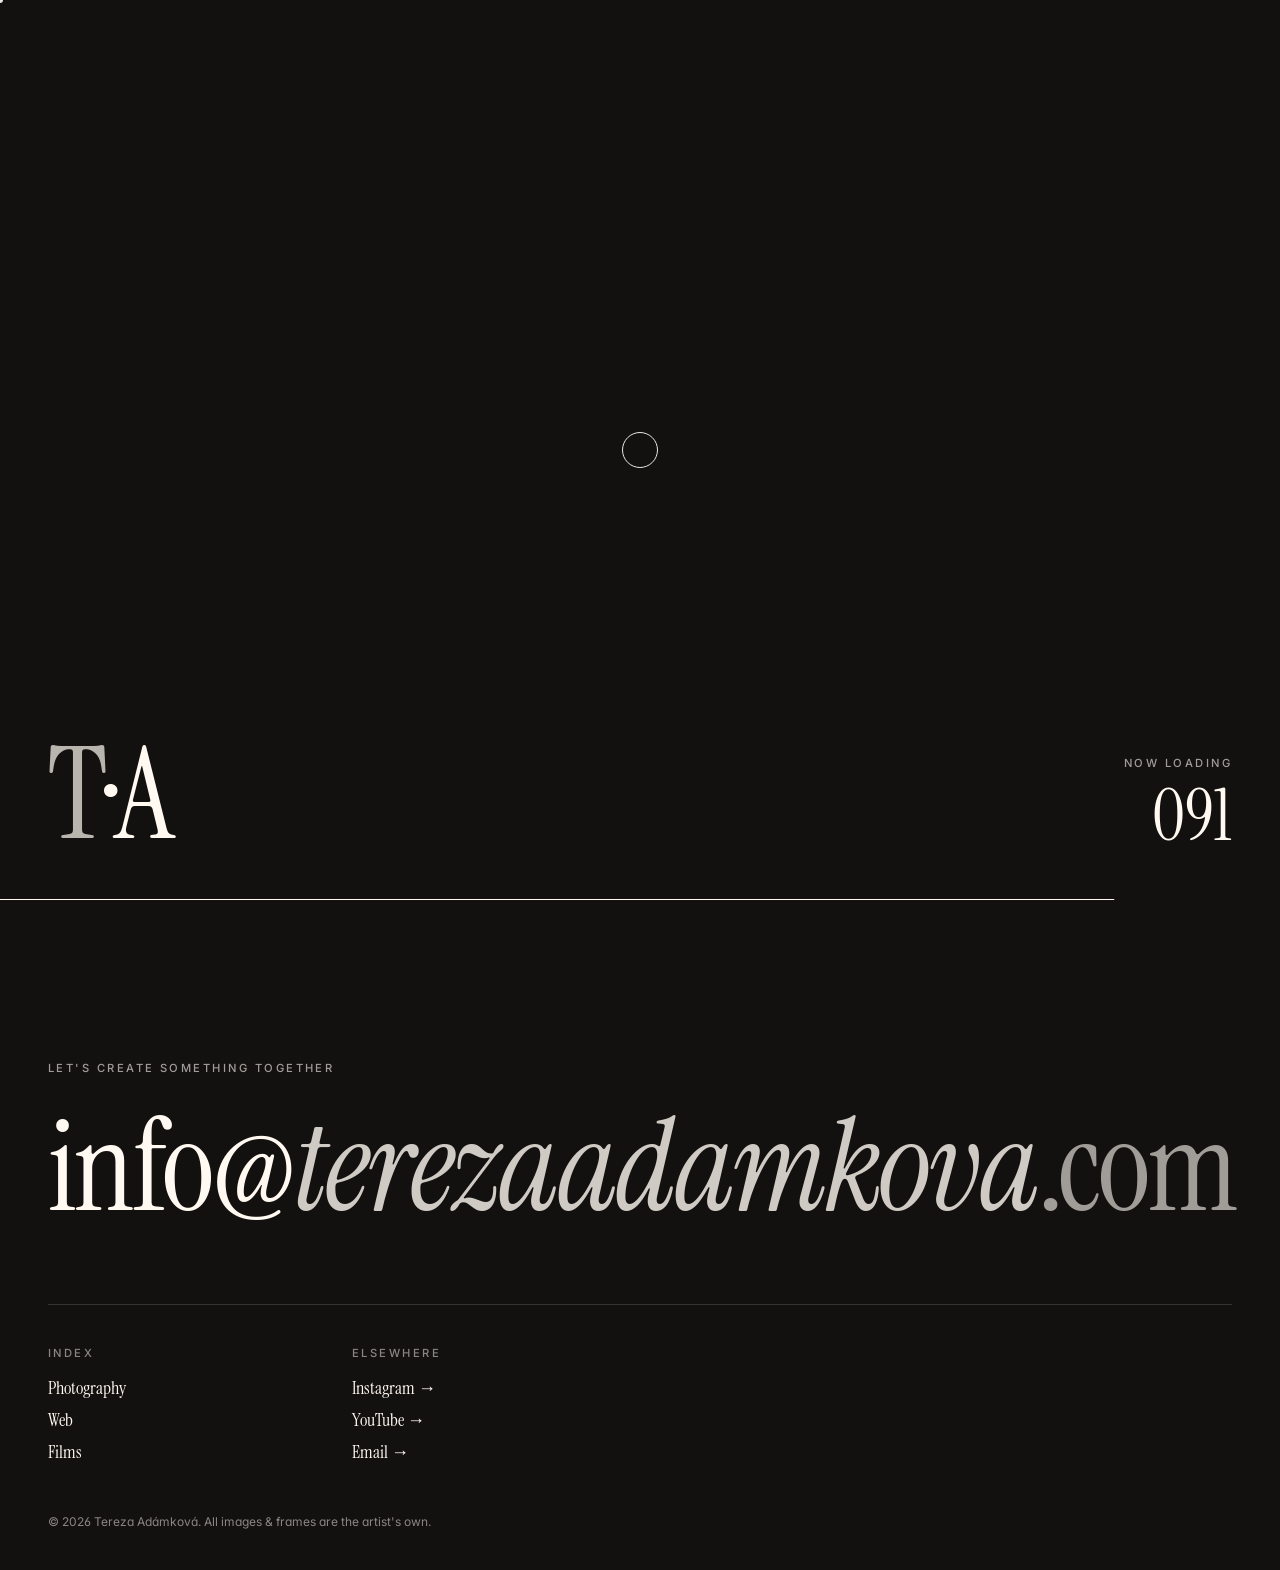
==== commit 960e681a: "Deploy 2026-07-20T16:34:00Z" ====
--- a/about/index.html
+++ b/about/index.html
@@ -1 +1 @@
-<!DOCTYPE html><html lang="en"><head><meta charSet="utf-8"/><meta name="viewport" content="width=device-width, initial-scale=1"/><link rel="preload" as="image" href="/assets/33-BnflWMxS.jpg"/><link rel="stylesheet" href="/assets/styles-BNXbaK0q.css" data-precedence="default"/><link rel="stylesheet" href="https://fonts.googleapis.com/css2?family=Instrument+Serif:ital@0;1&amp;family=Inter:wght@300;400;500;600&amp;display=swap" data-precedence="default"/><title>About — Tereza Adámková</title><meta name="author" content="Tereza Adámková"/><meta property="og:type" content="website"/><meta name="twitter:card" content="summary_large_image"/><meta name="description" content="Photographer, art director and quiet web maker based in Prague."/><meta property="og:title" content="About — Tereza Adámková"/><meta property="og:description" content="Photographer, art director and quiet web maker based in Prague."/><meta property="og:image" content="/assets/33-BnflWMxS.jpg"/><meta property="twitter:image" content="/assets/33-BnflWMxS.jpg"/><link rel="modulepreload" href="/assets/index-Bxxi8_hl.js"/><link rel="modulepreload" href="/assets/about-DyFKuS7B.js"/><link rel="modulepreload" href="/assets/Reveal-C-a8iNuf.js"/><link rel="preconnect" href="https://fonts.googleapis.com"/><link rel="preconnect" href="https://fonts.gstatic.com" crossorigin="anonymous"/></head><body class="grain"><div class="fixed inset-0 z-[80] flex items-end justify-between p-8 md:p-12 bg-[var(--ink)] text-[var(--paper)]" style="opacity:1"><div class="display text-[14vw] md:text-[10vw] leading-none"><span class="opacity-70">T</span>·A</div><div class="text-right"><div class="eyebrow opacity-60 mb-2">Now Loading</div><div class="font-serif text-5xl md:text-7xl tabular-nums">000</div></div><div class="absolute left-0 right-0 bottom-0 h-px bg-[var(--paper)] origin-left" style="transform:scaleX(0)"></div></div><div class="cursor-ring" aria-hidden="true"></div><div class="cursor-dot" aria-hidden="true"></div><header class="fixed inset-x-0 top-0 z-50 transition-all duration-500 "><div class="flex items-center justify-between px-6 md:px-10 py-5 md:py-6"><a href="/" class="font-serif text-xl md:text-2xl tracking-tight">Tereza <span class="italic opacity-70">Adámková</span></a><nav class="hidden md:flex items-center gap-8"><a href="/photography" class="text-[13px] tracking-wide hover:opacity-60 transition-opacity">Photography</a><a href="/web" class="text-[13px] tracking-wide hover:opacity-60 transition-opacity">Web</a><a href="/films" class="text-[13px] tracking-wide hover:opacity-60 transition-opacity">Films</a><a class="text-[13px] tracking-wide hover:opacity-60 transition-opacity text-[13px] tracking-wide opacity-100 italic font-serif" href="/about" data-status="active" aria-current="page">About</a><a href="/contact" class="text-[13px] tracking-wide hover:opacity-60 transition-opacity">Contact</a></nav><button aria-label="Open menu" class="md:hidden flex flex-col gap-1.5 p-2"><span class="h-px w-6 bg-current transition-transform "></span><span class="h-px w-6 bg-current transition-transform "></span></button></div></header><main class="min-h-screen"><!--$--><article><header class="px-6 md:px-12 pt-40 md:pt-56 pb-20 grid grid-cols-12 gap-8 items-end"><div class="col-span-12 md:col-span-7"><p class="eyebrow opacity-60 mb-6">About</p><span class="display block text-[12vw] md:text-[8vw]"><span class="block overflow-hidden"><span class="block" style="transform:translateY(110%)">Slow work,</span></span><span class="block overflow-hidden"><span class="block" style="transform:translateY(110%)">from Prague,</span></span><span class="block overflow-hidden"><span class="block" style="transform:translateY(110%)">with feeling.</span></span></span></div><div class="col-span-12 md:col-span-5 media-tile aspect-[4/5]" style="opacity:0;transform:translateY(30px)"><img src="/assets/33-BnflWMxS.jpg" alt="Tereza Adámková by the river in Prague" width="1280" height="1600" class="h-full w-full object-cover"/></div></header><section class="px-6 md:px-12 grid grid-cols-12 gap-8 pb-32"><div class="col-span-12 md:col-span-3"><p class="eyebrow opacity-60">Bio</p></div><div class="col-span-12 md:col-span-7 space-y-6 font-serif text-2xl md:text-3xl leading-snug"><p class="" style="opacity:0;transform:translateY(30px)">Hi, I’m Tereza, a photographer, videographer, digital strategist and web creator.<span class="italic"> My work does not fit neatly into one category. I create photographs and videos focused on authentic moments. I am especially interested in helping people feel comfortable in front of the camera and showing them that they do not need to know how to pose to look natural, confident, and themselves.</span></p><p class="" style="opacity:0;transform:translateY(30px)">Alongside my personal creative work, I work in digital marketing and content development. My role includes social media, photography, video production, newsletters, analytics, SEO, content strategy, website development, and the coordination of digital projects. I also design and build websites, helping individuals and organisations turn their ideas into clear, functional, and visually strong online experiences. I am someone who combines all roles to tell stories, solve problems, create meaningful work, and build a life based on independence and creativity.</p><p class="text-base font-sans opacity-70 leading-relaxed" style="opacity:0;transform:translateY(30px)">Education: Charles University, Prague (MA, Religious studies, 2021).</p></div></section><section class="ink-section bg-[var(--ink)] text-[var(--paper)] px-6 md:px-12 py-32"><div class="grid grid-cols-12 gap-8"><p class="eyebrow col-span-12 md:col-span-3 opacity-60">Years</p><ul class="col-span-12 md:col-span-9 divide-y divide-white/15"><div class="" style="opacity:0;transform:translateY(30px)"><li class="grid grid-cols-12 gap-4 py-6"><span class="col-span-3 md:col-span-2 font-serif text-xl md:text-2xl opacity-70">2018</span><span class="col-span-9 md:col-span-10 font-serif text-xl md:text-3xl">First commissioned editorial. Begins working in 35mm.</span></li></div><div class="" style="opacity:0;transform:translateY(30px)"><li class="grid grid-cols-12 gap-4 py-6"><span class="col-span-3 md:col-span-2 font-serif text-xl md:text-2xl opacity-70">2020</span><span class="col-span-9 md:col-span-10 font-serif text-xl md:text-3xl">Moves to Prague. Founds a one-person studio above the river.</span></li></div><div class="" style="opacity:0;transform:translateY(30px)"><li class="grid grid-cols-12 gap-4 py-6"><span class="col-span-3 md:col-span-2 font-serif text-xl md:text-2xl opacity-70">2022</span><span class="col-span-9 md:col-span-10 font-serif text-xl md:text-3xl">Direction for first hotel campaign. First short film released.</span></li></div><div class="" style="opacity:0;transform:translateY(30px)"><li class="grid grid-cols-12 gap-4 py-6"><span class="col-span-3 md:col-span-2 font-serif text-xl md:text-2xl opacity-70">2024</span><span class="col-span-9 md:col-span-10 font-serif text-xl md:text-3xl">Solo exhibition — Café Slavia, after closing.</span></li></div><div class="" style="opacity:0;transform:translateY(30px)"><li class="grid grid-cols-12 gap-4 py-6"><span class="col-span-3 md:col-span-2 font-serif text-xl md:text-2xl opacity-70">2026</span><span class="col-span-9 md:col-span-10 font-serif text-xl md:text-3xl">Selected for the Vol. IV print catalogue. Available for commissions.</span></li></div></ul></div><div class="mt-20 flex flex-wrap items-end justify-between gap-6"><p class="display text-5xl md:text-7xl max-w-xl">Looking for someone <span class="italic">careful?</span></p><a href="/contact" class="border-b border-current pb-1 text-sm">Start a conversation →</a></div></section></article><script>(function(a,f){let l;try{l=JSON.parse(sessionStorage.getItem(a)||"{}")}catch{return}const n=l?.[f||history.state?.__TSR_key];let c=!1;for(const t in n){const e=n[t],o=e?.scrollX,s=e?.scrollY;if(Number.isFinite(o)&&Number.isFinite(s)){if(t==="window")scrollTo(o,s),c=!0;else if(t)try{const r=document.querySelector(t);r&&(r.scrollLeft=o,r.scrollTop=s)}catch{}}}if(c)return;const i=location.hash.slice(1);if(i){const t=history.state?.__hashScrollIntoViewOptions??!0;if(t){const e=document.getElementById(i);e&&e.scrollIntoView(t)}return}scrollTo(0,0)})("tsr-scroll-restoration-v1_3");document.currentScript.remove()</script><!--/$--></main><footer class="ink-section bg-[var(--ink)] text-[var(--paper)] relative"><div class="px-6 md:px-12 pt-24 md:pt-40 pb-10"><p class="eyebrow opacity-60">Let&#x27;s create something together</p><a href="/contact" class="block mt-8 display text-[14vw] md:text-[10vw] leading-[0.88] hover:italic transition-all duration-700">hello@<br class="md:hidden"/><span class="italic opacity-80">terezaadamkova</span><span class="opacity-60">.com</span></a><div class="mt-20 grid grid-cols-2 md:grid-cols-4 gap-8 border-t border-white/15 pt-10"><div><p class="eyebrow opacity-50 mb-3">Studio</p><p class="font-serif text-lg leading-snug">Prague — Berlin<br/>Worldwide</p></div><div><p class="eyebrow opacity-50 mb-3">Index</p><ul class="space-y-1 font-serif text-lg"><li><a href="/photography">Photography</a></li><li><a href="/web">Web</a></li><li><a href="/films">Films</a></li></ul></div><div><p class="eyebrow opacity-50 mb-3">Elsewhere</p><ul class="space-y-1 font-serif text-lg"><li><a href="https://instagram.com/" class="story-link inline-block hover:italic transition-all" target="_blank" rel="noreferrer">Instagram<span aria-hidden="true"> →</span></a></li><li><a href="https://www.youtube.com/@PLACEHOLDER_CHANNEL" class="story-link inline-block hover:italic transition-all" target="_blank" rel="noreferrer">YouTube<span aria-hidden="true"> →</span></a></li><li><a href="https://behance.net/" class="story-link inline-block hover:italic transition-all" target="_blank" rel="noreferrer">Behance<span aria-hidden="true"> →</span></a></li><li><a href="mailto:hello@terezaadamkova.com" class="story-link inline-block hover:italic transition-all" target="_blank" rel="noreferrer">Email<span aria-hidden="true"> →</span></a></li></ul></div><div><p class="eyebrow opacity-50 mb-3">Colophon</p><p class="text-sm leading-relaxed opacity-70">Set in Instrument Serif &amp; Inter. Photography &amp; art direction by Tereza Adámková. Built with patience and grain.</p></div></div><div class="mt-12 flex flex-col md:flex-row md:items-end md:justify-between gap-4 text-xs opacity-50"><p>© <!-- -->2026<!-- --> Tereza Adámková. All images &amp; frames are the artist&#x27;s own.</p><p>est. 2018 — making things slowly.</p></div></div></footer><script class="$tsr" id="$tsr-stream-barrier">(self.$R=self.$R||{})["tsr"]=[];self.$_TSR={h(){this.hydrated=!0,this.c()},e(){this.streamEnded=!0,this.c()},c(){this.hydrated&&this.streamEnded&&(delete self.$_TSR,delete self.$R.tsr)},p(e){this.initialized?e():this.buffer.push(e)},buffer:[]};$_TSR.router=($R=>$R[0]={manifest:$R[1]={routes:$R[2]={__root__:$R[3]={preloads:$R[4]=["/assets/index-Bxxi8_hl.js"],scripts:$R[5]=[$R[6]={attrs:$R[7]={type:"module",async:!0,src:"/assets/index-Bxxi8_hl.js"}}]},"/about":$R[8]={preloads:$R[9]=["/assets/about-DyFKuS7B.js","/assets/Reveal-C-a8iNuf.js"]}}},matches:$R[10]=[$R[11]={i:"__root__ ",u:1784044790770,s:"success",ssr:!0},$R[12]={i:" about about",u:1784044790772,s:"success",ssr:!0}],lastMatchId:" about about"})($R["tsr"]);$_TSR.e();document.currentScript.remove()</script><script type="module" async="" src="/assets/index-Bxxi8_hl.js"></script></body></html>+<!DOCTYPE html><html lang="en"><head><meta charSet="utf-8"/><meta name="viewport" content="width=device-width, initial-scale=1"/><link rel="preload" as="image" href="/assets/33-BnflWMxS.jpg"/><link rel="stylesheet" href="/assets/styles-CM2ddZnH.css" data-precedence="default"/><link rel="stylesheet" href="https://fonts.googleapis.com/css2?family=Instrument+Serif:ital@0;1&amp;family=Inter:wght@300;400;500;600&amp;display=swap" data-precedence="default"/><title>About — Tereza Adámková</title><meta name="author" content="Tereza Adámková"/><meta property="og:type" content="website"/><meta property="og:site_name" content="Tereza Adámková"/><meta property="og:locale" content="en_US"/><meta name="twitter:card" content="summary_large_image"/><meta name="description" content="Photographer, art director and quiet web maker based in Prague."/><meta property="og:title" content="About — Tereza Adámková"/><meta property="og:description" content="Photographer, art director and quiet web maker based in Prague."/><meta property="og:image" content="https://www.terezaadamkova.com/assets/33-BnflWMxS.jpg"/><meta property="og:url" content="https://www.terezaadamkova.com/about"/><meta name="twitter:image" content="https://www.terezaadamkova.com/assets/33-BnflWMxS.jpg"/><link rel="modulepreload" href="/assets/index-B6eDoB9k.js"/><link rel="modulepreload" href="/assets/about-CRilg3Rt.js"/><link rel="modulepreload" href="/assets/Reveal-iM31erw8.js"/><link rel="preconnect" href="https://fonts.googleapis.com"/><link rel="preconnect" href="https://fonts.gstatic.com" crossorigin="anonymous"/><link rel="icon" href="/favicon.svg" type="image/svg+xml"/><link rel="canonical" href="https://www.terezaadamkova.com/about"/><script type="application/ld+json">{"@context":"https://schema.org","@type":"Person","name":"Tereza Adámková","url":"https://www.terezaadamkova.com","image":"https://www.terezaadamkova.com/assets/2334-CpJNLF2O.jpg","jobTitle":"Photographer & Creative Director","address":{"@type":"PostalAddress","addressLocality":"Prague","addressCountry":"CZ"},"sameAs":["https://www.instagram.com/terezaphoto_/","https://www.youtube.com/@terezaphoto"]}</script></head><body class="grain"><div class="fixed inset-0 z-[80] flex items-end justify-between p-8 md:p-12 bg-[var(--ink)] text-[var(--paper)]" style="opacity:1"><div class="display text-[14vw] md:text-[10vw] leading-none"><span class="opacity-70">T</span>·A</div><div class="text-right"><div class="eyebrow opacity-60 mb-2">Now Loading</div><div class="font-serif text-5xl md:text-7xl tabular-nums">000</div></div><div class="absolute left-0 right-0 bottom-0 h-px bg-[var(--paper)] origin-left" style="transform:scaleX(0)"></div></div><div class="cursor-ring" aria-hidden="true"></div><div class="cursor-dot" aria-hidden="true"></div><header class="fixed inset-x-0 top-0 z-50 transition-all duration-500 "><div class="flex items-center justify-between px-6 md:px-10 py-5 md:py-6"><a href="/" class="font-serif text-xl md:text-2xl tracking-tight">Tereza <span class="italic opacity-70">Adámková</span></a><nav class="hidden md:flex items-center gap-8"><a href="/photography" class="text-[13px] tracking-wide hover:opacity-60 transition-opacity">Photography</a><a href="/web" class="text-[13px] tracking-wide hover:opacity-60 transition-opacity">Web</a><a href="/films" class="text-[13px] tracking-wide hover:opacity-60 transition-opacity">Films</a><a class="text-[13px] tracking-wide hover:opacity-60 transition-opacity text-[13px] tracking-wide opacity-100 italic font-serif" href="/about" data-status="active" aria-current="page">About</a><a href="/contact" class="text-[13px] tracking-wide hover:opacity-60 transition-opacity">Contact</a></nav><button aria-label="Open menu" class="md:hidden flex flex-col gap-1.5 p-2"><span class="h-px w-6 bg-current transition-transform "></span><span class="h-px w-6 bg-current transition-transform "></span></button></div></header><main class="min-h-screen"><!--$--><article><header class="px-6 md:px-12 pt-40 md:pt-56 pb-20 grid grid-cols-12 gap-8 items-end"><div class="col-span-12 md:col-span-7"><p class="eyebrow opacity-60 mb-6">About</p><h1 class="display block text-[12vw] md:text-[8vw]"><span class="block overflow-hidden"><span class="block" style="transform:translateY(110%)">Slow work,</span></span><span class="block overflow-hidden"><span class="block" style="transform:translateY(110%)">from Prague,</span></span><span class="block overflow-hidden"><span class="block" style="transform:translateY(110%)">with feeling.</span></span></h1></div><div class="col-span-12 md:col-span-5 media-tile aspect-[4/5]" style="opacity:0;transform:translateY(30px)"><img src="/assets/33-BnflWMxS.jpg" alt="Tereza Adámková by the river in Prague" width="1280" height="1600" class="h-full w-full object-cover object-bottom"/></div></header><section class="px-6 md:px-12 grid grid-cols-12 gap-8 pb-32"><div class="col-span-12 md:col-span-3"><p class="eyebrow opacity-60">Bio</p></div><div class="col-span-12 md:col-span-7 space-y-6 font-serif text-2xl md:text-3xl leading-snug"><p class="" style="opacity:0;transform:translateY(30px)">Hi, I’m Tereza, a photographer, videographer and digital strategist.<span class="italic"> My work does not fit neatly into one category. I create photographs and videos focused on authentic moments.</span></p><p class="" style="opacity:0;transform:translateY(30px)">Alongside my creative work, I work in digital marketing. My role includes social media, photography, video production, content strategy, website development, and the coordination of digital projects. I also design and build websites, helping individuals and organisations turn their ideas into clear online experiences. Contact me for collaborations or to discuss your project.</p></div></section><section class="ink-section bg-[var(--ink)] text-[var(--paper)] px-6 md:px-12 py-32"><div class="grid grid-cols-12 gap-8"><p class="eyebrow col-span-12 md:col-span-3 opacity-60">Years</p><ul class="col-span-12 md:col-span-9 divide-y divide-white/15"><div class="" style="opacity:0;transform:translateY(30px)"><li class="grid grid-cols-12 gap-4 py-6"><span class="col-span-3 md:col-span-2 font-serif text-xl md:text-2xl opacity-70">2017</span><span class="col-span-9 md:col-span-10 font-serif text-xl md:text-3xl">Studied Religious Studies at Åbo Akademi University in Finland.</span></li></div><div class="" style="opacity:0;transform:translateY(30px)"><li class="grid grid-cols-12 gap-4 py-6"><span class="col-span-3 md:col-span-2 font-serif text-xl md:text-2xl opacity-70">2021</span><span class="col-span-9 md:col-span-10 font-serif text-xl md:text-3xl">Completed a master’s degree in Religious Studies at Charles University in Prague.</span></li></div><div class="" style="opacity:0;transform:translateY(30px)"><li class="grid grid-cols-12 gap-4 py-6"><span class="col-span-3 md:col-span-2 font-serif text-xl md:text-2xl opacity-70">2021–2022</span><span class="col-span-9 md:col-span-10 font-serif text-xl md:text-3xl">Lived in Ireland.</span></li></div><div class="" style="opacity:0;transform:translateY(30px)"><li class="grid grid-cols-12 gap-4 py-6"><span class="col-span-3 md:col-span-2 font-serif text-xl md:text-2xl opacity-70">2022–present</span><span class="col-span-9 md:col-span-10 font-serif text-xl md:text-3xl">Based in Prague, working in digital marketing, photography, and content creation.</span></li></div></ul></div><div class="mt-20 flex flex-wrap items-end justify-between gap-6"><p class="display text-5xl md:text-7xl max-w-xl">Get in <span class="italic">touch</span></p><a href="/contact" class="border-b border-current pb-1 text-sm">Contact me →</a></div></section></article><script>(function(a,f){let l;try{l=JSON.parse(sessionStorage.getItem(a)||"{}")}catch{return}const n=l?.[f||history.state?.__TSR_key];let c=!1;for(const t in n){const e=n[t],o=e?.scrollX,s=e?.scrollY;if(Number.isFinite(o)&&Number.isFinite(s)){if(t==="window")scrollTo(o,s),c=!0;else if(t)try{const r=document.querySelector(t);r&&(r.scrollLeft=o,r.scrollTop=s)}catch{}}}if(c)return;const i=location.hash.slice(1);if(i){const t=history.state?.__hashScrollIntoViewOptions??!0;if(t){const e=document.getElementById(i);e&&e.scrollIntoView(t)}return}scrollTo(0,0)})("tsr-scroll-restoration-v1_3");document.currentScript.remove()</script><!--/$--></main><footer class="ink-section bg-[var(--ink)] text-[var(--paper)] relative"><div class="px-6 md:px-12 pt-24 md:pt-40 pb-10"><p class="eyebrow opacity-60">Let&#x27;s create something together</p><a href="/contact" class="block mt-8 display text-[14vw] md:text-[10vw] leading-[0.88] hover:italic transition-all duration-700">info@<br class="md:hidden"/><span class="italic opacity-80">terezaadamkova</span><span class="opacity-60">.com</span></a><div class="mt-20 grid grid-cols-2 md:grid-cols-4 gap-8 border-t border-white/15 pt-10"><div><p class="eyebrow opacity-50 mb-3">Index</p><ul class="space-y-1 font-serif text-lg"><li><a href="/photography">Photography</a></li><li><a href="/web">Web</a></li><li><a href="/films">Films</a></li></ul></div><div><p class="eyebrow opacity-50 mb-3">Elsewhere</p><ul class="space-y-1 font-serif text-lg"><li><a href="https://www.instagram.com/terezaphoto_/" class="story-link inline-block hover:italic transition-all" target="_blank" rel="noreferrer">Instagram<span aria-hidden="true"> →</span></a></li><li><a href="https://www.youtube.com/@terezaphoto" class="story-link inline-block hover:italic transition-all" target="_blank" rel="noreferrer">YouTube<span aria-hidden="true"> →</span></a></li><li><a href="mailto:info@terezaadamkova.com" class="story-link inline-block hover:italic transition-all" target="_blank" rel="noreferrer">Email<span aria-hidden="true"> →</span></a></li></ul></div></div><div class="mt-12 flex flex-col md:flex-row md:items-end md:justify-between gap-4 text-xs opacity-50"><p>© <!-- -->2026<!-- --> Tereza Adámková. All images &amp; frames are the artist&#x27;s own.</p></div></div></footer><script class="$tsr" id="$tsr-stream-barrier">(self.$R=self.$R||{})["tsr"]=[];self.$_TSR={h(){this.hydrated=!0,this.c()},e(){this.streamEnded=!0,this.c()},c(){this.hydrated&&this.streamEnded&&(delete self.$_TSR,delete self.$R.tsr)},p(e){this.initialized?e():this.buffer.push(e)},buffer:[]};$_TSR.router=($R=>$R[0]={manifest:$R[1]={routes:$R[2]={__root__:$R[3]={preloads:$R[4]=["/assets/index-B6eDoB9k.js"],scripts:$R[5]=[$R[6]={attrs:$R[7]={type:"module",async:!0,src:"/assets/index-B6eDoB9k.js"}}]},"/about":$R[8]={preloads:$R[9]=["/assets/about-CRilg3Rt.js","/assets/Reveal-iM31erw8.js"]}}},matches:$R[10]=[$R[11]={i:"__root__ ",u:1784565238000,s:"success",ssr:!0},$R[12]={i:" about about",u:1784565238001,s:"success",ssr:!0}],lastMatchId:" about about"})($R["tsr"]);$_TSR.e();document.currentScript.remove()</script><script type="module" async="" src="/assets/index-B6eDoB9k.js"></script></body></html>
--- a/assets/styles-CM2ddZnH.css
+++ b/assets/styles-CM2ddZnH.css
@@ -0,0 +1 @@
+@layer properties{@supports (((-webkit-hyphens:none)) and (not (margin-trim:inline))) or ((-moz-orient:inline) and (not (color:rgb(from red r g b)))){*,:before,:after,::backdrop{--tw-translate-x:0;--tw-translate-y:0;--tw-translate-z:0;--tw-rotate-x:initial;--tw-rotate-y:initial;--tw-rotate-z:initial;--tw-skew-x:initial;--tw-skew-y:initial;--tw-space-y-reverse:0;--tw-divide-y-reverse:0;--tw-border-style:solid;--tw-gradient-position:initial;--tw-gradient-from:#0000;--tw-gradient-via:#0000;--tw-gradient-to:#0000;--tw-gradient-stops:initial;--tw-gradient-via-stops:initial;--tw-gradient-from-position:0%;--tw-gradient-via-position:50%;--tw-gradient-to-position:100%;--tw-leading:initial;--tw-font-weight:initial;--tw-tracking:initial;--tw-ordinal:initial;--tw-slashed-zero:initial;--tw-numeric-figure:initial;--tw-numeric-spacing:initial;--tw-numeric-fraction:initial;--tw-shadow:0 0 #0000;--tw-shadow-color:initial;--tw-shadow-alpha:100%;--tw-inset-shadow:0 0 #0000;--tw-inset-shadow-color:initial;--tw-inset-shadow-alpha:100%;--tw-ring-color:initial;--tw-ring-shadow:0 0 #0000;--tw-inset-ring-color:initial;--tw-inset-ring-shadow:0 0 #0000;--tw-ring-inset:initial;--tw-ring-offset-width:0px;--tw-ring-offset-color:#fff;--tw-ring-offset-shadow:0 0 #0000;--tw-backdrop-blur:initial;--tw-backdrop-brightness:initial;--tw-backdrop-contrast:initial;--tw-backdrop-grayscale:initial;--tw-backdrop-hue-rotate:initial;--tw-backdrop-invert:initial;--tw-backdrop-opacity:initial;--tw-backdrop-saturate:initial;--tw-backdrop-sepia:initial;--tw-duration:initial;--tw-space-x-reverse:0;--tw-animation-delay:0s;--tw-animation-direction:normal;--tw-animation-duration:initial;--tw-animation-fill-mode:none;--tw-animation-iteration-count:1;--tw-enter-blur:0;--tw-enter-opacity:1;--tw-enter-rotate:0;--tw-enter-scale:1;--tw-enter-translate-x:0;--tw-enter-translate-y:0;--tw-exit-blur:0;--tw-exit-opacity:1;--tw-exit-rotate:0;--tw-exit-scale:1;--tw-exit-translate-x:0;--tw-exit-translate-y:0}}}@layer theme{:root,:host{--font-sans:"Inter", ui-sans-serif, system-ui, -apple-system, sans-serif;--font-serif:"Instrument Serif", "Cormorant Garamond", ui-serif, Georgia, serif;--color-black:#000;--color-white:#fff;--spacing:.25rem;--container-xs:20rem;--container-sm:24rem;--container-md:28rem;--container-lg:32rem;--container-xl:36rem;--container-2xl:42rem;--text-xs:.75rem;--text-xs--line-height:calc(1 / .75);--text-sm:.875rem;--text-sm--line-height:calc(1.25 / .875);--text-base:1rem;--text-base--line-height: 1.5 ;--text-lg:1.125rem;--text-lg--line-height:calc(1.75 / 1.125);--text-xl:1.25rem;--text-xl--line-height:calc(1.75 / 1.25);--text-2xl:1.5rem;--text-2xl--line-height:calc(2 / 1.5);--text-3xl:1.875rem;--text-3xl--line-height: 1.2 ;--text-5xl:3rem;--text-5xl--line-height:1;--text-6xl:3.75rem;--text-6xl--line-height:1;--text-7xl:4.5rem;--text-7xl--line-height:1;--text-9xl:8rem;--text-9xl--line-height:1;--font-weight-semibold:600;--tracking-tight:-.025em;--tracking-normal:0em;--tracking-wide:.025em;--leading-snug:1.375;--leading-relaxed:1.625;--animate-pulse:pulse 2s cubic-bezier(.4, 0, .6, 1) infinite;--blur-md:12px;--default-transition-duration:.15s;--default-transition-timing-function:cubic-bezier(.4, 0, .2, 1);--default-font-family:"Inter", ui-sans-serif, system-ui, -apple-system, sans-serif;--default-mono-font-family:"JetBrains Mono", ui-monospace, monospace;--color-background:var(--background);--color-foreground:var(--foreground);--color-border:var(--border)}}@layer base{*,:after,:before,::backdrop{box-sizing:border-box;border:0 solid;margin:0;padding:0}::file-selector-button{box-sizing:border-box;border:0 solid;margin:0;padding:0}html,:host{-webkit-text-size-adjust:100%;tab-size:4;line-height:1.5;font-family:var(--default-font-family,ui-sans-serif, system-ui, sans-serif, "Apple Color Emoji", "Segoe UI Emoji", "Segoe UI Symbol", "Noto Color Emoji");font-feature-settings:var(--default-font-feature-settings,normal);font-variation-settings:var(--default-font-variation-settings,normal);-webkit-tap-highlight-color:transparent}hr{height:0;color:inherit;border-top-width:1px}abbr:where([title]){-webkit-text-decoration:underline dotted;text-decoration:underline dotted}h1,h2,h3,h4,h5,h6{font-size:inherit;font-weight:inherit}a{color:inherit;-webkit-text-decoration:inherit;text-decoration:inherit}b,strong{font-weight:bolder}code,kbd,samp,pre{font-family:var(--default-mono-font-family,ui-monospace, SFMono-Regular, Menlo, Monaco, Consolas, "Liberation Mono", "Courier New", monospace);font-feature-settings:var(--default-mono-font-feature-settings,normal);font-variation-settings:var(--default-mono-font-variation-settings,normal);font-size:1em}small{font-size:80%}sub,sup{vertical-align:baseline;font-size:75%;line-height:0;position:relative}sub{bottom:-.25em}sup{top:-.5em}table{text-indent:0;border-color:inherit;border-collapse:collapse}:-moz-focusring{outline:auto}progress{vertical-align:baseline}summary{display:list-item}ol,ul,menu{list-style:none}img,svg,video,canvas,audio,iframe,embed,object{vertical-align:middle;display:block}img,video{max-width:100%;height:auto}button,input,select,optgroup,textarea{font:inherit;font-feature-settings:inherit;font-variation-settings:inherit;letter-spacing:inherit;color:inherit;opacity:1;background-color:#0000;border-radius:0}::file-selector-button{font:inherit;font-feature-settings:inherit;font-variation-settings:inherit;letter-spacing:inherit;color:inherit;opacity:1;background-color:#0000;border-radius:0}:where(select:is([multiple],[size])) optgroup{font-weight:bolder}:where(select:is([multiple],[size])) optgroup option{padding-inline-start:20px}::file-selector-button{margin-inline-end:4px}::placeholder{opacity:1}@supports (not ((-webkit-appearance:-apple-pay-button))) or (contain-intrinsic-size:1px){::placeholder{color:currentColor}@supports (color:color-mix(in lab,red,red)){::placeholder{color:color-mix(in oklab,currentcolor 50%,transparent)}}}textarea{resize:vertical}::-webkit-search-decoration{-webkit-appearance:none}::-webkit-date-and-time-value{min-height:1lh;text-align:inherit}::-webkit-datetime-edit{display:inline-flex}::-webkit-datetime-edit-fields-wrapper{padding:0}::-webkit-datetime-edit{padding-block:0}::-webkit-datetime-edit-year-field{padding-block:0}::-webkit-datetime-edit-month-field{padding-block:0}::-webkit-datetime-edit-day-field{padding-block:0}::-webkit-datetime-edit-hour-field{padding-block:0}::-webkit-datetime-edit-minute-field{padding-block:0}::-webkit-datetime-edit-second-field{padding-block:0}::-webkit-datetime-edit-millisecond-field{padding-block:0}::-webkit-datetime-edit-meridiem-field{padding-block:0}::-webkit-calendar-picker-indicator{line-height:1}:-moz-ui-invalid{box-shadow:none}button,input:where([type=button],[type=reset],[type=submit]){appearance:button}::file-selector-button{appearance:button}::-webkit-inner-spin-button{height:auto}::-webkit-outer-spin-button{height:auto}[hidden]:where(:not([hidden=until-found])){display:none!important}:root{--radius:.25rem;--paper:oklch(98.5% .012 70);--ink:oklch(18% .005 60);--sand:oklch(78% .045 50);--olive:oklch(45% .055 110);--lavender:oklch(78% .06 295);--background:var(--paper);--foreground:var(--ink);--card:var(--paper);--card-foreground:var(--ink);--popover:var(--paper);--popover-foreground:var(--ink);--primary:var(--ink);--primary-foreground:var(--paper);--secondary:oklch(94% .012 60);--secondary-foreground:var(--ink);--muted:oklch(95% .012 60);--muted-foreground:oklch(45% .012 60);--accent:var(--sand);--accent-foreground:var(--ink);--destructive:oklch(55% .18 25);--destructive-foreground:var(--paper);--border:oklch(90% .012 60);--input:oklch(90% .012 60);--ring:oklch(55% .04 60)}.dark,.ink-section{--background:var(--ink);--foreground:var(--paper);--card:oklch(22% .005 60);--card-foreground:var(--paper);--popover:oklch(22% .005 60);--popover-foreground:var(--paper);--primary:var(--paper);--primary-foreground:var(--ink);--secondary:oklch(24% .005 60);--secondary-foreground:var(--paper);--muted:oklch(24% .005 60);--muted-foreground:oklch(68% .012 60);--accent:var(--sand);--accent-foreground:var(--ink);--border:oklch(100% 0 0/.12);--input:oklch(100% 0 0/.15);--ring:oklch(65% .04 60)}*{border-color:var(--color-border)}html{scroll-behavior:smooth}html.lenis,html.lenis body{height:auto}.lenis.lenis-smooth{scroll-behavior:auto!important}.lenis.lenis-smooth [data-lenis-prevent]{overscroll-behavior:contain}.lenis.lenis-stopped{overflow:clip}body{background-color:var(--color-background);color:var(--color-foreground);font-family:var(--font-sans);font-feature-settings:"ss01","cv11";-webkit-font-smoothing:antialiased;text-rendering:optimizelegibility}::selection{background:var(--ink);color:var(--paper)}.ink-section ::selection{background:var(--paper);color:var(--ink)}}@layer components;@layer utilities{.pointer-events-none{pointer-events:none}.sr-only{clip-path:inset(50%);white-space:nowrap;border-width:0;width:1px;height:1px;margin:-1px;padding:0;position:absolute;overflow:hidden}.absolute{position:absolute}.fixed{position:fixed}.relative{position:relative}.sticky{position:sticky}.inset-0{inset:calc(var(--spacing) * 0)}.inset-x-0{inset-inline:calc(var(--spacing) * 0)}.top-0{top:calc(var(--spacing) * 0)}.top-1\/2{top:50%}.top-4{top:calc(var(--spacing) * 4)}.top-\[50\%\]{top:50%}.top-full{top:100%}.right-0{right:calc(var(--spacing) * 0)}.right-3{right:calc(var(--spacing) * 3)}.right-4{right:calc(var(--spacing) * 4)}.right-6{right:calc(var(--spacing) * 6)}.bottom-0{bottom:calc(var(--spacing) * 0)}.bottom-4{bottom:calc(var(--spacing) * 4)}.bottom-6{bottom:calc(var(--spacing) * 6)}.bottom-10{bottom:calc(var(--spacing) * 10)}.left-0{left:calc(var(--spacing) * 0)}.left-3{left:calc(var(--spacing) * 3)}.left-4{left:calc(var(--spacing) * 4)}.left-6{left:calc(var(--spacing) * 6)}.left-\[50\%\]{left:50%}.z-10{z-index:10}.z-20{z-index:20}.z-50{z-index:50}.z-\[80\]{z-index:80}.z-\[100\]{z-index:100}.col-span-3{grid-column:span 3/span 3}.col-span-9{grid-column:span 9/span 9}.col-span-12{grid-column:span 12/span 12}.mt-1{margin-top:calc(var(--spacing) * 1)}.mt-2{margin-top:calc(var(--spacing) * 2)}.mt-3{margin-top:calc(var(--spacing) * 3)}.mt-4{margin-top:calc(var(--spacing) * 4)}.mt-5{margin-top:calc(var(--spacing) * 5)}.mt-6{margin-top:calc(var(--spacing) * 6)}.mt-8{margin-top:calc(var(--spacing) * 8)}.mt-10{margin-top:calc(var(--spacing) * 10)}.mt-12{margin-top:calc(var(--spacing) * 12)}.mt-20{margin-top:calc(var(--spacing) * 20)}.mb-2{margin-bottom:calc(var(--spacing) * 2)}.mb-3{margin-bottom:calc(var(--spacing) * 3)}.mb-4{margin-bottom:calc(var(--spacing) * 4)}.mb-6{margin-bottom:calc(var(--spacing) * 6)}.mb-12{margin-bottom:calc(var(--spacing) * 12)}.mb-16{margin-bottom:calc(var(--spacing) * 16)}.block{display:block}.flex{display:flex}.grid{display:grid}.hidden{display:none}.inline-block{display:inline-block}.inline-flex{display:inline-flex}.aspect-\[4\/3\]{aspect-ratio:4/3}.aspect-\[4\/5\]{aspect-ratio:4/5}.aspect-\[16\/10\]{aspect-ratio:16/10}.aspect-\[21\/9\]{aspect-ratio:21/9}.aspect-square{aspect-ratio:1}.h-4{height:calc(var(--spacing) * 4)}.h-8{height:calc(var(--spacing) * 8)}.h-16{height:calc(var(--spacing) * 16)}.h-20{height:calc(var(--spacing) * 20)}.h-\[100dvh\]{height:100dvh}.h-\[100svh\]{height:100svh}.h-auto{height:auto}.h-full{height:100%}.h-px{height:1px}.max-h-\[calc\(100dvh-6rem\)\]{max-height:calc(100dvh - 6rem)}.max-h-\[calc\(100dvh-8rem\)\]{max-height:calc(100dvh - 8rem)}.max-h-\[min\(82dvh\,calc\(100dvh-7rem\)\)\]{max-height:min(82dvh,100dvh - 7rem)}.max-h-full{max-height:100%}.min-h-\[640px\]{min-height:640px}.min-h-screen{min-height:100vh}.w-4{width:calc(var(--spacing) * 4)}.w-6{width:calc(var(--spacing) * 6)}.w-8{width:calc(var(--spacing) * 8)}.w-10{width:calc(var(--spacing) * 10)}.w-16{width:calc(var(--spacing) * 16)}.w-20{width:calc(var(--spacing) * 20)}.w-24{width:calc(var(--spacing) * 24)}.w-auto{width:auto}.w-full{width:100%}.max-w-2xl{max-width:var(--container-2xl)}.max-w-\[14rem\]{max-width:14rem}.max-w-\[16rem\]{max-width:16rem}.max-w-\[min\(88vw\,1400px\)\]{max-width:min(88vw,1400px)}.max-w-\[min\(96vw\,1600px\)\]{max-width:min(96vw,1600px)}.max-w-full{max-width:100%}.max-w-lg{max-width:var(--container-lg)}.max-w-md{max-width:var(--container-md)}.max-w-none{max-width:none}.max-w-sm{max-width:var(--container-sm)}.max-w-xl{max-width:var(--container-xl)}.max-w-xs{max-width:var(--container-xs)}.shrink-0{flex-shrink:0}.origin-left{transform-origin:0}.translate-x-0{--tw-translate-x:calc(var(--spacing) * 0);translate:var(--tw-translate-x) var(--tw-translate-y)}.translate-x-0\.5{--tw-translate-x:calc(var(--spacing) * .5);translate:var(--tw-translate-x) var(--tw-translate-y)}.translate-x-\[-50\%\]{--tw-translate-x:-50%;translate:var(--tw-translate-x) var(--tw-translate-y)}.-translate-y-1\/2{--tw-translate-y: -50% ;translate:var(--tw-translate-x) var(--tw-translate-y)}.-translate-y-px{--tw-translate-y:-1px;translate:var(--tw-translate-x) var(--tw-translate-y)}.translate-y-0{--tw-translate-y:calc(var(--spacing) * 0);translate:var(--tw-translate-x) var(--tw-translate-y)}.translate-y-1\.5{--tw-translate-y:calc(var(--spacing) * 1.5);translate:var(--tw-translate-x) var(--tw-translate-y)}.translate-y-\[-50\%\]{--tw-translate-y:-50%;translate:var(--tw-translate-x) var(--tw-translate-y)}.-rotate-45{rotate:-45deg}.rotate-45{rotate:45deg}.transform{transform:var(--tw-rotate-x,) var(--tw-rotate-y,) var(--tw-rotate-z,) var(--tw-skew-x,) var(--tw-skew-y,)}.animate-pulse{animation:var(--animate-pulse)}.cursor-pointer{cursor:pointer}.cursor-zoom-in{cursor:zoom-in}.resize{resize:both}.resize-none{resize:none}.grid-cols-1{grid-template-columns:repeat(1,minmax(0,1fr))}.grid-cols-2{grid-template-columns:repeat(2,minmax(0,1fr))}.grid-cols-12{grid-template-columns:repeat(12,minmax(0,1fr))}.flex-col{flex-direction:column}.flex-col-reverse{flex-direction:column-reverse}.flex-wrap{flex-wrap:wrap}.place-items-center{place-items:center}.items-baseline{align-items:baseline}.items-center{align-items:center}.items-end{align-items:flex-end}.items-start{align-items:flex-start}.justify-between{justify-content:space-between}.justify-center{justify-content:center}.gap-1\.5{gap:calc(var(--spacing) * 1.5)}.gap-2{gap:calc(var(--spacing) * 2)}.gap-3{gap:calc(var(--spacing) * 3)}.gap-4{gap:calc(var(--spacing) * 4)}.gap-6{gap:calc(var(--spacing) * 6)}.gap-8{gap:calc(var(--spacing) * 8)}:where(.space-y-1>:not(:last-child)){--tw-space-y-reverse:0;margin-block-start:calc(calc(var(--spacing) * 1) * var(--tw-space-y-reverse));margin-block-end:calc(calc(var(--spacing) * 1) * calc(1 - var(--tw-space-y-reverse)))}:where(.space-y-1\.5>:not(:last-child)){--tw-space-y-reverse:0;margin-block-start:calc(calc(var(--spacing) * 1.5) * var(--tw-space-y-reverse));margin-block-end:calc(calc(var(--spacing) * 1.5) * calc(1 - var(--tw-space-y-reverse)))}:where(.space-y-6>:not(:last-child)){--tw-space-y-reverse:0;margin-block-start:calc(calc(var(--spacing) * 6) * var(--tw-space-y-reverse));margin-block-end:calc(calc(var(--spacing) * 6) * calc(1 - var(--tw-space-y-reverse)))}:where(.space-y-8>:not(:last-child)){--tw-space-y-reverse:0;margin-block-start:calc(calc(var(--spacing) * 8) * var(--tw-space-y-reverse));margin-block-end:calc(calc(var(--spacing) * 8) * calc(1 - var(--tw-space-y-reverse)))}:where(.space-y-32>:not(:last-child)){--tw-space-y-reverse:0;margin-block-start:calc(calc(var(--spacing) * 32) * var(--tw-space-y-reverse));margin-block-end:calc(calc(var(--spacing) * 32) * calc(1 - var(--tw-space-y-reverse)))}.gap-x-10{column-gap:calc(var(--spacing) * 10)}.gap-y-2{row-gap:calc(var(--spacing) * 2)}:where(.divide-y>:not(:last-child)){--tw-divide-y-reverse:0;border-bottom-style:var(--tw-border-style);border-top-style:var(--tw-border-style);border-top-width:calc(1px * var(--tw-divide-y-reverse));border-bottom-width:calc(1px * calc(1 - var(--tw-divide-y-reverse)))}:where(.divide-white\/15>:not(:last-child)){border-color:#ffffff26}@supports (color:color-mix(in lab,red,red)){:where(.divide-white\/15>:not(:last-child)){border-color:color-mix(in oklab,var(--color-white) 15%,transparent)}}.overflow-hidden{overflow:hidden}.rounded-full{border-radius:3.40282e38px}.rounded-sm{border-radius:calc(var(--radius) - 4px)}.border{border-style:var(--tw-border-style);border-width:1px}.border-0{border-style:var(--tw-border-style);border-width:0}.border-t{border-top-style:var(--tw-border-style);border-top-width:1px}.border-b{border-bottom-style:var(--tw-border-style);border-bottom-width:1px}.border-\[color-mix\(in_oklab\,var\(--foreground\)_10\%\,transparent\)\]{border-color:var(--foreground)}@supports (color:color-mix(in lab,red,red)){.border-\[color-mix\(in_oklab\,var\(--foreground\)_10\%\,transparent\)\]{border-color:color-mix(in oklab,var(--foreground) 10%,transparent)}}.border-current,.border-current\/15{border-color:currentColor}@supports (color:color-mix(in lab,red,red)){.border-current\/15{border-color:color-mix(in oklab,currentcolor 15%,transparent)}}.border-current\/30{border-color:currentColor}@supports (color:color-mix(in lab,red,red)){.border-current\/30{border-color:color-mix(in oklab,currentcolor 30%,transparent)}}.border-current\/50{border-color:currentColor}@supports (color:color-mix(in lab,red,red)){.border-current\/50{border-color:color-mix(in oklab,currentcolor 50%,transparent)}}.border-white\/15{border-color:#ffffff26}@supports (color:color-mix(in lab,red,red)){.border-white\/15{border-color:color-mix(in oklab,var(--color-white) 15%,transparent)}}.border-white\/40{border-color:#fff6}@supports (color:color-mix(in lab,red,red)){.border-white\/40{border-color:color-mix(in oklab,var(--color-white) 40%,transparent)}}.bg-\[var\(--ink\)\],.bg-\[var\(--ink\)\]\/95{background-color:var(--ink)}@supports (color:color-mix(in lab,red,red)){.bg-\[var\(--ink\)\]\/95{background-color:color-mix(in oklab,var(--ink) 95%,transparent)}}.bg-\[var\(--muted\)\]{background-color:var(--muted)}.bg-\[var\(--paper\)\]{background-color:var(--paper)}.bg-background{background-color:var(--background)}.bg-black\/80{background-color:#000c}@supports (color:color-mix(in lab,red,red)){.bg-black\/80{background-color:color-mix(in oklab,var(--color-black) 80%,transparent)}}.bg-current,.bg-current\/15{background-color:currentColor}@supports (color:color-mix(in lab,red,red)){.bg-current\/15{background-color:color-mix(in oklab,currentcolor 15%,transparent)}}.bg-current\/60{background-color:currentColor}@supports (color:color-mix(in lab,red,red)){.bg-current\/60{background-color:color-mix(in oklab,currentcolor 60%,transparent)}}.bg-transparent{background-color:#0000}.bg-white\/5{background-color:#ffffff0d}@supports (color:color-mix(in lab,red,red)){.bg-white\/5{background-color:color-mix(in oklab,var(--color-white) 5%,transparent)}}.bg-gradient-to-b{--tw-gradient-position:to bottom in oklab;background-image:linear-gradient(var(--tw-gradient-stops))}.from-\[var\(--ink\)\]\/20{--tw-gradient-from:var(--ink)}@supports (color:color-mix(in lab,red,red)){.from-\[var\(--ink\)\]\/20{--tw-gradient-from:color-mix(in oklab, var(--ink) 20%, transparent)}}.from-\[var\(--ink\)\]\/20{--tw-gradient-stops:var(--tw-gradient-via-stops,var(--tw-gradient-position), var(--tw-gradient-from) var(--tw-gradient-from-position), var(--tw-gradient-to) var(--tw-gradient-to-position))}.via-transparent{--tw-gradient-via:transparent;--tw-gradient-via-stops:var(--tw-gradient-position), var(--tw-gradient-from) var(--tw-gradient-from-position), var(--tw-gradient-via) var(--tw-gradient-via-position), var(--tw-gradient-to) var(--tw-gradient-to-position);--tw-gradient-stops:var(--tw-gradient-via-stops)}.to-\[var\(--ink\)\]\/80{--tw-gradient-to:var(--ink)}@supports (color:color-mix(in lab,red,red)){.to-\[var\(--ink\)\]\/80{--tw-gradient-to:color-mix(in oklab, var(--ink) 80%, transparent)}}.to-\[var\(--ink\)\]\/80{--tw-gradient-stops:var(--tw-gradient-via-stops,var(--tw-gradient-position), var(--tw-gradient-from) var(--tw-gradient-from-position), var(--tw-gradient-to) var(--tw-gradient-to-position))}.object-contain{object-fit:contain}.object-cover{object-fit:cover}.object-bottom{object-position:bottom}.p-0{padding:calc(var(--spacing) * 0)}.p-2{padding:calc(var(--spacing) * 2)}.p-4{padding:calc(var(--spacing) * 4)}.p-6{padding:calc(var(--spacing) * 6)}.p-8{padding:calc(var(--spacing) * 8)}.px-2{padding-inline:calc(var(--spacing) * 2)}.px-4{padding-inline:calc(var(--spacing) * 4)}.px-6{padding-inline:calc(var(--spacing) * 6)}.py-3{padding-block:calc(var(--spacing) * 3)}.py-5{padding-block:calc(var(--spacing) * 5)}.py-6{padding-block:calc(var(--spacing) * 6)}.py-8{padding-block:calc(var(--spacing) * 8)}.py-32{padding-block:calc(var(--spacing) * 32)}.pt-4{padding-top:calc(var(--spacing) * 4)}.pt-10{padding-top:calc(var(--spacing) * 10)}.pt-24{padding-top:calc(var(--spacing) * 24)}.pt-28{padding-top:calc(var(--spacing) * 28)}.pt-32{padding-top:calc(var(--spacing) * 32)}.pt-40{padding-top:calc(var(--spacing) * 40)}.pr-\[max\(1rem\,50vw\)\]{padding-right:max(1rem,50vw)}.pb-1{padding-bottom:calc(var(--spacing) * 1)}.pb-8{padding-bottom:calc(var(--spacing) * 8)}.pb-10{padding-bottom:calc(var(--spacing) * 10)}.pb-16{padding-bottom:calc(var(--spacing) * 16)}.pb-20{padding-bottom:calc(var(--spacing) * 20)}.pb-32{padding-bottom:calc(var(--spacing) * 32)}.pb-40{padding-bottom:calc(var(--spacing) * 40)}.pl-4{padding-left:calc(var(--spacing) * 4)}.text-center{text-align:center}.text-left{text-align:left}.text-right{text-align:right}.font-serif{font-family:Instrument Serif,Cormorant Garamond,ui-serif,Georgia,serif}.text-2xl{font-size:var(--text-2xl);line-height:var(--tw-leading,var(--text-2xl--line-height))}.text-3xl{font-size:var(--text-3xl);line-height:var(--tw-leading,var(--text-3xl--line-height))}.text-5xl{font-size:var(--text-5xl);line-height:var(--tw-leading,var(--text-5xl--line-height))}.text-6xl{font-size:var(--text-6xl);line-height:var(--tw-leading,var(--text-6xl--line-height))}.text-7xl{font-size:var(--text-7xl);line-height:var(--tw-leading,var(--text-7xl--line-height))}.text-base{font-size:var(--text-base);line-height:var(--tw-leading,var(--text-base--line-height))}.text-lg{font-size:var(--text-lg);line-height:var(--tw-leading,var(--text-lg--line-height))}.text-sm{font-size:var(--text-sm);line-height:var(--tw-leading,var(--text-sm--line-height))}.text-xl{font-size:var(--text-xl);line-height:var(--tw-leading,var(--text-xl--line-height))}.text-xs{font-size:var(--text-xs);line-height:var(--tw-leading,var(--text-xs--line-height))}.text-\[12vw\]{font-size:12vw}.text-\[13px\]{font-size:13px}.text-\[14vw\]{font-size:14vw}.text-\[16vw\]{font-size:16vw}.text-\[18vw\]{font-size:18vw}.text-\[22vw\]{font-size:22vw}.leading-\[0\.85\]{--tw-leading:.85;line-height:.85}.leading-\[0\.88\]{--tw-leading:.88;line-height:.88}.leading-none{--tw-leading:1;line-height:1}.leading-relaxed{--tw-leading:var(--leading-relaxed);line-height:var(--leading-relaxed)}.leading-snug{--tw-leading:var(--leading-snug);line-height:var(--leading-snug)}.font-semibold{--tw-font-weight:var(--font-weight-semibold);font-weight:var(--font-weight-semibold)}.tracking-normal{--tw-tracking:var(--tracking-normal);letter-spacing:var(--tracking-normal)}.tracking-tight{--tw-tracking:var(--tracking-tight);letter-spacing:var(--tracking-tight)}.tracking-wide{--tw-tracking:var(--tracking-wide);letter-spacing:var(--tracking-wide)}.whitespace-nowrap{white-space:nowrap}.text-\[var\(--ink\)\],.text-\[var\(--ink\)\]\/70{color:var(--ink)}@supports (color:color-mix(in lab,red,red)){.text-\[var\(--ink\)\]\/70{color:color-mix(in oklab,var(--ink) 70%,transparent)}}.text-\[var\(--paper\)\]{color:var(--paper)}.text-muted-foreground{color:var(--muted-foreground)}.normal-case{text-transform:none}.italic{font-style:italic}.tabular-nums{--tw-numeric-spacing:tabular-nums;font-variant-numeric:var(--tw-ordinal,) var(--tw-slashed-zero,) var(--tw-numeric-figure,) var(--tw-numeric-spacing,) var(--tw-numeric-fraction,)}.opacity-0{opacity:0}.opacity-50{opacity:.5}.opacity-60{opacity:.6}.opacity-70{opacity:.7}.opacity-80{opacity:.8}.opacity-100{opacity:1}.shadow-lg{--tw-shadow:0 10px 15px -3px var(--tw-shadow-color,#0000001a), 0 4px 6px -4px var(--tw-shadow-color,#0000001a);box-shadow:var(--tw-inset-shadow),var(--tw-inset-ring-shadow),var(--tw-ring-offset-shadow),var(--tw-ring-shadow),var(--tw-shadow)}.shadow-none{--tw-shadow:0 0 #0000;box-shadow:var(--tw-inset-shadow),var(--tw-inset-ring-shadow),var(--tw-ring-offset-shadow),var(--tw-ring-shadow),var(--tw-shadow)}.ring{--tw-ring-shadow:var(--tw-ring-inset,) 0 0 0 calc(1px + var(--tw-ring-offset-width)) var(--tw-ring-color,currentcolor);box-shadow:var(--tw-inset-shadow),var(--tw-inset-ring-shadow),var(--tw-ring-offset-shadow),var(--tw-ring-shadow),var(--tw-shadow)}.ring-offset-background{--tw-ring-offset-color:var(--background)}.backdrop-blur-md{--tw-backdrop-blur:blur(var(--blur-md));-webkit-backdrop-filter:var(--tw-backdrop-blur,) var(--tw-backdrop-brightness,) var(--tw-backdrop-contrast,) var(--tw-backdrop-grayscale,) var(--tw-backdrop-hue-rotate,) var(--tw-backdrop-invert,) var(--tw-backdrop-opacity,) var(--tw-backdrop-saturate,) var(--tw-backdrop-sepia,);backdrop-filter:var(--tw-backdrop-blur,) var(--tw-backdrop-brightness,) var(--tw-backdrop-contrast,) var(--tw-backdrop-grayscale,) var(--tw-backdrop-hue-rotate,) var(--tw-backdrop-invert,) var(--tw-backdrop-opacity,) var(--tw-backdrop-saturate,) var(--tw-backdrop-sepia,)}.transition{transition-property:color,background-color,border-color,outline-color,text-decoration-color,fill,stroke,--tw-gradient-from,--tw-gradient-via,--tw-gradient-to,opacity,box-shadow,transform,translate,scale,rotate,filter,-webkit-backdrop-filter,backdrop-filter,display,content-visibility,overlay,pointer-events;transition-timing-function:var(--tw-ease,var(--default-transition-timing-function));transition-duration:var(--tw-duration,var(--default-transition-duration))}.transition-all{transition-property:all;transition-timing-function:var(--tw-ease,var(--default-transition-timing-function));transition-duration:var(--tw-duration,var(--default-transition-duration))}.transition-colors{transition-property:color,background-color,border-color,outline-color,text-decoration-color,fill,stroke,--tw-gradient-from,--tw-gradient-via,--tw-gradient-to;transition-timing-function:var(--tw-ease,var(--default-transition-timing-function));transition-duration:var(--tw-duration,var(--default-transition-duration))}.transition-opacity{transition-property:opacity;transition-timing-function:var(--tw-ease,var(--default-transition-timing-function));transition-duration:var(--tw-duration,var(--default-transition-duration))}.transition-transform{transition-property:transform,translate,scale,rotate;transition-timing-function:var(--tw-ease,var(--default-transition-timing-function));transition-duration:var(--tw-duration,var(--default-transition-duration))}.duration-200{--tw-duration:.2s;transition-duration:.2s}.duration-500{--tw-duration:.5s;transition-duration:.5s}.duration-700{--tw-duration:.7s;transition-duration:.7s}.duration-1000{--tw-duration:1s;transition-duration:1s}.will-change-transform{will-change:transform}.outline-none{--tw-outline-style:none;outline-style:none}@media(hover:hover){.group-hover\:translate-x-1:is(:where(.group):hover *){--tw-translate-x:calc(var(--spacing) * 1);translate:var(--tw-translate-x) var(--tw-translate-y)}.group-hover\:-translate-y-1:is(:where(.group):hover *){--tw-translate-y:calc(var(--spacing) * -1);translate:var(--tw-translate-x) var(--tw-translate-y)}.group-hover\:bg-white\/10:is(:where(.group):hover *){background-color:#ffffff1a}@supports (color:color-mix(in lab,red,red)){.group-hover\:bg-white\/10:is(:where(.group):hover *){background-color:color-mix(in oklab,var(--color-white) 10%,transparent)}}.group-hover\:opacity-90:is(:where(.group):hover *){opacity:.9}}.placeholder\:opacity-40::placeholder{opacity:.4}@media(hover:hover){.hover\:bg-\[var\(--ink\)\]:hover{background-color:var(--ink)}.hover\:text-\[var\(--paper\)\]:hover{color:var(--paper)}.hover\:italic:hover{font-style:italic}.hover\:opacity-60:hover{opacity:.6}.hover\:opacity-100:hover{opacity:1}}.focus\:border-current:focus{border-color:currentColor}.focus\:ring-2:focus{--tw-ring-shadow:var(--tw-ring-inset,) 0 0 0 calc(2px + var(--tw-ring-offset-width)) var(--tw-ring-color,currentcolor);box-shadow:var(--tw-inset-shadow),var(--tw-inset-ring-shadow),var(--tw-ring-offset-shadow),var(--tw-ring-shadow),var(--tw-shadow)}.focus\:ring-ring:focus{--tw-ring-color:var(--ring)}.focus\:ring-offset-2:focus{--tw-ring-offset-width:2px;--tw-ring-offset-shadow:var(--tw-ring-inset,) 0 0 0 var(--tw-ring-offset-width) var(--tw-ring-offset-color)}.focus\:outline-none:focus{--tw-outline-style:none;outline-style:none}.focus-visible\:ring-2:focus-visible{--tw-ring-shadow:var(--tw-ring-inset,) 0 0 0 calc(2px + var(--tw-ring-offset-width)) var(--tw-ring-color,currentcolor);box-shadow:var(--tw-inset-shadow),var(--tw-inset-ring-shadow),var(--tw-ring-offset-shadow),var(--tw-ring-shadow),var(--tw-shadow)}.focus-visible\:ring-\[var\(--paper\)\]\/40:focus-visible{--tw-ring-color:var(--paper)}@supports (color:color-mix(in lab,red,red)){.focus-visible\:ring-\[var\(--paper\)\]\/40:focus-visible{--tw-ring-color:color-mix(in oklab, var(--paper) 40%, transparent)}}.focus-visible\:ring-current\/30:focus-visible{--tw-ring-color:currentcolor}@supports (color:color-mix(in lab,red,red)){.focus-visible\:ring-current\/30:focus-visible{--tw-ring-color:color-mix(in oklab, currentcolor 30%, transparent)}}.focus-visible\:ring-offset-2:focus-visible{--tw-ring-offset-width:2px;--tw-ring-offset-shadow:var(--tw-ring-inset,) 0 0 0 var(--tw-ring-offset-width) var(--tw-ring-offset-color)}.focus-visible\:ring-offset-\[var\(--background\)\]:focus-visible{--tw-ring-offset-color:var(--background)}.disabled\:pointer-events-none:disabled{pointer-events:none}.data-\[state\=closed\]\:animate-out[data-state=closed]{animation:exit var(--tw-animation-duration,var(--tw-duration,.15s))var(--tw-ease,ease)var(--tw-animation-delay,0s)var(--tw-animation-iteration-count,1)var(--tw-animation-direction,normal)var(--tw-animation-fill-mode,none)}.data-\[state\=closed\]\:fade-out-0[data-state=closed]{--tw-exit-opacity:0}.data-\[state\=closed\]\:zoom-out-95[data-state=closed]{--tw-exit-scale:.95}.data-\[state\=open\]\:animate-in[data-state=open]{animation:enter var(--tw-animation-duration,var(--tw-duration,.15s))var(--tw-ease,ease)var(--tw-animation-delay,0s)var(--tw-animation-iteration-count,1)var(--tw-animation-direction,normal)var(--tw-animation-fill-mode,none)}.data-\[state\=open\]\:bg-accent[data-state=open]{background-color:var(--accent)}.data-\[state\=open\]\:text-muted-foreground[data-state=open]{color:var(--muted-foreground)}.data-\[state\=open\]\:fade-in-0[data-state=open]{--tw-enter-opacity:0}.data-\[state\=open\]\:zoom-in-95[data-state=open]{--tw-enter-scale:.95}@media(min-width:40rem){.sm\:flex-row{flex-direction:row}.sm\:justify-end{justify-content:flex-end}:where(.sm\:space-x-2>:not(:last-child)){--tw-space-x-reverse:0;margin-inline-start:calc(calc(var(--spacing) * 2) * var(--tw-space-x-reverse));margin-inline-end:calc(calc(var(--spacing) * 2) * calc(1 - var(--tw-space-x-reverse)))}.sm\:rounded-lg{border-radius:var(--radius)}.sm\:text-left{text-align:left}}@media(min-width:48rem){.md\:right-6{right:calc(var(--spacing) * 6)}.md\:right-12{right:calc(var(--spacing) * 12)}.md\:left-6{left:calc(var(--spacing) * 6)}.md\:left-12{left:calc(var(--spacing) * 12)}.md\:col-span-2{grid-column:span 2/span 2}.md\:col-span-3{grid-column:span 3/span 3}.md\:col-span-4{grid-column:span 4/span 4}.md\:col-span-5{grid-column:span 5/span 5}.md\:col-span-6{grid-column:span 6/span 6}.md\:col-span-7{grid-column:span 7/span 7}.md\:col-span-8{grid-column:span 8/span 8}.md\:col-span-9{grid-column:span 9/span 9}.md\:col-span-10{grid-column:span 10/span 10}.md\:col-start-1{grid-column-start:1}.md\:col-start-6{grid-column-start:6}.md\:col-start-7{grid-column-start:7}.md\:col-start-9{grid-column-start:9}.md\:row-start-1{grid-row-start:1}.md\:mt-12{margin-top:calc(var(--spacing) * 12)}.md\:mt-24{margin-top:calc(var(--spacing) * 24)}.md\:mb-20{margin-bottom:calc(var(--spacing) * 20)}.md\:block{display:block}.md\:flex{display:flex}.md\:hidden{display:none}.md\:inline-flex{display:inline-flex}.md\:aspect-\[5\/6\]{aspect-ratio:5/6}.md\:h-10{height:calc(var(--spacing) * 10)}.md\:h-28{height:calc(var(--spacing) * 28)}.md\:w-10{width:calc(var(--spacing) * 10)}.md\:w-28{width:calc(var(--spacing) * 28)}.md\:w-32{width:calc(var(--spacing) * 32)}.md\:grid-cols-2{grid-template-columns:repeat(2,minmax(0,1fr))}.md\:grid-cols-3{grid-template-columns:repeat(3,minmax(0,1fr))}.md\:grid-cols-4{grid-template-columns:repeat(4,minmax(0,1fr))}.md\:flex-row{flex-direction:row}.md\:items-end{align-items:flex-end}.md\:justify-between{justify-content:space-between}.md\:gap-6{gap:calc(var(--spacing) * 6)}.md\:gap-10{gap:calc(var(--spacing) * 10)}:where(.md\:space-y-48>:not(:last-child)){--tw-space-y-reverse:0;margin-block-start:calc(calc(var(--spacing) * 48) * var(--tw-space-y-reverse));margin-block-end:calc(calc(var(--spacing) * 48) * calc(1 - var(--tw-space-y-reverse)))}.md\:self-end{align-self:flex-end}.md\:p-10{padding:calc(var(--spacing) * 10)}.md\:p-12{padding:calc(var(--spacing) * 12)}.md\:px-3{padding-inline:calc(var(--spacing) * 3)}.md\:px-10{padding-inline:calc(var(--spacing) * 10)}.md\:px-12{padding-inline:calc(var(--spacing) * 12)}.md\:py-6{padding-block:calc(var(--spacing) * 6)}.md\:py-10{padding-block:calc(var(--spacing) * 10)}.md\:py-48{padding-block:calc(var(--spacing) * 48)}.md\:pt-4{padding-top:calc(var(--spacing) * 4)}.md\:pt-36{padding-top:calc(var(--spacing) * 36)}.md\:pt-40{padding-top:calc(var(--spacing) * 40)}.md\:pt-48{padding-top:calc(var(--spacing) * 48)}.md\:pt-56{padding-top:calc(var(--spacing) * 56)}.md\:pb-18{padding-bottom:calc(var(--spacing) * 18)}.md\:pb-20{padding-bottom:calc(var(--spacing) * 20)}.md\:pb-28{padding-bottom:calc(var(--spacing) * 28)}.md\:pl-8{padding-left:calc(var(--spacing) * 8)}.md\:text-2xl{font-size:var(--text-2xl);line-height:var(--tw-leading,var(--text-2xl--line-height))}.md\:text-3xl{font-size:var(--text-3xl);line-height:var(--tw-leading,var(--text-3xl--line-height))}.md\:text-6xl{font-size:var(--text-6xl);line-height:var(--tw-leading,var(--text-6xl--line-height))}.md\:text-7xl{font-size:var(--text-7xl);line-height:var(--tw-leading,var(--text-7xl--line-height))}.md\:text-9xl{font-size:var(--text-9xl);line-height:var(--tw-leading,var(--text-9xl--line-height))}.md\:text-base{font-size:var(--text-base);line-height:var(--tw-leading,var(--text-base--line-height))}.md\:text-lg{font-size:var(--text-lg);line-height:var(--tw-leading,var(--text-lg--line-height))}.md\:text-\[1\.5vw\]{font-size:1.5vw}.md\:text-\[3vw\]{font-size:3vw}.md\:text-\[8vw\]{font-size:8vw}.md\:text-\[9vw\]{font-size:9vw}.md\:text-\[10vw\]{font-size:10vw}.md\:text-\[11vw\]{font-size:11vw}.md\:text-\[12vw\]{font-size:12vw}.md\:text-\[14vw\]{font-size:14vw}.md\:text-\[18vw\]{font-size:18vw}}.\[\&\>button\:last-child\]\:top-5>button:last-child{top:calc(var(--spacing) * 5)}.\[\&\>button\:last-child\]\:right-5>button:last-child{right:calc(var(--spacing) * 5)}.\[\&\>button\:last-child\]\:text-\[var\(--paper\)\]>button:last-child{color:var(--paper)}.\[\&\>button\:last-child\]\:opacity-80>button:last-child{opacity:.8}@media(hover:hover){.\[\&\>button\:last-child\]\:hover\:opacity-100>button:last-child:hover{opacity:1}}}@property --tw-animation-delay{syntax:"*";inherits:false;initial-value:0s}@property --tw-animation-direction{syntax:"*";inherits:false;initial-value:normal}@property --tw-animation-duration{syntax:"*";inherits:false}@property --tw-animation-fill-mode{syntax:"*";inherits:false;initial-value:none}@property --tw-animation-iteration-count{syntax:"*";inherits:false;initial-value:1}@property --tw-enter-blur{syntax:"*";inherits:false;initial-value:0}@property --tw-enter-opacity{syntax:"*";inherits:false;initial-value:1}@property --tw-enter-rotate{syntax:"*";inherits:false;initial-value:0}@property --tw-enter-scale{syntax:"*";inherits:false;initial-value:1}@property --tw-enter-translate-x{syntax:"*";inherits:false;initial-value:0}@property --tw-enter-translate-y{syntax:"*";inherits:false;initial-value:0}@property --tw-exit-blur{syntax:"*";inherits:false;initial-value:0}@property --tw-exit-opacity{syntax:"*";inherits:false;initial-value:1}@property --tw-exit-rotate{syntax:"*";inherits:false;initial-value:0}@property --tw-exit-scale{syntax:"*";inherits:false;initial-value:1}@property --tw-exit-translate-x{syntax:"*";inherits:false;initial-value:0}@property --tw-exit-translate-y{syntax:"*";inherits:false;initial-value:0}.grain:after{content:"";pointer-events:none;z-index:60;opacity:.08;mix-blend-mode:multiply;background-image:url("data:image/svg+xml;utf8,<svg xmlns='http://www.w3.org/2000/svg' width='240' height='240'><filter id='n'><feTurbulence type='fractalNoise' baseFrequency='0.9' numOctaves='2' stitchTiles='stitch'/><feColorMatrix values='0 0 0 0 0  0 0 0 0 0  0 0 0 0 0  0 0 0 0.6 0'/></filter><rect width='100%25' height='100%25' filter='url(%23n)'/></svg>");position:fixed;inset:0}.ink-section.grain:after,.ink-section .grain:after{mix-blend-mode:screen;opacity:.1}.font-serif{font-family:var(--font-serif)}.font-sans{font-family:var(--font-sans)}.display{font-family:var(--font-serif);letter-spacing:-.02em;font-weight:400;line-height:.9}.eyebrow{font-family:var(--font-sans);text-transform:uppercase;letter-spacing:.22em;font-size:.7rem;font-weight:500}.cursor-dot,.cursor-ring{pointer-events:none;z-index:100;mix-blend-mode:difference;will-change:transform;border-radius:9999px;position:fixed;top:0;left:0}.cursor-dot{background:#fafafa;width:6px;height:6px;transform:translate(-50%,-50%)}.cursor-ring{border:1px solid #fafafa;width:36px;height:36px;transition:width .3s cubic-bezier(.2,.7,.2,1),height .3s cubic-bezier(.2,.7,.2,1),opacity .3s;transform:translate(-50%,-50%)}.cursor-ring.hover{width:64px;height:64px}@media(max-width:900px){.cursor-dot,.cursor-ring{display:none}}@keyframes marquee{0%{transform:translate(0)}to{transform:translate(-50%)}}.marquee-track{animation:40s linear infinite marquee}@keyframes line-rise{0%{transform:translateY(110%)}to{transform:translateY(0)}}@keyframes floaty{0%,to{transform:translateY(0)}50%{transform:translateY(-8px)}}.floaty{animation:6s ease-in-out infinite floaty}.glass{background:var(--background)}@supports (color:color-mix(in lab,red,red)){.glass{background:color-mix(in oklab,var(--background) 65%,transparent)}}.glass{-webkit-backdrop-filter:blur(14px)saturate(120%)}.media-tile{overflow:hidden}.media-tile img{will-change:transform;transition:transform 1.2s cubic-bezier(.2,.7,.2,1),filter .8s}.media-tile:hover img{transform:scale(1.04)}@media(prefers-reduced-motion:reduce){*,:before,:after{transition-duration:.001ms!important;animation-duration:.001ms!important}.marquee-track{animation:none}}@property --tw-translate-x{syntax:"*";inherits:false;initial-value:0}@property --tw-translate-y{syntax:"*";inherits:false;initial-value:0}@property --tw-translate-z{syntax:"*";inherits:false;initial-value:0}@property --tw-rotate-x{syntax:"*";inherits:false}@property --tw-rotate-y{syntax:"*";inherits:false}@property --tw-rotate-z{syntax:"*";inherits:false}@property --tw-skew-x{syntax:"*";inherits:false}@property --tw-skew-y{syntax:"*";inherits:false}@property --tw-space-y-reverse{syntax:"*";inherits:false;initial-value:0}@property --tw-divide-y-reverse{syntax:"*";inherits:false;initial-value:0}@property --tw-border-style{syntax:"*";inherits:false;initial-value:solid}@property --tw-gradient-position{syntax:"*";inherits:false}@property --tw-gradient-from{syntax:"<color>";inherits:false;initial-value:#0000}@property --tw-gradient-via{syntax:"<color>";inherits:false;initial-value:#0000}@property --tw-gradient-to{syntax:"<color>";inherits:false;initial-value:#0000}@property --tw-gradient-stops{syntax:"*";inherits:false}@property --tw-gradient-via-stops{syntax:"*";inherits:false}@property --tw-gradient-from-position{syntax:"<length-percentage>";inherits:false;initial-value:0%}@property --tw-gradient-via-position{syntax:"<length-percentage>";inherits:false;initial-value:50%}@property --tw-gradient-to-position{syntax:"<length-percentage>";inherits:false;initial-value:100%}@property --tw-leading{syntax:"*";inherits:false}@property --tw-font-weight{syntax:"*";inherits:false}@property --tw-tracking{syntax:"*";inherits:false}@property --tw-ordinal{syntax:"*";inherits:false}@property --tw-slashed-zero{syntax:"*";inherits:false}@property --tw-numeric-figure{syntax:"*";inherits:false}@property --tw-numeric-spacing{syntax:"*";inherits:false}@property --tw-numeric-fraction{syntax:"*";inherits:false}@property --tw-shadow{syntax:"*";inherits:false;initial-value:0 0 #0000}@property --tw-shadow-color{syntax:"*";inherits:false}@property --tw-shadow-alpha{syntax:"<percentage>";inherits:false;initial-value:100%}@property --tw-inset-shadow{syntax:"*";inherits:false;initial-value:0 0 #0000}@property --tw-inset-shadow-color{syntax:"*";inherits:false}@property --tw-inset-shadow-alpha{syntax:"<percentage>";inherits:false;initial-value:100%}@property --tw-ring-color{syntax:"*";inherits:false}@property --tw-ring-shadow{syntax:"*";inherits:false;initial-value:0 0 #0000}@property --tw-inset-ring-color{syntax:"*";inherits:false}@property --tw-inset-ring-shadow{syntax:"*";inherits:false;initial-value:0 0 #0000}@property --tw-ring-inset{syntax:"*";inherits:false}@property --tw-ring-offset-width{syntax:"<length>";inherits:false;initial-value:0}@property --tw-ring-offset-color{syntax:"*";inherits:false;initial-value:#fff}@property --tw-ring-offset-shadow{syntax:"*";inherits:false;initial-value:0 0 #0000}@property --tw-backdrop-blur{syntax:"*";inherits:false}@property --tw-backdrop-brightness{syntax:"*";inherits:false}@property --tw-backdrop-contrast{syntax:"*";inherits:false}@property --tw-backdrop-grayscale{syntax:"*";inherits:false}@property --tw-backdrop-hue-rotate{syntax:"*";inherits:false}@property --tw-backdrop-invert{syntax:"*";inherits:false}@property --tw-backdrop-opacity{syntax:"*";inherits:false}@property --tw-backdrop-saturate{syntax:"*";inherits:false}@property --tw-backdrop-sepia{syntax:"*";inherits:false}@property --tw-duration{syntax:"*";inherits:false}@property --tw-space-x-reverse{syntax:"*";inherits:false;initial-value:0}@keyframes pulse{50%{opacity:.5}}@keyframes enter{0%{opacity:var(--tw-enter-opacity,1);transform:translate3d(var(--tw-enter-translate-x,0),var(--tw-enter-translate-y,0),0)scale3d(var(--tw-enter-scale,1),var(--tw-enter-scale,1),var(--tw-enter-scale,1))rotate(var(--tw-enter-rotate,0));filter:blur(var(--tw-enter-blur,0))}}@keyframes exit{to{opacity:var(--tw-exit-opacity,1);transform:translate3d(var(--tw-exit-translate-x,0),var(--tw-exit-translate-y,0),0)scale3d(var(--tw-exit-scale,1),var(--tw-exit-scale,1),var(--tw-exit-scale,1))rotate(var(--tw-exit-rotate,0));filter:blur(var(--tw-exit-blur,0))}}
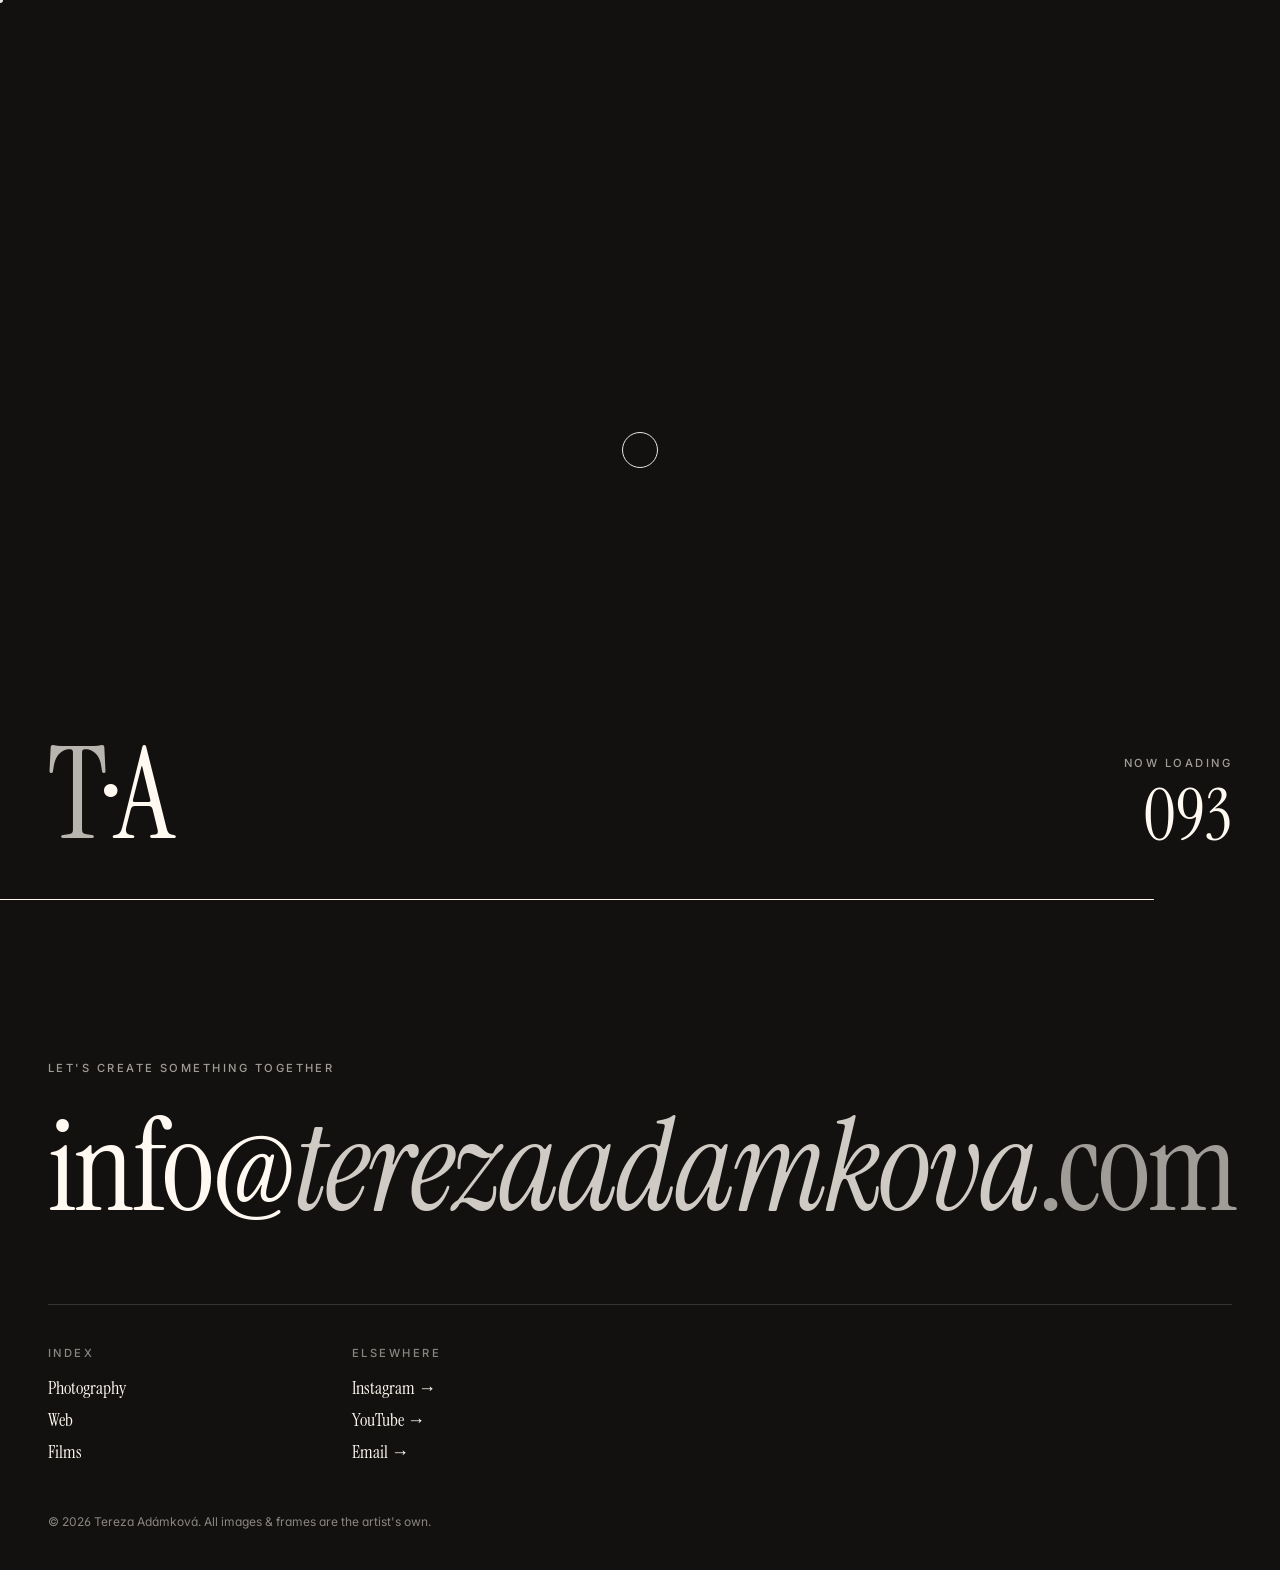
==== commit 8f67d64b: "Deploy 2026-07-20T18:41:39Z" ====
--- a/about/index.html
+++ b/about/index.html
@@ -1 +1 @@
-<!DOCTYPE html><html lang="en"><head><meta charSet="utf-8"/><meta name="viewport" content="width=device-width, initial-scale=1"/><link rel="preload" as="image" href="/assets/33-BnflWMxS.jpg"/><link rel="stylesheet" href="/assets/styles-CM2ddZnH.css" data-precedence="default"/><link rel="stylesheet" href="https://fonts.googleapis.com/css2?family=Instrument+Serif:ital@0;1&amp;family=Inter:wght@300;400;500;600&amp;display=swap" data-precedence="default"/><title>About — Tereza Adámková</title><meta name="author" content="Tereza Adámková"/><meta property="og:type" content="website"/><meta property="og:site_name" content="Tereza Adámková"/><meta property="og:locale" content="en_US"/><meta name="twitter:card" content="summary_large_image"/><meta name="description" content="Photographer, art director and quiet web maker based in Prague."/><meta property="og:title" content="About — Tereza Adámková"/><meta property="og:description" content="Photographer, art director and quiet web maker based in Prague."/><meta property="og:image" content="https://www.terezaadamkova.com/assets/33-BnflWMxS.jpg"/><meta property="og:url" content="https://www.terezaadamkova.com/about"/><meta name="twitter:image" content="https://www.terezaadamkova.com/assets/33-BnflWMxS.jpg"/><link rel="modulepreload" href="/assets/index-B6eDoB9k.js"/><link rel="modulepreload" href="/assets/about-CRilg3Rt.js"/><link rel="modulepreload" href="/assets/Reveal-iM31erw8.js"/><link rel="preconnect" href="https://fonts.googleapis.com"/><link rel="preconnect" href="https://fonts.gstatic.com" crossorigin="anonymous"/><link rel="icon" href="/favicon.svg" type="image/svg+xml"/><link rel="canonical" href="https://www.terezaadamkova.com/about"/><script type="application/ld+json">{"@context":"https://schema.org","@type":"Person","name":"Tereza Adámková","url":"https://www.terezaadamkova.com","image":"https://www.terezaadamkova.com/assets/2334-CpJNLF2O.jpg","jobTitle":"Photographer & Creative Director","address":{"@type":"PostalAddress","addressLocality":"Prague","addressCountry":"CZ"},"sameAs":["https://www.instagram.com/terezaphoto_/","https://www.youtube.com/@terezaphoto"]}</script></head><body class="grain"><div class="fixed inset-0 z-[80] flex items-end justify-between p-8 md:p-12 bg-[var(--ink)] text-[var(--paper)]" style="opacity:1"><div class="display text-[14vw] md:text-[10vw] leading-none"><span class="opacity-70">T</span>·A</div><div class="text-right"><div class="eyebrow opacity-60 mb-2">Now Loading</div><div class="font-serif text-5xl md:text-7xl tabular-nums">000</div></div><div class="absolute left-0 right-0 bottom-0 h-px bg-[var(--paper)] origin-left" style="transform:scaleX(0)"></div></div><div class="cursor-ring" aria-hidden="true"></div><div class="cursor-dot" aria-hidden="true"></div><header class="fixed inset-x-0 top-0 z-50 transition-all duration-500 "><div class="flex items-center justify-between px-6 md:px-10 py-5 md:py-6"><a href="/" class="font-serif text-xl md:text-2xl tracking-tight">Tereza <span class="italic opacity-70">Adámková</span></a><nav class="hidden md:flex items-center gap-8"><a href="/photography" class="text-[13px] tracking-wide hover:opacity-60 transition-opacity">Photography</a><a href="/web" class="text-[13px] tracking-wide hover:opacity-60 transition-opacity">Web</a><a href="/films" class="text-[13px] tracking-wide hover:opacity-60 transition-opacity">Films</a><a class="text-[13px] tracking-wide hover:opacity-60 transition-opacity text-[13px] tracking-wide opacity-100 italic font-serif" href="/about" data-status="active" aria-current="page">About</a><a href="/contact" class="text-[13px] tracking-wide hover:opacity-60 transition-opacity">Contact</a></nav><button aria-label="Open menu" class="md:hidden flex flex-col gap-1.5 p-2"><span class="h-px w-6 bg-current transition-transform "></span><span class="h-px w-6 bg-current transition-transform "></span></button></div></header><main class="min-h-screen"><!--$--><article><header class="px-6 md:px-12 pt-40 md:pt-56 pb-20 grid grid-cols-12 gap-8 items-end"><div class="col-span-12 md:col-span-7"><p class="eyebrow opacity-60 mb-6">About</p><h1 class="display block text-[12vw] md:text-[8vw]"><span class="block overflow-hidden"><span class="block" style="transform:translateY(110%)">Slow work,</span></span><span class="block overflow-hidden"><span class="block" style="transform:translateY(110%)">from Prague,</span></span><span class="block overflow-hidden"><span class="block" style="transform:translateY(110%)">with feeling.</span></span></h1></div><div class="col-span-12 md:col-span-5 media-tile aspect-[4/5]" style="opacity:0;transform:translateY(30px)"><img src="/assets/33-BnflWMxS.jpg" alt="Tereza Adámková by the river in Prague" width="1280" height="1600" class="h-full w-full object-cover object-bottom"/></div></header><section class="px-6 md:px-12 grid grid-cols-12 gap-8 pb-32"><div class="col-span-12 md:col-span-3"><p class="eyebrow opacity-60">Bio</p></div><div class="col-span-12 md:col-span-7 space-y-6 font-serif text-2xl md:text-3xl leading-snug"><p class="" style="opacity:0;transform:translateY(30px)">Hi, I’m Tereza, a photographer, videographer and digital strategist.<span class="italic"> My work does not fit neatly into one category. I create photographs and videos focused on authentic moments.</span></p><p class="" style="opacity:0;transform:translateY(30px)">Alongside my creative work, I work in digital marketing. My role includes social media, photography, video production, content strategy, website development, and the coordination of digital projects. I also design and build websites, helping individuals and organisations turn their ideas into clear online experiences. Contact me for collaborations or to discuss your project.</p></div></section><section class="ink-section bg-[var(--ink)] text-[var(--paper)] px-6 md:px-12 py-32"><div class="grid grid-cols-12 gap-8"><p class="eyebrow col-span-12 md:col-span-3 opacity-60">Years</p><ul class="col-span-12 md:col-span-9 divide-y divide-white/15"><div class="" style="opacity:0;transform:translateY(30px)"><li class="grid grid-cols-12 gap-4 py-6"><span class="col-span-3 md:col-span-2 font-serif text-xl md:text-2xl opacity-70">2017</span><span class="col-span-9 md:col-span-10 font-serif text-xl md:text-3xl">Studied Religious Studies at Åbo Akademi University in Finland.</span></li></div><div class="" style="opacity:0;transform:translateY(30px)"><li class="grid grid-cols-12 gap-4 py-6"><span class="col-span-3 md:col-span-2 font-serif text-xl md:text-2xl opacity-70">2021</span><span class="col-span-9 md:col-span-10 font-serif text-xl md:text-3xl">Completed a master’s degree in Religious Studies at Charles University in Prague.</span></li></div><div class="" style="opacity:0;transform:translateY(30px)"><li class="grid grid-cols-12 gap-4 py-6"><span class="col-span-3 md:col-span-2 font-serif text-xl md:text-2xl opacity-70">2021–2022</span><span class="col-span-9 md:col-span-10 font-serif text-xl md:text-3xl">Lived in Ireland.</span></li></div><div class="" style="opacity:0;transform:translateY(30px)"><li class="grid grid-cols-12 gap-4 py-6"><span class="col-span-3 md:col-span-2 font-serif text-xl md:text-2xl opacity-70">2022–present</span><span class="col-span-9 md:col-span-10 font-serif text-xl md:text-3xl">Based in Prague, working in digital marketing, photography, and content creation.</span></li></div></ul></div><div class="mt-20 flex flex-wrap items-end justify-between gap-6"><p class="display text-5xl md:text-7xl max-w-xl">Get in <span class="italic">touch</span></p><a href="/contact" class="border-b border-current pb-1 text-sm">Contact me →</a></div></section></article><script>(function(a,f){let l;try{l=JSON.parse(sessionStorage.getItem(a)||"{}")}catch{return}const n=l?.[f||history.state?.__TSR_key];let c=!1;for(const t in n){const e=n[t],o=e?.scrollX,s=e?.scrollY;if(Number.isFinite(o)&&Number.isFinite(s)){if(t==="window")scrollTo(o,s),c=!0;else if(t)try{const r=document.querySelector(t);r&&(r.scrollLeft=o,r.scrollTop=s)}catch{}}}if(c)return;const i=location.hash.slice(1);if(i){const t=history.state?.__hashScrollIntoViewOptions??!0;if(t){const e=document.getElementById(i);e&&e.scrollIntoView(t)}return}scrollTo(0,0)})("tsr-scroll-restoration-v1_3");document.currentScript.remove()</script><!--/$--></main><footer class="ink-section bg-[var(--ink)] text-[var(--paper)] relative"><div class="px-6 md:px-12 pt-24 md:pt-40 pb-10"><p class="eyebrow opacity-60">Let&#x27;s create something together</p><a href="/contact" class="block mt-8 display text-[14vw] md:text-[10vw] leading-[0.88] hover:italic transition-all duration-700">info@<br class="md:hidden"/><span class="italic opacity-80">terezaadamkova</span><span class="opacity-60">.com</span></a><div class="mt-20 grid grid-cols-2 md:grid-cols-4 gap-8 border-t border-white/15 pt-10"><div><p class="eyebrow opacity-50 mb-3">Index</p><ul class="space-y-1 font-serif text-lg"><li><a href="/photography">Photography</a></li><li><a href="/web">Web</a></li><li><a href="/films">Films</a></li></ul></div><div><p class="eyebrow opacity-50 mb-3">Elsewhere</p><ul class="space-y-1 font-serif text-lg"><li><a href="https://www.instagram.com/terezaphoto_/" class="story-link inline-block hover:italic transition-all" target="_blank" rel="noreferrer">Instagram<span aria-hidden="true"> →</span></a></li><li><a href="https://www.youtube.com/@terezaphoto" class="story-link inline-block hover:italic transition-all" target="_blank" rel="noreferrer">YouTube<span aria-hidden="true"> →</span></a></li><li><a href="mailto:info@terezaadamkova.com" class="story-link inline-block hover:italic transition-all" target="_blank" rel="noreferrer">Email<span aria-hidden="true"> →</span></a></li></ul></div></div><div class="mt-12 flex flex-col md:flex-row md:items-end md:justify-between gap-4 text-xs opacity-50"><p>© <!-- -->2026<!-- --> Tereza Adámková. All images &amp; frames are the artist&#x27;s own.</p></div></div></footer><script class="$tsr" id="$tsr-stream-barrier">(self.$R=self.$R||{})["tsr"]=[];self.$_TSR={h(){this.hydrated=!0,this.c()},e(){this.streamEnded=!0,this.c()},c(){this.hydrated&&this.streamEnded&&(delete self.$_TSR,delete self.$R.tsr)},p(e){this.initialized?e():this.buffer.push(e)},buffer:[]};$_TSR.router=($R=>$R[0]={manifest:$R[1]={routes:$R[2]={__root__:$R[3]={preloads:$R[4]=["/assets/index-B6eDoB9k.js"],scripts:$R[5]=[$R[6]={attrs:$R[7]={type:"module",async:!0,src:"/assets/index-B6eDoB9k.js"}}]},"/about":$R[8]={preloads:$R[9]=["/assets/about-CRilg3Rt.js","/assets/Reveal-iM31erw8.js"]}}},matches:$R[10]=[$R[11]={i:"__root__ ",u:1784565238000,s:"success",ssr:!0},$R[12]={i:" about about",u:1784565238001,s:"success",ssr:!0}],lastMatchId:" about about"})($R["tsr"]);$_TSR.e();document.currentScript.remove()</script><script type="module" async="" src="/assets/index-B6eDoB9k.js"></script></body></html>+<!DOCTYPE html><html lang="en"><head><meta charSet="utf-8"/><meta name="viewport" content="width=device-width, initial-scale=1"/><link rel="preload" as="image" href="/assets/33-BnflWMxS.jpg"/><link rel="stylesheet" href="/assets/styles-DkmuXeWA.css" data-precedence="default"/><link rel="stylesheet" href="https://fonts.googleapis.com/css2?family=Instrument+Serif:ital@0;1&amp;family=Inter:wght@300;400;500;600&amp;display=swap" data-precedence="default"/><title>About — Tereza Adámková</title><meta name="author" content="Tereza Adámková"/><meta property="og:type" content="website"/><meta property="og:site_name" content="Tereza Adámková"/><meta property="og:locale" content="en_US"/><meta name="twitter:card" content="summary_large_image"/><meta name="description" content="Photographer, art director and quiet web maker based in Prague."/><meta property="og:title" content="About — Tereza Adámková"/><meta property="og:description" content="Photographer, art director and quiet web maker based in Prague."/><meta property="og:image" content="https://www.terezaadamkova.com/assets/33-BnflWMxS.jpg"/><meta property="og:url" content="https://www.terezaadamkova.com/about"/><meta name="twitter:image" content="https://www.terezaadamkova.com/assets/33-BnflWMxS.jpg"/><link rel="modulepreload" href="/assets/index-BvOoGf_0.js"/><link rel="modulepreload" href="/assets/about-B9MHKh4e.js"/><link rel="modulepreload" href="/assets/Reveal-Cy_sPBU6.js"/><link rel="preconnect" href="https://fonts.googleapis.com"/><link rel="preconnect" href="https://fonts.gstatic.com" crossorigin="anonymous"/><link rel="icon" href="/favicon.svg" type="image/svg+xml"/><link rel="canonical" href="https://www.terezaadamkova.com/about"/><script type="application/ld+json">{"@context":"https://schema.org","@type":"Person","name":"Tereza Adámková","url":"https://www.terezaadamkova.com","image":"https://www.terezaadamkova.com/assets/2334-CpJNLF2O.jpg","jobTitle":"Photographer & Creative Director","address":{"@type":"PostalAddress","addressLocality":"Prague","addressCountry":"CZ"},"sameAs":["https://www.instagram.com/terezaphoto_/","https://www.youtube.com/@terezaphoto"]}</script></head><body class="grain"><div class="fixed inset-0 z-[80] flex items-end justify-between p-8 md:p-12 bg-[var(--ink)] text-[var(--paper)]" style="opacity:1"><div class="display text-[14vw] md:text-[10vw] leading-none"><span class="opacity-70">T</span>·A</div><div class="text-right"><div class="eyebrow opacity-60 mb-2">Now Loading</div><div class="font-serif text-5xl md:text-7xl tabular-nums">000</div></div><div class="absolute left-0 right-0 bottom-0 h-px bg-[var(--paper)] origin-left" style="transform:scaleX(0)"></div></div><div class="cursor-ring" aria-hidden="true"></div><div class="cursor-dot" aria-hidden="true"></div><header class="fixed inset-x-0 top-0 z-50 transition-all duration-500 "><div class="flex items-center justify-between px-6 md:px-10 py-5 md:py-6"><a href="/" class="font-serif text-xl md:text-2xl tracking-tight">Tereza <span class="italic opacity-70">Adámková</span></a><nav class="hidden md:flex items-center gap-8"><a href="/photography" class="text-[13px] tracking-wide hover:opacity-60 transition-opacity">Photography</a><a href="/web" class="text-[13px] tracking-wide hover:opacity-60 transition-opacity">Web</a><a href="/films" class="text-[13px] tracking-wide hover:opacity-60 transition-opacity">Films</a><a class="text-[13px] tracking-wide hover:opacity-60 transition-opacity text-[13px] tracking-wide opacity-100 italic font-serif" href="/about" data-status="active" aria-current="page">About</a><a href="/contact" class="text-[13px] tracking-wide hover:opacity-60 transition-opacity">Contact</a></nav><button aria-label="Open menu" class="md:hidden flex flex-col gap-1.5 p-2"><span class="h-px w-6 bg-current transition-transform "></span><span class="h-px w-6 bg-current transition-transform "></span></button></div></header><main class="min-h-screen"><!--$--><article><header class="px-6 md:px-12 pt-40 md:pt-56 pb-20 grid grid-cols-12 gap-8 items-end"><div class="col-span-12 md:col-span-7"><p class="eyebrow opacity-60 mb-6">About</p><h1 class="display block text-[12vw] md:text-[8vw]"><span class="block overflow-hidden"><span class="block" style="transform:translateY(110%)">Slow work,</span></span><span class="block overflow-hidden"><span class="block" style="transform:translateY(110%)">from Prague,</span></span><span class="block overflow-hidden"><span class="block" style="transform:translateY(110%)">with feeling.</span></span></h1></div><div class="col-span-12 md:col-span-5 media-tile aspect-[4/5]" style="opacity:0;transform:translateY(30px)"><img src="/assets/33-BnflWMxS.jpg" alt="Tereza Adámková by the river in Prague" width="1280" height="1600" class="h-full w-full object-cover object-bottom"/></div></header><section class="px-6 md:px-12 grid grid-cols-12 gap-8 pb-32"><div class="col-span-12 md:col-span-3"><p class="eyebrow opacity-60">Bio</p></div><div class="col-span-12 md:col-span-7 space-y-6 font-serif text-2xl md:text-3xl leading-snug"><p class="" style="opacity:0;transform:translateY(30px)">Hi, I’m Tereza, a photographer, videographer and digital strategist.<span class="italic"> My work does not fit neatly into one category. I create photographs and videos focused on authentic moments.</span></p><p class="" style="opacity:0;transform:translateY(30px)">Alongside my creative work, I work in digital marketing. My role includes social media, photography, video production, content strategy, website development, and the coordination of digital projects. I also design and build websites, helping individuals and organisations turn their ideas into clear online experiences. Contact me for collaborations or to discuss your project.</p></div></section><section class="ink-section bg-[var(--ink)] text-[var(--paper)] px-6 md:px-12 py-32"><div class="grid grid-cols-12 gap-8"><p class="eyebrow col-span-12 md:col-span-3 opacity-60">Years</p><ul class="col-span-12 md:col-span-9 divide-y divide-white/15"><div class="" style="opacity:0;transform:translateY(30px)"><li class="grid grid-cols-12 gap-4 py-6"><span class="col-span-3 md:col-span-2 font-serif text-xl md:text-2xl opacity-70">2017</span><span class="col-span-9 md:col-span-10 font-serif text-xl md:text-3xl">Studied Religious Studies at Åbo Akademi University in Finland.</span></li></div><div class="" style="opacity:0;transform:translateY(30px)"><li class="grid grid-cols-12 gap-4 py-6"><span class="col-span-3 md:col-span-2 font-serif text-xl md:text-2xl opacity-70">2021</span><span class="col-span-9 md:col-span-10 font-serif text-xl md:text-3xl">Completed a master’s degree in Religious Studies at Charles University in Prague.</span></li></div><div class="" style="opacity:0;transform:translateY(30px)"><li class="grid grid-cols-12 gap-4 py-6"><span class="col-span-3 md:col-span-2 font-serif text-xl md:text-2xl opacity-70">2021–2022</span><span class="col-span-9 md:col-span-10 font-serif text-xl md:text-3xl">Lived in Ireland.</span></li></div><div class="" style="opacity:0;transform:translateY(30px)"><li class="grid grid-cols-12 gap-4 py-6"><span class="col-span-3 md:col-span-2 font-serif text-xl md:text-2xl opacity-70">2022–present</span><span class="col-span-9 md:col-span-10 font-serif text-xl md:text-3xl">Based in Prague, working in digital marketing, photography, and content creation.</span></li></div></ul></div><div class="mt-20 flex flex-wrap items-end justify-between gap-6"><p class="display text-5xl md:text-7xl max-w-xl">Get in <span class="italic">touch</span></p><a href="/contact" class="border-b border-current pb-1 text-sm">Contact me →</a></div></section></article><script>(function(a,f){let l;try{l=JSON.parse(sessionStorage.getItem(a)||"{}")}catch{return}const n=l?.[f||history.state?.__TSR_key];let c=!1;for(const t in n){const e=n[t],o=e?.scrollX,s=e?.scrollY;if(Number.isFinite(o)&&Number.isFinite(s)){if(t==="window")scrollTo(o,s),c=!0;else if(t)try{const r=document.querySelector(t);r&&(r.scrollLeft=o,r.scrollTop=s)}catch{}}}if(c)return;const i=location.hash.slice(1);if(i){const t=history.state?.__hashScrollIntoViewOptions??!0;if(t){const e=document.getElementById(i);e&&e.scrollIntoView(t)}return}scrollTo(0,0)})("tsr-scroll-restoration-v1_3");document.currentScript.remove()</script><!--/$--></main><footer class="ink-section bg-[var(--ink)] text-[var(--paper)] relative"><div class="px-6 md:px-12 pt-24 md:pt-40 pb-10"><p class="eyebrow opacity-60">Let&#x27;s create something together</p><a href="/contact" class="block mt-8 display text-[10vw] leading-[0.88] hover:italic transition-all duration-700">info@<br class="md:hidden"/><span class="italic opacity-80">terezaadamkova</span><span class="opacity-60">.com</span></a><div class="mt-20 grid grid-cols-2 md:grid-cols-4 gap-8 border-t border-white/15 pt-10"><div><p class="eyebrow opacity-50 mb-3">Index</p><ul class="space-y-1 font-serif text-lg"><li><a href="/photography">Photography</a></li><li><a href="/web">Web</a></li><li><a href="/films">Films</a></li></ul></div><div><p class="eyebrow opacity-50 mb-3">Elsewhere</p><ul class="space-y-1 font-serif text-lg"><li><a href="https://www.instagram.com/terezaphoto_/" class="story-link inline-block hover:italic transition-all" target="_blank" rel="noreferrer">Instagram<span aria-hidden="true"> →</span></a></li><li><a href="https://www.youtube.com/@terezaphoto" class="story-link inline-block hover:italic transition-all" target="_blank" rel="noreferrer">YouTube<span aria-hidden="true"> →</span></a></li><li><a href="mailto:info@terezaadamkova.com" class="story-link inline-block hover:italic transition-all" target="_blank" rel="noreferrer">Email<span aria-hidden="true"> →</span></a></li></ul></div></div><div class="mt-12 flex flex-col md:flex-row md:items-end md:justify-between gap-4 text-xs opacity-50"><p>© <!-- -->2026<!-- --> Tereza Adámková. All images &amp; frames are the artist&#x27;s own.</p></div></div></footer><script class="$tsr" id="$tsr-stream-barrier">(self.$R=self.$R||{})["tsr"]=[];self.$_TSR={h(){this.hydrated=!0,this.c()},e(){this.streamEnded=!0,this.c()},c(){this.hydrated&&this.streamEnded&&(delete self.$_TSR,delete self.$R.tsr)},p(e){this.initialized?e():this.buffer.push(e)},buffer:[]};$_TSR.router=($R=>$R[0]={manifest:$R[1]={routes:$R[2]={__root__:$R[3]={preloads:$R[4]=["/assets/index-BvOoGf_0.js"],scripts:$R[5]=[$R[6]={attrs:$R[7]={type:"module",async:!0,src:"/assets/index-BvOoGf_0.js"}}]},"/about":$R[8]={preloads:$R[9]=["/assets/about-B9MHKh4e.js","/assets/Reveal-Cy_sPBU6.js"]}}},matches:$R[10]=[$R[11]={i:"__root__ ",u:1784572896755,s:"success",ssr:!0},$R[12]={i:" about about",u:1784572896757,s:"success",ssr:!0}],lastMatchId:" about about"})($R["tsr"]);$_TSR.e();document.currentScript.remove()</script><script type="module" async="" src="/assets/index-BvOoGf_0.js"></script></body></html>
--- a/assets/styles-DkmuXeWA.css
+++ b/assets/styles-DkmuXeWA.css
@@ -0,0 +1 @@
+@layer properties{@supports (((-webkit-hyphens:none)) and (not (margin-trim:inline))) or ((-moz-orient:inline) and (not (color:rgb(from red r g b)))){*,:before,:after,::backdrop{--tw-translate-x:0;--tw-translate-y:0;--tw-translate-z:0;--tw-rotate-x:initial;--tw-rotate-y:initial;--tw-rotate-z:initial;--tw-skew-x:initial;--tw-skew-y:initial;--tw-space-y-reverse:0;--tw-divide-y-reverse:0;--tw-border-style:solid;--tw-gradient-position:initial;--tw-gradient-from:#0000;--tw-gradient-via:#0000;--tw-gradient-to:#0000;--tw-gradient-stops:initial;--tw-gradient-via-stops:initial;--tw-gradient-from-position:0%;--tw-gradient-via-position:50%;--tw-gradient-to-position:100%;--tw-leading:initial;--tw-font-weight:initial;--tw-tracking:initial;--tw-ordinal:initial;--tw-slashed-zero:initial;--tw-numeric-figure:initial;--tw-numeric-spacing:initial;--tw-numeric-fraction:initial;--tw-shadow:0 0 #0000;--tw-shadow-color:initial;--tw-shadow-alpha:100%;--tw-inset-shadow:0 0 #0000;--tw-inset-shadow-color:initial;--tw-inset-shadow-alpha:100%;--tw-ring-color:initial;--tw-ring-shadow:0 0 #0000;--tw-inset-ring-color:initial;--tw-inset-ring-shadow:0 0 #0000;--tw-ring-inset:initial;--tw-ring-offset-width:0px;--tw-ring-offset-color:#fff;--tw-ring-offset-shadow:0 0 #0000;--tw-backdrop-blur:initial;--tw-backdrop-brightness:initial;--tw-backdrop-contrast:initial;--tw-backdrop-grayscale:initial;--tw-backdrop-hue-rotate:initial;--tw-backdrop-invert:initial;--tw-backdrop-opacity:initial;--tw-backdrop-saturate:initial;--tw-backdrop-sepia:initial;--tw-duration:initial;--tw-space-x-reverse:0;--tw-animation-delay:0s;--tw-animation-direction:normal;--tw-animation-duration:initial;--tw-animation-fill-mode:none;--tw-animation-iteration-count:1;--tw-enter-blur:0;--tw-enter-opacity:1;--tw-enter-rotate:0;--tw-enter-scale:1;--tw-enter-translate-x:0;--tw-enter-translate-y:0;--tw-exit-blur:0;--tw-exit-opacity:1;--tw-exit-rotate:0;--tw-exit-scale:1;--tw-exit-translate-x:0;--tw-exit-translate-y:0}}}@layer theme{:root,:host{--font-sans:"Inter", ui-sans-serif, system-ui, -apple-system, sans-serif;--font-serif:"Instrument Serif", "Cormorant Garamond", ui-serif, Georgia, serif;--color-black:#000;--color-white:#fff;--spacing:.25rem;--container-xs:20rem;--container-sm:24rem;--container-md:28rem;--container-lg:32rem;--container-xl:36rem;--container-2xl:42rem;--text-xs:.75rem;--text-xs--line-height:calc(1 / .75);--text-sm:.875rem;--text-sm--line-height:calc(1.25 / .875);--text-base:1rem;--text-base--line-height: 1.5 ;--text-lg:1.125rem;--text-lg--line-height:calc(1.75 / 1.125);--text-xl:1.25rem;--text-xl--line-height:calc(1.75 / 1.25);--text-2xl:1.5rem;--text-2xl--line-height:calc(2 / 1.5);--text-3xl:1.875rem;--text-3xl--line-height: 1.2 ;--text-5xl:3rem;--text-5xl--line-height:1;--text-6xl:3.75rem;--text-6xl--line-height:1;--text-7xl:4.5rem;--text-7xl--line-height:1;--text-9xl:8rem;--text-9xl--line-height:1;--font-weight-semibold:600;--tracking-tight:-.025em;--tracking-normal:0em;--tracking-wide:.025em;--leading-snug:1.375;--leading-relaxed:1.625;--animate-pulse:pulse 2s cubic-bezier(.4, 0, .6, 1) infinite;--blur-md:12px;--default-transition-duration:.15s;--default-transition-timing-function:cubic-bezier(.4, 0, .2, 1);--default-font-family:"Inter", ui-sans-serif, system-ui, -apple-system, sans-serif;--default-mono-font-family:"JetBrains Mono", ui-monospace, monospace;--color-background:var(--background);--color-foreground:var(--foreground);--color-border:var(--border)}}@layer base{*,:after,:before,::backdrop{box-sizing:border-box;border:0 solid;margin:0;padding:0}::file-selector-button{box-sizing:border-box;border:0 solid;margin:0;padding:0}html,:host{-webkit-text-size-adjust:100%;tab-size:4;line-height:1.5;font-family:var(--default-font-family,ui-sans-serif, system-ui, sans-serif, "Apple Color Emoji", "Segoe UI Emoji", "Segoe UI Symbol", "Noto Color Emoji");font-feature-settings:var(--default-font-feature-settings,normal);font-variation-settings:var(--default-font-variation-settings,normal);-webkit-tap-highlight-color:transparent}hr{height:0;color:inherit;border-top-width:1px}abbr:where([title]){-webkit-text-decoration:underline dotted;text-decoration:underline dotted}h1,h2,h3,h4,h5,h6{font-size:inherit;font-weight:inherit}a{color:inherit;-webkit-text-decoration:inherit;text-decoration:inherit}b,strong{font-weight:bolder}code,kbd,samp,pre{font-family:var(--default-mono-font-family,ui-monospace, SFMono-Regular, Menlo, Monaco, Consolas, "Liberation Mono", "Courier New", monospace);font-feature-settings:var(--default-mono-font-feature-settings,normal);font-variation-settings:var(--default-mono-font-variation-settings,normal);font-size:1em}small{font-size:80%}sub,sup{vertical-align:baseline;font-size:75%;line-height:0;position:relative}sub{bottom:-.25em}sup{top:-.5em}table{text-indent:0;border-color:inherit;border-collapse:collapse}:-moz-focusring{outline:auto}progress{vertical-align:baseline}summary{display:list-item}ol,ul,menu{list-style:none}img,svg,video,canvas,audio,iframe,embed,object{vertical-align:middle;display:block}img,video{max-width:100%;height:auto}button,input,select,optgroup,textarea{font:inherit;font-feature-settings:inherit;font-variation-settings:inherit;letter-spacing:inherit;color:inherit;opacity:1;background-color:#0000;border-radius:0}::file-selector-button{font:inherit;font-feature-settings:inherit;font-variation-settings:inherit;letter-spacing:inherit;color:inherit;opacity:1;background-color:#0000;border-radius:0}:where(select:is([multiple],[size])) optgroup{font-weight:bolder}:where(select:is([multiple],[size])) optgroup option{padding-inline-start:20px}::file-selector-button{margin-inline-end:4px}::placeholder{opacity:1}@supports (not ((-webkit-appearance:-apple-pay-button))) or (contain-intrinsic-size:1px){::placeholder{color:currentColor}@supports (color:color-mix(in lab,red,red)){::placeholder{color:color-mix(in oklab,currentcolor 50%,transparent)}}}textarea{resize:vertical}::-webkit-search-decoration{-webkit-appearance:none}::-webkit-date-and-time-value{min-height:1lh;text-align:inherit}::-webkit-datetime-edit{display:inline-flex}::-webkit-datetime-edit-fields-wrapper{padding:0}::-webkit-datetime-edit{padding-block:0}::-webkit-datetime-edit-year-field{padding-block:0}::-webkit-datetime-edit-month-field{padding-block:0}::-webkit-datetime-edit-day-field{padding-block:0}::-webkit-datetime-edit-hour-field{padding-block:0}::-webkit-datetime-edit-minute-field{padding-block:0}::-webkit-datetime-edit-second-field{padding-block:0}::-webkit-datetime-edit-millisecond-field{padding-block:0}::-webkit-datetime-edit-meridiem-field{padding-block:0}::-webkit-calendar-picker-indicator{line-height:1}:-moz-ui-invalid{box-shadow:none}button,input:where([type=button],[type=reset],[type=submit]){appearance:button}::file-selector-button{appearance:button}::-webkit-inner-spin-button{height:auto}::-webkit-outer-spin-button{height:auto}[hidden]:where(:not([hidden=until-found])){display:none!important}:root{--radius:.25rem;--paper:oklch(98.5% .012 70);--ink:oklch(18% .005 60);--sand:oklch(78% .045 50);--olive:oklch(45% .055 110);--lavender:oklch(78% .06 295);--background:var(--paper);--foreground:var(--ink);--card:var(--paper);--card-foreground:var(--ink);--popover:var(--paper);--popover-foreground:var(--ink);--primary:var(--ink);--primary-foreground:var(--paper);--secondary:oklch(94% .012 60);--secondary-foreground:var(--ink);--muted:oklch(95% .012 60);--muted-foreground:oklch(45% .012 60);--accent:var(--sand);--accent-foreground:var(--ink);--destructive:oklch(55% .18 25);--destructive-foreground:var(--paper);--border:oklch(90% .012 60);--input:oklch(90% .012 60);--ring:oklch(55% .04 60)}.dark,.ink-section{--background:var(--ink);--foreground:var(--paper);--card:oklch(22% .005 60);--card-foreground:var(--paper);--popover:oklch(22% .005 60);--popover-foreground:var(--paper);--primary:var(--paper);--primary-foreground:var(--ink);--secondary:oklch(24% .005 60);--secondary-foreground:var(--paper);--muted:oklch(24% .005 60);--muted-foreground:oklch(68% .012 60);--accent:var(--sand);--accent-foreground:var(--ink);--border:oklch(100% 0 0/.12);--input:oklch(100% 0 0/.15);--ring:oklch(65% .04 60)}*{border-color:var(--color-border)}html{scroll-behavior:smooth}html.lenis,html.lenis body{height:auto}.lenis.lenis-smooth{scroll-behavior:auto!important}.lenis.lenis-smooth [data-lenis-prevent]{overscroll-behavior:contain}.lenis.lenis-stopped{overflow:clip}body{background-color:var(--color-background);color:var(--color-foreground);font-family:var(--font-sans);font-feature-settings:"ss01","cv11";-webkit-font-smoothing:antialiased;text-rendering:optimizelegibility}::selection{background:var(--ink);color:var(--paper)}.ink-section ::selection{background:var(--paper);color:var(--ink)}}@layer components;@layer utilities{.pointer-events-none{pointer-events:none}.sr-only{clip-path:inset(50%);white-space:nowrap;border-width:0;width:1px;height:1px;margin:-1px;padding:0;position:absolute;overflow:hidden}.absolute{position:absolute}.fixed{position:fixed}.relative{position:relative}.sticky{position:sticky}.inset-0{inset:calc(var(--spacing) * 0)}.inset-x-0{inset-inline:calc(var(--spacing) * 0)}.top-0{top:calc(var(--spacing) * 0)}.top-1\/2{top:50%}.top-4{top:calc(var(--spacing) * 4)}.top-\[50\%\]{top:50%}.top-full{top:100%}.right-0{right:calc(var(--spacing) * 0)}.right-3{right:calc(var(--spacing) * 3)}.right-4{right:calc(var(--spacing) * 4)}.right-6{right:calc(var(--spacing) * 6)}.bottom-0{bottom:calc(var(--spacing) * 0)}.bottom-4{bottom:calc(var(--spacing) * 4)}.bottom-6{bottom:calc(var(--spacing) * 6)}.bottom-10{bottom:calc(var(--spacing) * 10)}.left-0{left:calc(var(--spacing) * 0)}.left-3{left:calc(var(--spacing) * 3)}.left-4{left:calc(var(--spacing) * 4)}.left-6{left:calc(var(--spacing) * 6)}.left-\[50\%\]{left:50%}.z-10{z-index:10}.z-20{z-index:20}.z-50{z-index:50}.z-\[80\]{z-index:80}.z-\[100\]{z-index:100}.col-span-3{grid-column:span 3/span 3}.col-span-9{grid-column:span 9/span 9}.col-span-12{grid-column:span 12/span 12}.mt-1{margin-top:calc(var(--spacing) * 1)}.mt-2{margin-top:calc(var(--spacing) * 2)}.mt-3{margin-top:calc(var(--spacing) * 3)}.mt-4{margin-top:calc(var(--spacing) * 4)}.mt-5{margin-top:calc(var(--spacing) * 5)}.mt-6{margin-top:calc(var(--spacing) * 6)}.mt-8{margin-top:calc(var(--spacing) * 8)}.mt-10{margin-top:calc(var(--spacing) * 10)}.mt-12{margin-top:calc(var(--spacing) * 12)}.mt-20{margin-top:calc(var(--spacing) * 20)}.mb-2{margin-bottom:calc(var(--spacing) * 2)}.mb-3{margin-bottom:calc(var(--spacing) * 3)}.mb-4{margin-bottom:calc(var(--spacing) * 4)}.mb-6{margin-bottom:calc(var(--spacing) * 6)}.mb-12{margin-bottom:calc(var(--spacing) * 12)}.mb-16{margin-bottom:calc(var(--spacing) * 16)}.block{display:block}.flex{display:flex}.grid{display:grid}.hidden{display:none}.inline-block{display:inline-block}.inline-flex{display:inline-flex}.aspect-\[4\/3\]{aspect-ratio:4/3}.aspect-\[4\/5\]{aspect-ratio:4/5}.aspect-\[16\/10\]{aspect-ratio:16/10}.aspect-\[21\/9\]{aspect-ratio:21/9}.aspect-square{aspect-ratio:1}.h-4{height:calc(var(--spacing) * 4)}.h-8{height:calc(var(--spacing) * 8)}.h-16{height:calc(var(--spacing) * 16)}.h-20{height:calc(var(--spacing) * 20)}.h-\[100dvh\]{height:100dvh}.h-\[100svh\]{height:100svh}.h-auto{height:auto}.h-full{height:100%}.h-px{height:1px}.max-h-\[calc\(100dvh-6rem\)\]{max-height:calc(100dvh - 6rem)}.max-h-\[calc\(100dvh-8rem\)\]{max-height:calc(100dvh - 8rem)}.max-h-\[min\(82dvh\,calc\(100dvh-7rem\)\)\]{max-height:min(82dvh,100dvh - 7rem)}.max-h-full{max-height:100%}.min-h-\[640px\]{min-height:640px}.min-h-screen{min-height:100vh}.w-4{width:calc(var(--spacing) * 4)}.w-6{width:calc(var(--spacing) * 6)}.w-8{width:calc(var(--spacing) * 8)}.w-10{width:calc(var(--spacing) * 10)}.w-16{width:calc(var(--spacing) * 16)}.w-20{width:calc(var(--spacing) * 20)}.w-24{width:calc(var(--spacing) * 24)}.w-auto{width:auto}.w-full{width:100%}.max-w-2xl{max-width:var(--container-2xl)}.max-w-\[14rem\]{max-width:14rem}.max-w-\[16rem\]{max-width:16rem}.max-w-\[min\(88vw\,1400px\)\]{max-width:min(88vw,1400px)}.max-w-\[min\(96vw\,1600px\)\]{max-width:min(96vw,1600px)}.max-w-full{max-width:100%}.max-w-lg{max-width:var(--container-lg)}.max-w-md{max-width:var(--container-md)}.max-w-none{max-width:none}.max-w-sm{max-width:var(--container-sm)}.max-w-xl{max-width:var(--container-xl)}.max-w-xs{max-width:var(--container-xs)}.shrink-0{flex-shrink:0}.origin-left{transform-origin:0}.translate-x-0{--tw-translate-x:calc(var(--spacing) * 0);translate:var(--tw-translate-x) var(--tw-translate-y)}.translate-x-0\.5{--tw-translate-x:calc(var(--spacing) * .5);translate:var(--tw-translate-x) var(--tw-translate-y)}.translate-x-\[-50\%\]{--tw-translate-x:-50%;translate:var(--tw-translate-x) var(--tw-translate-y)}.-translate-y-1\/2{--tw-translate-y: -50% ;translate:var(--tw-translate-x) var(--tw-translate-y)}.-translate-y-px{--tw-translate-y:-1px;translate:var(--tw-translate-x) var(--tw-translate-y)}.translate-y-0{--tw-translate-y:calc(var(--spacing) * 0);translate:var(--tw-translate-x) var(--tw-translate-y)}.translate-y-1\.5{--tw-translate-y:calc(var(--spacing) * 1.5);translate:var(--tw-translate-x) var(--tw-translate-y)}.translate-y-\[-50\%\]{--tw-translate-y:-50%;translate:var(--tw-translate-x) var(--tw-translate-y)}.-rotate-45{rotate:-45deg}.rotate-45{rotate:45deg}.transform{transform:var(--tw-rotate-x,) var(--tw-rotate-y,) var(--tw-rotate-z,) var(--tw-skew-x,) var(--tw-skew-y,)}.animate-pulse{animation:var(--animate-pulse)}.cursor-pointer{cursor:pointer}.cursor-zoom-in{cursor:zoom-in}.resize{resize:both}.resize-none{resize:none}.grid-cols-1{grid-template-columns:repeat(1,minmax(0,1fr))}.grid-cols-2{grid-template-columns:repeat(2,minmax(0,1fr))}.grid-cols-12{grid-template-columns:repeat(12,minmax(0,1fr))}.flex-col{flex-direction:column}.flex-col-reverse{flex-direction:column-reverse}.flex-wrap{flex-wrap:wrap}.place-items-center{place-items:center}.items-baseline{align-items:baseline}.items-center{align-items:center}.items-end{align-items:flex-end}.items-start{align-items:flex-start}.justify-between{justify-content:space-between}.justify-center{justify-content:center}.gap-1\.5{gap:calc(var(--spacing) * 1.5)}.gap-2{gap:calc(var(--spacing) * 2)}.gap-3{gap:calc(var(--spacing) * 3)}.gap-4{gap:calc(var(--spacing) * 4)}.gap-6{gap:calc(var(--spacing) * 6)}.gap-8{gap:calc(var(--spacing) * 8)}:where(.space-y-1>:not(:last-child)){--tw-space-y-reverse:0;margin-block-start:calc(calc(var(--spacing) * 1) * var(--tw-space-y-reverse));margin-block-end:calc(calc(var(--spacing) * 1) * calc(1 - var(--tw-space-y-reverse)))}:where(.space-y-1\.5>:not(:last-child)){--tw-space-y-reverse:0;margin-block-start:calc(calc(var(--spacing) * 1.5) * var(--tw-space-y-reverse));margin-block-end:calc(calc(var(--spacing) * 1.5) * calc(1 - var(--tw-space-y-reverse)))}:where(.space-y-6>:not(:last-child)){--tw-space-y-reverse:0;margin-block-start:calc(calc(var(--spacing) * 6) * var(--tw-space-y-reverse));margin-block-end:calc(calc(var(--spacing) * 6) * calc(1 - var(--tw-space-y-reverse)))}:where(.space-y-8>:not(:last-child)){--tw-space-y-reverse:0;margin-block-start:calc(calc(var(--spacing) * 8) * var(--tw-space-y-reverse));margin-block-end:calc(calc(var(--spacing) * 8) * calc(1 - var(--tw-space-y-reverse)))}:where(.space-y-32>:not(:last-child)){--tw-space-y-reverse:0;margin-block-start:calc(calc(var(--spacing) * 32) * var(--tw-space-y-reverse));margin-block-end:calc(calc(var(--spacing) * 32) * calc(1 - var(--tw-space-y-reverse)))}.gap-x-10{column-gap:calc(var(--spacing) * 10)}.gap-y-2{row-gap:calc(var(--spacing) * 2)}:where(.divide-y>:not(:last-child)){--tw-divide-y-reverse:0;border-bottom-style:var(--tw-border-style);border-top-style:var(--tw-border-style);border-top-width:calc(1px * var(--tw-divide-y-reverse));border-bottom-width:calc(1px * calc(1 - var(--tw-divide-y-reverse)))}:where(.divide-white\/15>:not(:last-child)){border-color:#ffffff26}@supports (color:color-mix(in lab,red,red)){:where(.divide-white\/15>:not(:last-child)){border-color:color-mix(in oklab,var(--color-white) 15%,transparent)}}.overflow-hidden{overflow:hidden}.rounded-full{border-radius:3.40282e38px}.rounded-sm{border-radius:calc(var(--radius) - 4px)}.border{border-style:var(--tw-border-style);border-width:1px}.border-0{border-style:var(--tw-border-style);border-width:0}.border-t{border-top-style:var(--tw-border-style);border-top-width:1px}.border-b{border-bottom-style:var(--tw-border-style);border-bottom-width:1px}.border-\[color-mix\(in_oklab\,var\(--foreground\)_10\%\,transparent\)\]{border-color:var(--foreground)}@supports (color:color-mix(in lab,red,red)){.border-\[color-mix\(in_oklab\,var\(--foreground\)_10\%\,transparent\)\]{border-color:color-mix(in oklab,var(--foreground) 10%,transparent)}}.border-current,.border-current\/15{border-color:currentColor}@supports (color:color-mix(in lab,red,red)){.border-current\/15{border-color:color-mix(in oklab,currentcolor 15%,transparent)}}.border-current\/30{border-color:currentColor}@supports (color:color-mix(in lab,red,red)){.border-current\/30{border-color:color-mix(in oklab,currentcolor 30%,transparent)}}.border-current\/50{border-color:currentColor}@supports (color:color-mix(in lab,red,red)){.border-current\/50{border-color:color-mix(in oklab,currentcolor 50%,transparent)}}.border-white\/15{border-color:#ffffff26}@supports (color:color-mix(in lab,red,red)){.border-white\/15{border-color:color-mix(in oklab,var(--color-white) 15%,transparent)}}.border-white\/40{border-color:#fff6}@supports (color:color-mix(in lab,red,red)){.border-white\/40{border-color:color-mix(in oklab,var(--color-white) 40%,transparent)}}.bg-\[var\(--background\)\]{background-color:var(--background)}.bg-\[var\(--ink\)\],.bg-\[var\(--ink\)\]\/95{background-color:var(--ink)}@supports (color:color-mix(in lab,red,red)){.bg-\[var\(--ink\)\]\/95{background-color:color-mix(in oklab,var(--ink) 95%,transparent)}}.bg-\[var\(--muted\)\]{background-color:var(--muted)}.bg-\[var\(--paper\)\]{background-color:var(--paper)}.bg-background{background-color:var(--background)}.bg-black\/80{background-color:#000c}@supports (color:color-mix(in lab,red,red)){.bg-black\/80{background-color:color-mix(in oklab,var(--color-black) 80%,transparent)}}.bg-current,.bg-current\/15{background-color:currentColor}@supports (color:color-mix(in lab,red,red)){.bg-current\/15{background-color:color-mix(in oklab,currentcolor 15%,transparent)}}.bg-current\/60{background-color:currentColor}@supports (color:color-mix(in lab,red,red)){.bg-current\/60{background-color:color-mix(in oklab,currentcolor 60%,transparent)}}.bg-transparent{background-color:#0000}.bg-white\/5{background-color:#ffffff0d}@supports (color:color-mix(in lab,red,red)){.bg-white\/5{background-color:color-mix(in oklab,var(--color-white) 5%,transparent)}}.bg-gradient-to-b{--tw-gradient-position:to bottom in oklab;background-image:linear-gradient(var(--tw-gradient-stops))}.from-\[var\(--ink\)\]\/20{--tw-gradient-from:var(--ink)}@supports (color:color-mix(in lab,red,red)){.from-\[var\(--ink\)\]\/20{--tw-gradient-from:color-mix(in oklab, var(--ink) 20%, transparent)}}.from-\[var\(--ink\)\]\/20{--tw-gradient-stops:var(--tw-gradient-via-stops,var(--tw-gradient-position), var(--tw-gradient-from) var(--tw-gradient-from-position), var(--tw-gradient-to) var(--tw-gradient-to-position))}.via-transparent{--tw-gradient-via:transparent;--tw-gradient-via-stops:var(--tw-gradient-position), var(--tw-gradient-from) var(--tw-gradient-from-position), var(--tw-gradient-via) var(--tw-gradient-via-position), var(--tw-gradient-to) var(--tw-gradient-to-position);--tw-gradient-stops:var(--tw-gradient-via-stops)}.to-\[var\(--ink\)\]\/80{--tw-gradient-to:var(--ink)}@supports (color:color-mix(in lab,red,red)){.to-\[var\(--ink\)\]\/80{--tw-gradient-to:color-mix(in oklab, var(--ink) 80%, transparent)}}.to-\[var\(--ink\)\]\/80{--tw-gradient-stops:var(--tw-gradient-via-stops,var(--tw-gradient-position), var(--tw-gradient-from) var(--tw-gradient-from-position), var(--tw-gradient-to) var(--tw-gradient-to-position))}.object-contain{object-fit:contain}.object-cover{object-fit:cover}.object-bottom{object-position:bottom}.p-0{padding:calc(var(--spacing) * 0)}.p-2{padding:calc(var(--spacing) * 2)}.p-4{padding:calc(var(--spacing) * 4)}.p-6{padding:calc(var(--spacing) * 6)}.p-8{padding:calc(var(--spacing) * 8)}.px-2{padding-inline:calc(var(--spacing) * 2)}.px-4{padding-inline:calc(var(--spacing) * 4)}.px-6{padding-inline:calc(var(--spacing) * 6)}.py-3{padding-block:calc(var(--spacing) * 3)}.py-5{padding-block:calc(var(--spacing) * 5)}.py-6{padding-block:calc(var(--spacing) * 6)}.py-8{padding-block:calc(var(--spacing) * 8)}.py-32{padding-block:calc(var(--spacing) * 32)}.pt-4{padding-top:calc(var(--spacing) * 4)}.pt-10{padding-top:calc(var(--spacing) * 10)}.pt-24{padding-top:calc(var(--spacing) * 24)}.pt-28{padding-top:calc(var(--spacing) * 28)}.pt-32{padding-top:calc(var(--spacing) * 32)}.pt-40{padding-top:calc(var(--spacing) * 40)}.pr-\[max\(1rem\,50vw\)\]{padding-right:max(1rem,50vw)}.pb-1{padding-bottom:calc(var(--spacing) * 1)}.pb-8{padding-bottom:calc(var(--spacing) * 8)}.pb-10{padding-bottom:calc(var(--spacing) * 10)}.pb-16{padding-bottom:calc(var(--spacing) * 16)}.pb-20{padding-bottom:calc(var(--spacing) * 20)}.pb-32{padding-bottom:calc(var(--spacing) * 32)}.pb-40{padding-bottom:calc(var(--spacing) * 40)}.pl-4{padding-left:calc(var(--spacing) * 4)}.text-center{text-align:center}.text-left{text-align:left}.text-right{text-align:right}.font-serif{font-family:Instrument Serif,Cormorant Garamond,ui-serif,Georgia,serif}.text-2xl{font-size:var(--text-2xl);line-height:var(--tw-leading,var(--text-2xl--line-height))}.text-3xl{font-size:var(--text-3xl);line-height:var(--tw-leading,var(--text-3xl--line-height))}.text-5xl{font-size:var(--text-5xl);line-height:var(--tw-leading,var(--text-5xl--line-height))}.text-6xl{font-size:var(--text-6xl);line-height:var(--tw-leading,var(--text-6xl--line-height))}.text-7xl{font-size:var(--text-7xl);line-height:var(--tw-leading,var(--text-7xl--line-height))}.text-base{font-size:var(--text-base);line-height:var(--tw-leading,var(--text-base--line-height))}.text-lg{font-size:var(--text-lg);line-height:var(--tw-leading,var(--text-lg--line-height))}.text-sm{font-size:var(--text-sm);line-height:var(--tw-leading,var(--text-sm--line-height))}.text-xl{font-size:var(--text-xl);line-height:var(--tw-leading,var(--text-xl--line-height))}.text-xs{font-size:var(--text-xs);line-height:var(--tw-leading,var(--text-xs--line-height))}.text-\[10vw\]{font-size:10vw}.text-\[12vw\]{font-size:12vw}.text-\[13px\]{font-size:13px}.text-\[14vw\]{font-size:14vw}.text-\[16vw\]{font-size:16vw}.text-\[18vw\]{font-size:18vw}.text-\[22vw\]{font-size:22vw}.leading-\[0\.85\]{--tw-leading:.85;line-height:.85}.leading-\[0\.88\]{--tw-leading:.88;line-height:.88}.leading-none{--tw-leading:1;line-height:1}.leading-relaxed{--tw-leading:var(--leading-relaxed);line-height:var(--leading-relaxed)}.leading-snug{--tw-leading:var(--leading-snug);line-height:var(--leading-snug)}.font-semibold{--tw-font-weight:var(--font-weight-semibold);font-weight:var(--font-weight-semibold)}.tracking-normal{--tw-tracking:var(--tracking-normal);letter-spacing:var(--tracking-normal)}.tracking-tight{--tw-tracking:var(--tracking-tight);letter-spacing:var(--tracking-tight)}.tracking-wide{--tw-tracking:var(--tracking-wide);letter-spacing:var(--tracking-wide)}.whitespace-nowrap{white-space:nowrap}.text-\[var\(--ink\)\],.text-\[var\(--ink\)\]\/70{color:var(--ink)}@supports (color:color-mix(in lab,red,red)){.text-\[var\(--ink\)\]\/70{color:color-mix(in oklab,var(--ink) 70%,transparent)}}.text-\[var\(--paper\)\]{color:var(--paper)}.text-muted-foreground{color:var(--muted-foreground)}.normal-case{text-transform:none}.italic{font-style:italic}.tabular-nums{--tw-numeric-spacing:tabular-nums;font-variant-numeric:var(--tw-ordinal,) var(--tw-slashed-zero,) var(--tw-numeric-figure,) var(--tw-numeric-spacing,) var(--tw-numeric-fraction,)}.opacity-0{opacity:0}.opacity-50{opacity:.5}.opacity-60{opacity:.6}.opacity-70{opacity:.7}.opacity-80{opacity:.8}.opacity-100{opacity:1}.shadow-lg{--tw-shadow:0 10px 15px -3px var(--tw-shadow-color,#0000001a), 0 4px 6px -4px var(--tw-shadow-color,#0000001a);box-shadow:var(--tw-inset-shadow),var(--tw-inset-ring-shadow),var(--tw-ring-offset-shadow),var(--tw-ring-shadow),var(--tw-shadow)}.shadow-none{--tw-shadow:0 0 #0000;box-shadow:var(--tw-inset-shadow),var(--tw-inset-ring-shadow),var(--tw-ring-offset-shadow),var(--tw-ring-shadow),var(--tw-shadow)}.ring{--tw-ring-shadow:var(--tw-ring-inset,) 0 0 0 calc(1px + var(--tw-ring-offset-width)) var(--tw-ring-color,currentcolor);box-shadow:var(--tw-inset-shadow),var(--tw-inset-ring-shadow),var(--tw-ring-offset-shadow),var(--tw-ring-shadow),var(--tw-shadow)}.ring-offset-background{--tw-ring-offset-color:var(--background)}.backdrop-blur-md{--tw-backdrop-blur:blur(var(--blur-md));-webkit-backdrop-filter:var(--tw-backdrop-blur,) var(--tw-backdrop-brightness,) var(--tw-backdrop-contrast,) var(--tw-backdrop-grayscale,) var(--tw-backdrop-hue-rotate,) var(--tw-backdrop-invert,) var(--tw-backdrop-opacity,) var(--tw-backdrop-saturate,) var(--tw-backdrop-sepia,);backdrop-filter:var(--tw-backdrop-blur,) var(--tw-backdrop-brightness,) var(--tw-backdrop-contrast,) var(--tw-backdrop-grayscale,) var(--tw-backdrop-hue-rotate,) var(--tw-backdrop-invert,) var(--tw-backdrop-opacity,) var(--tw-backdrop-saturate,) var(--tw-backdrop-sepia,)}.transition{transition-property:color,background-color,border-color,outline-color,text-decoration-color,fill,stroke,--tw-gradient-from,--tw-gradient-via,--tw-gradient-to,opacity,box-shadow,transform,translate,scale,rotate,filter,-webkit-backdrop-filter,backdrop-filter,display,content-visibility,overlay,pointer-events;transition-timing-function:var(--tw-ease,var(--default-transition-timing-function));transition-duration:var(--tw-duration,var(--default-transition-duration))}.transition-all{transition-property:all;transition-timing-function:var(--tw-ease,var(--default-transition-timing-function));transition-duration:var(--tw-duration,var(--default-transition-duration))}.transition-colors{transition-property:color,background-color,border-color,outline-color,text-decoration-color,fill,stroke,--tw-gradient-from,--tw-gradient-via,--tw-gradient-to;transition-timing-function:var(--tw-ease,var(--default-transition-timing-function));transition-duration:var(--tw-duration,var(--default-transition-duration))}.transition-opacity{transition-property:opacity;transition-timing-function:var(--tw-ease,var(--default-transition-timing-function));transition-duration:var(--tw-duration,var(--default-transition-duration))}.transition-transform{transition-property:transform,translate,scale,rotate;transition-timing-function:var(--tw-ease,var(--default-transition-timing-function));transition-duration:var(--tw-duration,var(--default-transition-duration))}.duration-200{--tw-duration:.2s;transition-duration:.2s}.duration-500{--tw-duration:.5s;transition-duration:.5s}.duration-700{--tw-duration:.7s;transition-duration:.7s}.duration-1000{--tw-duration:1s;transition-duration:1s}.will-change-transform{will-change:transform}.outline-none{--tw-outline-style:none;outline-style:none}@media(hover:hover){.group-hover\:translate-x-1:is(:where(.group):hover *){--tw-translate-x:calc(var(--spacing) * 1);translate:var(--tw-translate-x) var(--tw-translate-y)}.group-hover\:-translate-y-1:is(:where(.group):hover *){--tw-translate-y:calc(var(--spacing) * -1);translate:var(--tw-translate-x) var(--tw-translate-y)}.group-hover\:bg-white\/10:is(:where(.group):hover *){background-color:#ffffff1a}@supports (color:color-mix(in lab,red,red)){.group-hover\:bg-white\/10:is(:where(.group):hover *){background-color:color-mix(in oklab,var(--color-white) 10%,transparent)}}.group-hover\:opacity-90:is(:where(.group):hover *){opacity:.9}}.placeholder\:opacity-40::placeholder{opacity:.4}@media(hover:hover){.hover\:bg-\[var\(--ink\)\]:hover{background-color:var(--ink)}.hover\:text-\[var\(--paper\)\]:hover{color:var(--paper)}.hover\:italic:hover{font-style:italic}.hover\:opacity-60:hover{opacity:.6}.hover\:opacity-100:hover{opacity:1}}.focus\:border-current:focus{border-color:currentColor}.focus\:ring-2:focus{--tw-ring-shadow:var(--tw-ring-inset,) 0 0 0 calc(2px + var(--tw-ring-offset-width)) var(--tw-ring-color,currentcolor);box-shadow:var(--tw-inset-shadow),var(--tw-inset-ring-shadow),var(--tw-ring-offset-shadow),var(--tw-ring-shadow),var(--tw-shadow)}.focus\:ring-ring:focus{--tw-ring-color:var(--ring)}.focus\:ring-offset-2:focus{--tw-ring-offset-width:2px;--tw-ring-offset-shadow:var(--tw-ring-inset,) 0 0 0 var(--tw-ring-offset-width) var(--tw-ring-offset-color)}.focus\:outline-none:focus{--tw-outline-style:none;outline-style:none}.focus-visible\:ring-2:focus-visible{--tw-ring-shadow:var(--tw-ring-inset,) 0 0 0 calc(2px + var(--tw-ring-offset-width)) var(--tw-ring-color,currentcolor);box-shadow:var(--tw-inset-shadow),var(--tw-inset-ring-shadow),var(--tw-ring-offset-shadow),var(--tw-ring-shadow),var(--tw-shadow)}.focus-visible\:ring-\[var\(--paper\)\]\/40:focus-visible{--tw-ring-color:var(--paper)}@supports (color:color-mix(in lab,red,red)){.focus-visible\:ring-\[var\(--paper\)\]\/40:focus-visible{--tw-ring-color:color-mix(in oklab, var(--paper) 40%, transparent)}}.focus-visible\:ring-current\/30:focus-visible{--tw-ring-color:currentcolor}@supports (color:color-mix(in lab,red,red)){.focus-visible\:ring-current\/30:focus-visible{--tw-ring-color:color-mix(in oklab, currentcolor 30%, transparent)}}.focus-visible\:ring-offset-2:focus-visible{--tw-ring-offset-width:2px;--tw-ring-offset-shadow:var(--tw-ring-inset,) 0 0 0 var(--tw-ring-offset-width) var(--tw-ring-offset-color)}.focus-visible\:ring-offset-\[var\(--background\)\]:focus-visible{--tw-ring-offset-color:var(--background)}.disabled\:pointer-events-none:disabled{pointer-events:none}.data-\[state\=closed\]\:animate-out[data-state=closed]{animation:exit var(--tw-animation-duration,var(--tw-duration,.15s))var(--tw-ease,ease)var(--tw-animation-delay,0s)var(--tw-animation-iteration-count,1)var(--tw-animation-direction,normal)var(--tw-animation-fill-mode,none)}.data-\[state\=closed\]\:fade-out-0[data-state=closed]{--tw-exit-opacity:0}.data-\[state\=closed\]\:zoom-out-95[data-state=closed]{--tw-exit-scale:.95}.data-\[state\=open\]\:animate-in[data-state=open]{animation:enter var(--tw-animation-duration,var(--tw-duration,.15s))var(--tw-ease,ease)var(--tw-animation-delay,0s)var(--tw-animation-iteration-count,1)var(--tw-animation-direction,normal)var(--tw-animation-fill-mode,none)}.data-\[state\=open\]\:bg-accent[data-state=open]{background-color:var(--accent)}.data-\[state\=open\]\:text-muted-foreground[data-state=open]{color:var(--muted-foreground)}.data-\[state\=open\]\:fade-in-0[data-state=open]{--tw-enter-opacity:0}.data-\[state\=open\]\:zoom-in-95[data-state=open]{--tw-enter-scale:.95}@media(min-width:40rem){.sm\:flex-row{flex-direction:row}.sm\:justify-end{justify-content:flex-end}:where(.sm\:space-x-2>:not(:last-child)){--tw-space-x-reverse:0;margin-inline-start:calc(calc(var(--spacing) * 2) * var(--tw-space-x-reverse));margin-inline-end:calc(calc(var(--spacing) * 2) * calc(1 - var(--tw-space-x-reverse)))}.sm\:rounded-lg{border-radius:var(--radius)}.sm\:text-left{text-align:left}}@media(min-width:48rem){.md\:right-6{right:calc(var(--spacing) * 6)}.md\:right-12{right:calc(var(--spacing) * 12)}.md\:left-6{left:calc(var(--spacing) * 6)}.md\:left-12{left:calc(var(--spacing) * 12)}.md\:col-span-2{grid-column:span 2/span 2}.md\:col-span-3{grid-column:span 3/span 3}.md\:col-span-4{grid-column:span 4/span 4}.md\:col-span-5{grid-column:span 5/span 5}.md\:col-span-6{grid-column:span 6/span 6}.md\:col-span-7{grid-column:span 7/span 7}.md\:col-span-8{grid-column:span 8/span 8}.md\:col-span-9{grid-column:span 9/span 9}.md\:col-span-10{grid-column:span 10/span 10}.md\:col-start-1{grid-column-start:1}.md\:col-start-6{grid-column-start:6}.md\:col-start-7{grid-column-start:7}.md\:col-start-9{grid-column-start:9}.md\:row-start-1{grid-row-start:1}.md\:mt-12{margin-top:calc(var(--spacing) * 12)}.md\:mt-24{margin-top:calc(var(--spacing) * 24)}.md\:mb-20{margin-bottom:calc(var(--spacing) * 20)}.md\:block{display:block}.md\:flex{display:flex}.md\:hidden{display:none}.md\:inline-flex{display:inline-flex}.md\:aspect-\[5\/6\]{aspect-ratio:5/6}.md\:h-10{height:calc(var(--spacing) * 10)}.md\:h-28{height:calc(var(--spacing) * 28)}.md\:w-10{width:calc(var(--spacing) * 10)}.md\:w-28{width:calc(var(--spacing) * 28)}.md\:w-32{width:calc(var(--spacing) * 32)}.md\:grid-cols-2{grid-template-columns:repeat(2,minmax(0,1fr))}.md\:grid-cols-3{grid-template-columns:repeat(3,minmax(0,1fr))}.md\:grid-cols-4{grid-template-columns:repeat(4,minmax(0,1fr))}.md\:flex-row{flex-direction:row}.md\:items-end{align-items:flex-end}.md\:justify-between{justify-content:space-between}.md\:gap-6{gap:calc(var(--spacing) * 6)}.md\:gap-10{gap:calc(var(--spacing) * 10)}:where(.md\:space-y-48>:not(:last-child)){--tw-space-y-reverse:0;margin-block-start:calc(calc(var(--spacing) * 48) * var(--tw-space-y-reverse));margin-block-end:calc(calc(var(--spacing) * 48) * calc(1 - var(--tw-space-y-reverse)))}.md\:self-end{align-self:flex-end}.md\:p-10{padding:calc(var(--spacing) * 10)}.md\:p-12{padding:calc(var(--spacing) * 12)}.md\:px-3{padding-inline:calc(var(--spacing) * 3)}.md\:px-10{padding-inline:calc(var(--spacing) * 10)}.md\:px-12{padding-inline:calc(var(--spacing) * 12)}.md\:py-6{padding-block:calc(var(--spacing) * 6)}.md\:py-10{padding-block:calc(var(--spacing) * 10)}.md\:py-48{padding-block:calc(var(--spacing) * 48)}.md\:pt-4{padding-top:calc(var(--spacing) * 4)}.md\:pt-36{padding-top:calc(var(--spacing) * 36)}.md\:pt-40{padding-top:calc(var(--spacing) * 40)}.md\:pt-48{padding-top:calc(var(--spacing) * 48)}.md\:pt-56{padding-top:calc(var(--spacing) * 56)}.md\:pb-18{padding-bottom:calc(var(--spacing) * 18)}.md\:pb-20{padding-bottom:calc(var(--spacing) * 20)}.md\:pb-28{padding-bottom:calc(var(--spacing) * 28)}.md\:pl-8{padding-left:calc(var(--spacing) * 8)}.md\:text-2xl{font-size:var(--text-2xl);line-height:var(--tw-leading,var(--text-2xl--line-height))}.md\:text-3xl{font-size:var(--text-3xl);line-height:var(--tw-leading,var(--text-3xl--line-height))}.md\:text-6xl{font-size:var(--text-6xl);line-height:var(--tw-leading,var(--text-6xl--line-height))}.md\:text-7xl{font-size:var(--text-7xl);line-height:var(--tw-leading,var(--text-7xl--line-height))}.md\:text-9xl{font-size:var(--text-9xl);line-height:var(--tw-leading,var(--text-9xl--line-height))}.md\:text-base{font-size:var(--text-base);line-height:var(--tw-leading,var(--text-base--line-height))}.md\:text-lg{font-size:var(--text-lg);line-height:var(--tw-leading,var(--text-lg--line-height))}.md\:text-\[1\.5vw\]{font-size:1.5vw}.md\:text-\[3vw\]{font-size:3vw}.md\:text-\[8vw\]{font-size:8vw}.md\:text-\[9vw\]{font-size:9vw}.md\:text-\[10vw\]{font-size:10vw}.md\:text-\[11vw\]{font-size:11vw}.md\:text-\[12vw\]{font-size:12vw}.md\:text-\[14vw\]{font-size:14vw}.md\:text-\[18vw\]{font-size:18vw}}.\[\&\>button\:last-child\]\:top-5>button:last-child{top:calc(var(--spacing) * 5)}.\[\&\>button\:last-child\]\:right-5>button:last-child{right:calc(var(--spacing) * 5)}.\[\&\>button\:last-child\]\:text-\[var\(--paper\)\]>button:last-child{color:var(--paper)}.\[\&\>button\:last-child\]\:opacity-80>button:last-child{opacity:.8}@media(hover:hover){.\[\&\>button\:last-child\]\:hover\:opacity-100>button:last-child:hover{opacity:1}}}@property --tw-animation-delay{syntax:"*";inherits:false;initial-value:0s}@property --tw-animation-direction{syntax:"*";inherits:false;initial-value:normal}@property --tw-animation-duration{syntax:"*";inherits:false}@property --tw-animation-fill-mode{syntax:"*";inherits:false;initial-value:none}@property --tw-animation-iteration-count{syntax:"*";inherits:false;initial-value:1}@property --tw-enter-blur{syntax:"*";inherits:false;initial-value:0}@property --tw-enter-opacity{syntax:"*";inherits:false;initial-value:1}@property --tw-enter-rotate{syntax:"*";inherits:false;initial-value:0}@property --tw-enter-scale{syntax:"*";inherits:false;initial-value:1}@property --tw-enter-translate-x{syntax:"*";inherits:false;initial-value:0}@property --tw-enter-translate-y{syntax:"*";inherits:false;initial-value:0}@property --tw-exit-blur{syntax:"*";inherits:false;initial-value:0}@property --tw-exit-opacity{syntax:"*";inherits:false;initial-value:1}@property --tw-exit-rotate{syntax:"*";inherits:false;initial-value:0}@property --tw-exit-scale{syntax:"*";inherits:false;initial-value:1}@property --tw-exit-translate-x{syntax:"*";inherits:false;initial-value:0}@property --tw-exit-translate-y{syntax:"*";inherits:false;initial-value:0}.grain:after{content:"";pointer-events:none;z-index:60;opacity:.08;mix-blend-mode:multiply;background-image:url("data:image/svg+xml;utf8,<svg xmlns='http://www.w3.org/2000/svg' width='240' height='240'><filter id='n'><feTurbulence type='fractalNoise' baseFrequency='0.9' numOctaves='2' stitchTiles='stitch'/><feColorMatrix values='0 0 0 0 0  0 0 0 0 0  0 0 0 0 0  0 0 0 0.6 0'/></filter><rect width='100%25' height='100%25' filter='url(%23n)'/></svg>");position:fixed;inset:0}.ink-section.grain:after,.ink-section .grain:after{mix-blend-mode:screen;opacity:.1}.font-serif{font-family:var(--font-serif)}.font-sans{font-family:var(--font-sans)}.display{font-family:var(--font-serif);letter-spacing:-.02em;font-weight:400;line-height:.9}.eyebrow{font-family:var(--font-sans);text-transform:uppercase;letter-spacing:.22em;font-size:.7rem;font-weight:500}.cursor-dot,.cursor-ring{pointer-events:none;z-index:100;mix-blend-mode:difference;will-change:transform;border-radius:9999px;position:fixed;top:0;left:0}.cursor-dot{background:#fafafa;width:6px;height:6px;transform:translate(-50%,-50%)}.cursor-ring{border:1px solid #fafafa;width:36px;height:36px;transition:width .3s cubic-bezier(.2,.7,.2,1),height .3s cubic-bezier(.2,.7,.2,1),opacity .3s;transform:translate(-50%,-50%)}.cursor-ring.hover{width:64px;height:64px}@media(max-width:900px){.cursor-dot,.cursor-ring{display:none}}@keyframes marquee{0%{transform:translate(0)}to{transform:translate(-50%)}}.marquee-track{animation:40s linear infinite marquee}@keyframes line-rise{0%{transform:translateY(110%)}to{transform:translateY(0)}}@keyframes floaty{0%,to{transform:translateY(0)}50%{transform:translateY(-8px)}}.floaty{animation:6s ease-in-out infinite floaty}.glass{background:var(--background)}@supports (color:color-mix(in lab,red,red)){.glass{background:color-mix(in oklab,var(--background) 65%,transparent)}}.glass{-webkit-backdrop-filter:blur(14px)saturate(120%)}.media-tile{overflow:hidden}.media-tile img{will-change:transform;transition:transform 1.2s cubic-bezier(.2,.7,.2,1),filter .8s}.media-tile:hover img{transform:scale(1.04)}@media(prefers-reduced-motion:reduce){*,:before,:after{transition-duration:.001ms!important;animation-duration:.001ms!important}.marquee-track{animation:none}}@property --tw-translate-x{syntax:"*";inherits:false;initial-value:0}@property --tw-translate-y{syntax:"*";inherits:false;initial-value:0}@property --tw-translate-z{syntax:"*";inherits:false;initial-value:0}@property --tw-rotate-x{syntax:"*";inherits:false}@property --tw-rotate-y{syntax:"*";inherits:false}@property --tw-rotate-z{syntax:"*";inherits:false}@property --tw-skew-x{syntax:"*";inherits:false}@property --tw-skew-y{syntax:"*";inherits:false}@property --tw-space-y-reverse{syntax:"*";inherits:false;initial-value:0}@property --tw-divide-y-reverse{syntax:"*";inherits:false;initial-value:0}@property --tw-border-style{syntax:"*";inherits:false;initial-value:solid}@property --tw-gradient-position{syntax:"*";inherits:false}@property --tw-gradient-from{syntax:"<color>";inherits:false;initial-value:#0000}@property --tw-gradient-via{syntax:"<color>";inherits:false;initial-value:#0000}@property --tw-gradient-to{syntax:"<color>";inherits:false;initial-value:#0000}@property --tw-gradient-stops{syntax:"*";inherits:false}@property --tw-gradient-via-stops{syntax:"*";inherits:false}@property --tw-gradient-from-position{syntax:"<length-percentage>";inherits:false;initial-value:0%}@property --tw-gradient-via-position{syntax:"<length-percentage>";inherits:false;initial-value:50%}@property --tw-gradient-to-position{syntax:"<length-percentage>";inherits:false;initial-value:100%}@property --tw-leading{syntax:"*";inherits:false}@property --tw-font-weight{syntax:"*";inherits:false}@property --tw-tracking{syntax:"*";inherits:false}@property --tw-ordinal{syntax:"*";inherits:false}@property --tw-slashed-zero{syntax:"*";inherits:false}@property --tw-numeric-figure{syntax:"*";inherits:false}@property --tw-numeric-spacing{syntax:"*";inherits:false}@property --tw-numeric-fraction{syntax:"*";inherits:false}@property --tw-shadow{syntax:"*";inherits:false;initial-value:0 0 #0000}@property --tw-shadow-color{syntax:"*";inherits:false}@property --tw-shadow-alpha{syntax:"<percentage>";inherits:false;initial-value:100%}@property --tw-inset-shadow{syntax:"*";inherits:false;initial-value:0 0 #0000}@property --tw-inset-shadow-color{syntax:"*";inherits:false}@property --tw-inset-shadow-alpha{syntax:"<percentage>";inherits:false;initial-value:100%}@property --tw-ring-color{syntax:"*";inherits:false}@property --tw-ring-shadow{syntax:"*";inherits:false;initial-value:0 0 #0000}@property --tw-inset-ring-color{syntax:"*";inherits:false}@property --tw-inset-ring-shadow{syntax:"*";inherits:false;initial-value:0 0 #0000}@property --tw-ring-inset{syntax:"*";inherits:false}@property --tw-ring-offset-width{syntax:"<length>";inherits:false;initial-value:0}@property --tw-ring-offset-color{syntax:"*";inherits:false;initial-value:#fff}@property --tw-ring-offset-shadow{syntax:"*";inherits:false;initial-value:0 0 #0000}@property --tw-backdrop-blur{syntax:"*";inherits:false}@property --tw-backdrop-brightness{syntax:"*";inherits:false}@property --tw-backdrop-contrast{syntax:"*";inherits:false}@property --tw-backdrop-grayscale{syntax:"*";inherits:false}@property --tw-backdrop-hue-rotate{syntax:"*";inherits:false}@property --tw-backdrop-invert{syntax:"*";inherits:false}@property --tw-backdrop-opacity{syntax:"*";inherits:false}@property --tw-backdrop-saturate{syntax:"*";inherits:false}@property --tw-backdrop-sepia{syntax:"*";inherits:false}@property --tw-duration{syntax:"*";inherits:false}@property --tw-space-x-reverse{syntax:"*";inherits:false;initial-value:0}@keyframes pulse{50%{opacity:.5}}@keyframes enter{0%{opacity:var(--tw-enter-opacity,1);transform:translate3d(var(--tw-enter-translate-x,0),var(--tw-enter-translate-y,0),0)scale3d(var(--tw-enter-scale,1),var(--tw-enter-scale,1),var(--tw-enter-scale,1))rotate(var(--tw-enter-rotate,0));filter:blur(var(--tw-enter-blur,0))}}@keyframes exit{to{opacity:var(--tw-exit-opacity,1);transform:translate3d(var(--tw-exit-translate-x,0),var(--tw-exit-translate-y,0),0)scale3d(var(--tw-exit-scale,1),var(--tw-exit-scale,1),var(--tw-exit-scale,1))rotate(var(--tw-exit-rotate,0));filter:blur(var(--tw-exit-blur,0))}}
